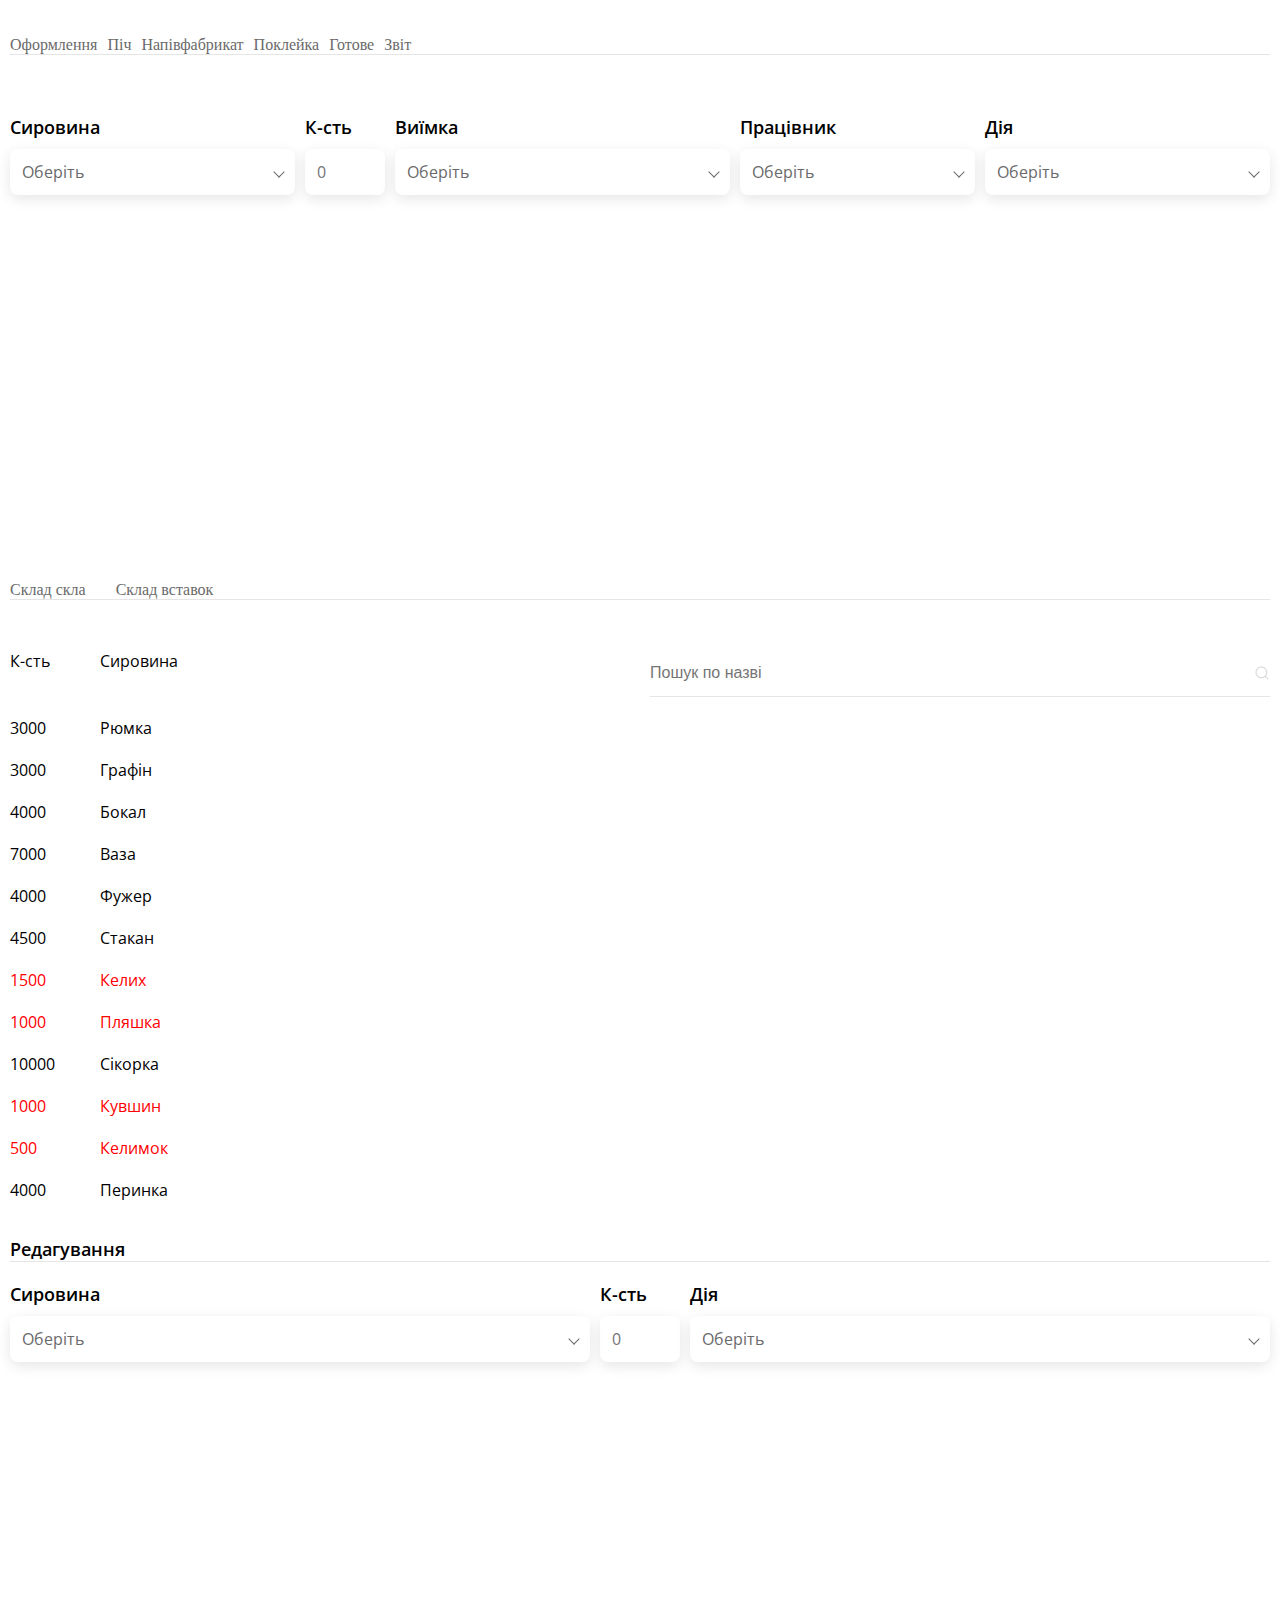
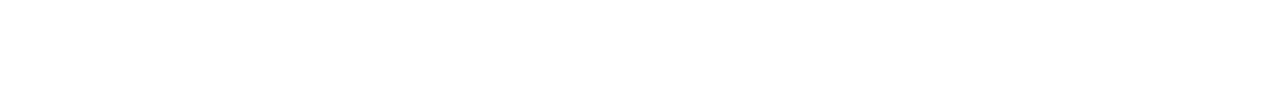
==== index.html @ 563b5770 "left report" ====
<!doctype html>
<html lang="en">
<head>
    <meta charset="UTF-8">
    <meta name="viewport"
          content="width=device-width, user-scalable=no, initial-scale=1.0, maximum-scale=1.0, minimum-scale=1.0">
    <meta http-equiv="X-UA-Compatible" content="ie=edge">
    <link rel="stylesheet" href="css/style.css">
    <link rel="stylesheet" href="https://fonts.googleapis.com/css2?family=Open+Sans:wght@400;700&display=swap">
    <title>Document</title>

</head>
<body>
<main class="f fc gap60 rel">

    <section id="id_header" class="f gap10 fac _b_g">
        <button class="btn_tab pad6t pad6b" onclick="showTab('id_design', this)">
            <span class="tab_chapter">
                Оформлення
            </span>
            <img class="tab_img" src="img/tab1.png" alt="">
        </button>
        <button class="btn_tab pad6t pad6b" onclick="showTab('id_oven', this)">
            <span class="tab_chapter">
                Піч
            </span>
            <img class="tab_img" src="img/tab2.png" alt="">
        </button>
        <button class="btn_tab pad6t pad6b" onclick="showTab('id_semifinished', this)">
            <span class="tab_chapter">
                Напівфабрикат
            </span>
            <img class="tab_img" src="img/tab3.png" alt="">
        </button>
        <button class="btn_tab pad6t pad6b" onclick="showTab('id_sticking', this)">
            <span class="tab_chapter">
                Поклейка
            </span>
            <img class="tab_img" src="img/tab4.png" alt="">
        </button>
        <button class="btn_tab pad6t pad6b" onclick="showTab('id_ready', this)">
            <span class="tab_chapter">
                Готове
            </span>
            <img class="tab_img" src="img/tab5.png" alt="">
        </button>
        <button class="btn_tab pad6t pad6b" onclick="showTab('id_report', this)">
            <span class="tab_chapter">
                Звіт
            </span>
            <img class="tab_img" src="img/tab6.png" alt="">
        </button>
    </section>
    <!--Оформлення-->
    <section id="id_design" class="tabs__block f w fc fw gap60 f_f">
        <div class="f fw w gap10 f_f h400m">
            <!--        Сировина-->
            <div class="f fc gap10 f_250 id_design_item js_menu">
                <div class="w">
                    <h6>
                        Сировина
                    </h6>
                </div>
                <div class="shadow pad12 f gap20 f_f _br8 c7 fac list_open" onclick="openMenu('js_cl_11','arrow_11')">
                <span id="selectedMaterial" class="fs16">
                        Оберіть
                </span>
                    <div id="arrow_11" class="btn_arrow">
                    </div>
                </div>
                <div class="shadow h300M _br8 f fc gap10 pad10 js_cl_11">
                    <div class="f f_f fac gap10 _b_g pad14t pad14b">
                        <input id="liveSearch_materials_list" class="input" type="text" placeholder="Пошук по назві" oninput="liveSearch('materials_list', this.value)">
                        <img class="contain icon" src="img/iconoir_search.png" alt="">
                    </div>
                    <ul id="materials_list" class="scroll f fc gap20 text_hover countRed" onclick="single_choice(event, 'selectedMaterial', 'li[data-id]', 'js_cl_11', 'act', 'liveSearch_materials_list','arrow_11')">
                        <li data-id="1" class="f gap10 list-item" data-count="3000" data-name="Стакан віскі">
                            <span class="list-item-count">3000</span>
                            <span class="list-item-name">Рюмка</span>
                        </li>
                        <li data-id="2" class="f gap10 list-item" data-count="3000" data-name="Чарка">
                            <span class="list-item-count">3000</span>
                            <span class="list-item-name">Графін</span>
                        </li>
                        <li data-id="3" class="f gap10 list-item" data-count="4000" data-name="Чашка">
                            <span class="list-item-count">4000</span>
                            <span class="list-item-name">Бокал</span>
                        </li>
                        <li data-id="4" class="f gap10 list-item" data-count="7000" data-name="Чашка">
                            <span class="list-item-count">7000</span>
                            <span class="list-item-name">Ваза</span>
                        </li>
                        <li data-id="5" class="f gap10 list-item" data-count="4500" data-name="Чашка">
                            <span class="list-item-count">4500</span>
                            <span class="list-item-name">Стакан</span>
                        </li>
                        <li data-id="6" class="f gap10 list-item" data-count="1500" data-name="Чашка">
                            <span class="list-item-count">1500</span>
                            <span class="list-item-name">Келих</span>
                        </li>
                        <li data-id="7" class="f gap10 list-item" data-count="1000" data-name="Чашка">
                            <span class="list-item-count">1000</span>
                            <span class="list-item-name">Пляшка</span>
                        </li>
                        <li data-id="8" class="f gap10 list-item" data-count="10000" data-name="Чашка">
                            <span class="list-item-count">10000</span>
                            <span class="list-item-name">Сікорка</span>
                        </li>
                        <li data-id="9" class="f gap10 list-item" data-count="1000" data-name="Чашка">
                            <span class="list-item-count">1000</span>
                            <span class="list-item-name">Кувшин</span>
                        </li>
                        <li data-id="10" class="f gap10 list-item" data-count="500" data-name="Чашка">
                            <span class="list-item-count">500</span>
                            <span class="list-item-name">Келимок</span>
                        </li>
                        <li data-id="11" class="f gap10 list-item" data-count="4000" data-name="Чашка">
                            <span class="list-item-count">4000</span>
                            <span class="list-item-name">Перинка</span>
                        </li>
                        <li data-id="12" class="f gap10 list-item" data-count="300" data-name="Чашка">
                            <span class="list-item-count">1000</span>
                            <span class="list-item-name">Перинка</span>
                        </li>
                        <li data-id="13" class="f gap10 list-item" data-count="3000" data-name="Чашка">
                            <span class="list-item-count">3000</span>
                            <span class="list-item-name">Бурштинка</span>
                        </li>
                        <li data-id="14" class="f gap10 list-item" data-count="4000" data-name="Чашка">
                            <span class="list-item-count">4000</span>
                            <span class="list-item-name">Глечик</span>
                        </li>
                        <li data-id="15" class="f gap10 list-item" data-count="5000" data-name="Чашка">
                            <span class="list-item-count">5000</span>
                            <span class="list-item-name">Пляшечка</span>
                        </li>
                    </ul>
                </div>
            </div>
            <!--        К-сть-->
            <div class="f fc gap10 f_80 id_design_item">
                <div class="">
                    <h6>
                        К-сть
                    </h6>
                </div>
                <div class="shadow pad12 f gap20 fac _br8 list_open">
                    <input id="selectedMaterial_count" type="text" style="all: unset;" placeholder="0" oninput="selectedCount('selectedMaterial','selectedMaterial_count')">
                </div>
            </div>
            <!--        Виїмка-->
            <div class="f fc gap10 f_300 id_design_item">
                <div class="">
                    <h6>
                        Виїмка
                    </h6>
                </div>
                <div class="list_open shadow pad12 f gap20 f_f _br8 c7 fac" onclick="openMenu('js_cl_13','arrow_13')">
                    <span class="fs16" id="selectedDesign">
                        Оберіть
                    </span>
                    <div id="arrow_13" class="btn_arrow">

                    </div>
                </div>
                <div class="shadow h300M _br8 f fc gap10 pad10 js_cl_13">
                    <div class="f f_f fac gap10 _b_g pad14t pad14b">
                        <input type="text" class="input" placeholder="Пошук по назві" oninput="filterHole()">
                        <img class="contain icon" src="img/iconoir_search.png" alt="">
                    </div>
                    <ul class="scroll text_hover f fc gap10 countRed" onclick="single_choice(event, 'selectedDesign', 'li[data-id]')">
                        <li class="f fc">
                            <div class="f f_f fac">
                                <div class="f fac gap10">
                                    <span>Індивідуально</span>
                                </div>
                                <div class="f fac f_f gap10 pad12">
                                    <button class="num_max"  type="button" onclick="openMenu('comment')"></button>
                                </div>
                            </div>
                            <input class="input comment _b_g pad6t pad6b" type="text" placeholder="Коментар">
                        </li>
                        <li id-data="1" class="f f_f fac">
                            <div class="f fac gap10 f_auto">
                                <span class="item_number" data-count="2500" data-max="2500">2500</span>
                                <span>Куля</span>
                            </div>
                            <div class="f fac f_f w_100M gap5">
                                <button class="num_min f" aria-label="Decrement number" onclick="changeNumber(this.parentNode.parentNode, -1)" tabindex="-1" title="Decrement number" type="button"></button>
                                <input class="f numberDisplay shadow _br4 shadow_non" type="number" value="0" min="0" max="100" oninput="handleManualInput(this)">
                                <button class="num_max f" aria-label="Increment number" onclick="changeNumber(this.parentNode.parentNode, 1)" tabindex="-1" title="Increment number" type="button"></button>
                            </div>
                        </li>
                        <li id-data="2" class="f f_f fac">
                            <div class="f fac gap10 f_auto">
                                <span class="item_number" data-count="1500" data-max="1500">1500</span>
                                <span>Герб</span>
                            </div>
                            <div class="f fac f_f w_100M gap5">
                                <button class="num_min f" aria-label="Decrement number" onclick="changeNumber(this.parentNode.parentNode, -1)" tabindex="-1" title="Decrement number" type="button"></button>
                                <input class="f numberDisplay shadow _br4 shadow_non" type="number" value="0" min="0" max="200" oninput="handleManualInput(this)">
                                <button class="num_max f" aria-label="Increment number" onclick="changeNumber(this.parentNode.parentNode, 1)" tabindex="-1" title="Increment number" type="button"></button>
                            </div>
                        </li>
                        <li id-data="3" class="f f_f fac">
                            <div class="f fac gap10 f_auto">
                                <span class="item_number" data-count="3000" data-max="3000">3000</span>
                                <span>Монета</span>
                            </div>
                            <div class="f fac f_f w_100M gap5">
                                <button class="num_min f" aria-label="Decrement number" onclick="changeNumber(this.parentNode.parentNode, -1)" tabindex="-1" title="Decrement number" type="button"></button>
                                <input class="f numberDisplay shadow _br4 shadow_non" type="number" value="0" min="0" max="200" oninput="handleManualInput(this)">
                                <button class="num_max f" aria-label="Increment number" onclick="changeNumber(this.parentNode.parentNode, 1)" tabindex="-1" title="Increment number" type="button"></button>
                            </div>
                        </li>
                        <li id-data="4" class="f f_f fac">
                            <div class="f fac gap10 f_auto">
                                <span class="item_number" data-count="4000" data-max="4000">4000</span>
                                <span>Якір</span>
                            </div>
                            <div class="f fac f_f w_100M gap5">
                                <button class="num_min f" aria-label="Decrement number" onclick="changeNumber(this.parentNode.parentNode, -1)" tabindex="-1" title="Decrement number" type="button"></button>
                                <input class="f numberDisplay shadow _br4 shadow_non" type="number" value="0" min="0" max="200" oninput="handleManualInput(this)">
                                <button class="num_max f" aria-label="Increment number" onclick="changeNumber(this.parentNode.parentNode, 1)" tabindex="-1" title="Increment number" type="button"></button>
                            </div>
                        </li>
                        <li id-data="5" class="f f_f fac">
                            <div class="f fac gap10 f_auto">
                                <span class="item_number" data-count="1000" data-max="1000">1000</span>
                                <span>Вушко</span>
                            </div>
                            <div class="f fac f_f w_100M gap5">
                                <button class="num_min f" aria-label="Decrement number" onclick="changeNumber(this.parentNode.parentNode, -1)" tabindex="-1" title="Decrement number" type="button"></button>
                                <input class="f numberDisplay shadow _br4 shadow_non" type="number" value="0" min="0" max="200" oninput="handleManualInput(this)">
                                <button class="num_max f" aria-label="Increment number" onclick="changeNumber(this.parentNode.parentNode, 1)" tabindex="-1" title="Increment number" type="button"></button>
                            </div>
                        </li>
                        <li id-data="6" class="f f_f fac">
                            <div class="f fac gap10 f_auto">
                                <span class="item_number" data-count="3000" data-max="3000">3000</span>
                                <span>Кильце</span>
                            </div>
                            <div class="f fac f_f w_100M gap5">
                                <button class="num_min f" aria-label="Decrement number" onclick="changeNumber(this.parentNode.parentNode, -1)" tabindex="-1" title="Decrement number" type="button"></button>
                                <input class="f numberDisplay shadow _br4 shadow_non" type="number" value="0" min="0" max="200" oninput="handleManualInput(this)">
                                <button class="num_max f" aria-label="Increment number" onclick="changeNumber(this.parentNode.parentNode, 1)" tabindex="-1" title="Increment number" type="button"></button>
                            </div>
                        </li>
                        <li id-data="6" class="f f_f fac">
                            <div class="f fac gap10 f_auto">
                                <span class="item_number" data-count="3000" data-max="3000">3000</span>
                                <span>Ручка</span>
                            </div>
                            <div class="f fac f_f w_100M gap5">
                                <button class="num_min f" aria-label="Decrement number" onclick="changeNumber(this.parentNode.parentNode, -1)" tabindex="-1" title="Decrement number" type="button"></button>
                                <input class="f numberDisplay shadow _br4 shadow_non" type="number" value="0" min="0" max="200" oninput="handleManualInput(this)">
                                <button class="num_max f" aria-label="Increment number" onclick="changeNumber(this.parentNode.parentNode, 1)" tabindex="-1" title="Increment number" type="button"></button>
                            </div>
                        </li>
                    </ul>
                    <div class="f fc gap10 _br8">
                        <button class="btn btn_black f_auto" type="submit">Застосувати</button>
                    </div>
                </div>
            </div>
            <!--        Працівник-->
            <div class="f fc gap10 f_200 id_design_item">
                <div class="w">
                    <h6>
                        Працівник
                    </h6>
                </div>
                <div class="shadow pad12 f gap20 f_f _br8 c7 fac w list_open" onclick="openMenu('js_cl_14','arrow_14')">
                    <span class="fs16" id="selectedWorker_tab1">Оберіть</span>
                    <div id="arrow_14" class="btn_arrow"></div>
                </div>
                <div class="shadow h300M _br8 f fc gap10 pad10 js_cl_14">
                    <div class="f f_f fac gap10 _b_g pad14t pad14b">
                        <input id="liveSearch_worker_list_tab1" class="input" type="text" placeholder="Пошук по назві" oninput="liveSearch('worker_list_tab1', this.value)">
                        <img class="contain icon" src="img/iconoir_search.png" alt="">
                    </div>
                    <ul id="worker_list_tab1" class="scroll f fc gap20 text_hover" onclick="single_choice(event, 'selectedWorker_tab1', 'li[data-id]', 'js_cl_14', 'act', 'liveSearch_worker_list_tab1','arrow_14')">
                        <li class="f gap10 list-item" data-id="1">
                            Марія Петрівна
                        </li>
                        <li class="f gap10 list-item" data-id="2">
                            Іван Горько
                        </li>
                        <li class="f gap10 list-item" data-id="3">
                            Леся Гончар
                        </li>
                        <li class="f gap10 list-item" data-id="4">
                            Ігор Євдин
                        </li>
                        <li class="f gap10 list-item" data-id="5">
                            Олексій Гашко
                        </li>
                        <li class="f gap10 list-item" data-id="6">
                            Володимир Якись
                        </li>
                        <li class="f gap10 list-item" data-id="7">
                            Олег Гринжа
                        </li>
                    </ul>
                </div>
            </div>
            <!--        Дія-->
            <div class="f fc gap10 f_250_10 id_design_item">
                <div class="w pad16r">
                    <h6>
                        Дія
                    </h6>
                </div>
                <div class="list_open shadow pad12 f gap20 f_f _br8 c7 fac w" onclick="openMenu('js_cl_15','arrow_15')">
                    <span class="fs16" id="buttons_tab1">Оберіть</span>
                    <div id="arrow_15" class="btn_arrow"></div>
                </div>
                <div id="select_act_tab1" class="shadow f fc gap10 pad12 _br8 js_cl_15">
                    <button class="btn btn_blue f_auto" type="submit"> В піч </button>
                    <button class="btn btn_border" type="submit"> У брак </button>
                </div>
            </div>
        </div>
        <div class="f w fw">
            <!--табы склада-->
            <div id="stock_tab" class="f w f gap30 fac _b_g">
                <button class="btn_tab pad6t pad6b" onclick="showTabStock('stock_glass', this)">
                    Склад скла
                </button>
                <button class="btn_tab pad6t pad6b" onclick="showTabStock('stock_insert', this)">
                    Склад вставок
                </button>
            </div>
            <!--        склад стекла-->
            <div id="stock_glass" class="f w fc gap20 tabs__block_stock mar50T">
                <div class="f gap20 w f_f fw">
                    <div class="f gap10 f_300">
                    <span class="f_80_00">
                        К-сть
                    </span>
                        <span class="f_100">
                        Сировина
                    </span>
                    </div>
                    <div class="f_300">
                        <div class="f f_f fac gap10 _b_g pad14t pad14b">
                            <input id="liveSearch_stock_glass" class="input" type="text" placeholder="Пошук по назві" oninput="liveSearch('stock_glass_list', this.value)">
                            <img class="contain icon" src="img/iconoir_search.png" alt="">
                        </div>
                    </div>
                </div>
                <!--            список-->
                <div class="f gap30 h500">
                    <ul id="stock_glass_list" class="scroll f fc gap20 text_hover countRed">
                        <li data-id="1" class="f gap10 list-item" data-count="3000" data-name="Стакан віскі">
                            <span class="list-item-count f_80_00">3000</span>
                            <span class="list-item-name">Рюмка</span>
                        </li>
                        <li data-id="2" class="f gap10 list-item" data-count="3000" data-name="Чарка">
                            <span class="list-item-count f_80_00">3000</span>
                            <span class="list-item-name">Графін</span>
                        </li>
                        <li data-id="3" class="f gap10 list-item" data-count="4000" data-name="Чашка">
                            <span class="list-item-count f_80_00">4000</span>
                            <span class="list-item-name">Бокал</span>
                        </li>
                        <li data-id="4" class="f gap10 list-item" data-count="7000" data-name="Стакан віскі">
                            <span class="list-item-count f_80_00">7000</span>
                            <span class="list-item-name">Ваза</span>
                        </li>
                        <li data-id="5" class="f gap10 list-item" data-count="4000" data-name="Чарка">
                            <span class="list-item-count f_80_00">4000</span>
                            <span class="list-item-name">Фужер</span>
                        </li>
                        <li data-id="6" class="f gap10 list-item" data-count="4500" data-name="Чашка">
                            <span class="list-item-count f_80_00">4500</span>
                            <span class="list-item-name">Стакан</span>
                        </li>
                        <li data-id="7" class="f gap10 list-item" data-count="1500" data-name="Стакан віскі">
                            <span class="list-item-count f_80_00">1500</span>
                            <span class="list-item-name">Келих</span>
                        </li>
                        <li data-id="8" class="f gap10 list-item" data-count="1000" data-name="Чарка">
                            <span class="list-item-count f_80_00">1000</span>
                            <span class="list-item-name">Пляшка</span>
                        </li>
                        <li data-id="9" class="f gap10 list-item" data-count="10000" data-name="Чашка">
                            <span class="list-item-count f_80_00">10000</span>
                            <span class="list-item-name">Сікорка</span>
                        </li>
                        <li data-id="10" class="f gap10 list-item" data-count="1000" data-name="Стакан віскі">
                            <span class="list-item-count f_80_00">1000</span>
                            <span class="list-item-name">Кувшин</span>
                        </li>
                        <li data-id="11" class="f gap10 list-item" data-count="500" data-name="Чарка">
                            <span class="list-item-count f_80_00">500</span>
                            <span class="list-item-name">Келимок</span>
                        </li>
                        <li data-id="12" class="f gap10 list-item" data-count="4000" data-name="Чашка">
                            <span class="list-item-count f_80_00">4000</span>
                            <span class="list-item-name">Перинка</span>
                        </li>
                        <li data-id="13" class="f gap10 list-item" data-count="3000" data-name="Стакан віскі">
                            <span class="list-item-count f_80_00">3000</span>
                            <span class="list-item-name">Бурштинка</span>
                        </li>
                        <li data-id="14" class="f gap10 list-item" data-count="4000" data-name="Чарка">
                            <span class="list-item-count f_80_00">4000</span>
                            <span class="list-item-name">Глечик</span>
                        </li>
                        <li data-id="15" class="f gap10 list-item" data-count="5000" data-name="Чашка">
                            <span class="list-item-count f_80_00">5000</span>
                            <span class="list-item-name">Пляшечка</span>
                        </li>
                    </ul>
                </div>
                <h6 class="w _b_g">
                    Редагування
                </h6>
                <!-- добавить -->
                <div class="f fw w gap10 f_f h400m">
                    <!--        Сировина-->
                    <div class="f fc gap10 f_250 id_design_item js_menu">
                        <div class="w">
                            <h6>
                                Сировина
                            </h6>
                        </div>
                        <div class="shadow pad12 f gap20 f_f _br8 c7 fac list_open" onclick="openMenu('js_cl_11_1','arrow_11_1')">
                <span id="selectedMaterial_stock" class="fs16">
                        Оберіть
                </span>
                            <div id="arrow_11_1" class="btn_arrow">
                            </div>
                        </div>
                        <div class="shadow h300M _br8 f fc gap10 pad10 js_cl_11_1">
                            <div class="f f_f fac gap10 _b_g pad14t pad14b">
                                <input id="liveSearch_materials_list_stock" class="input" type="text" placeholder="Пошук по назві" oninput="liveSearch('materials_list_stock', this.value)">
                                <img class="contain icon" src="img/iconoir_search.png" alt="">
                            </div>
                            <ul id="materials_list_stock" class="scroll f fc gap20 text_hover countRed" onclick="single_choice(event, 'selectedMaterial_stock', 'li[data-id]', 'js_cl_11_1', 'act', 'liveSearch_materials_list_stock','arrow_11_1')">
                                <li data-id="1" class="f gap10 list-item" data-count="3000" data-name="Стакан віскі">
                                    <span class="list-item-count">3000</span>
                                    <span class="list-item-name">Рюмка</span>
                                </li>
                                <li data-id="2" class="f gap10 list-item" data-count="3000" data-name="Чарка">
                                    <span class="list-item-count">3000</span>
                                    <span class="list-item-name">Графін</span>
                                </li>
                                <li data-id="3" class="f gap10 list-item" data-count="4000" data-name="Чашка">
                                    <span class="list-item-count">4000</span>
                                    <span class="list-item-name">Бокал</span>
                                </li>
                                <li data-id="4" class="f gap10 list-item" data-count="7000" data-name="Чашка">
                                    <span class="list-item-count">7000</span>
                                    <span class="list-item-name">Ваза</span>
                                </li>
                                <li data-id="5" class="f gap10 list-item" data-count="4500" data-name="Чашка">
                                    <span class="list-item-count">4500</span>
                                    <span class="list-item-name">Стакан</span>
                                </li>
                                <li data-id="6" class="f gap10 list-item" data-count="1500" data-name="Чашка">
                                    <span class="list-item-count">1500</span>
                                    <span class="list-item-name">Келих</span>
                                </li>
                                <li data-id="7" class="f gap10 list-item" data-count="1000" data-name="Чашка">
                                    <span class="list-item-count">1000</span>
                                    <span class="list-item-name">Пляшка</span>
                                </li>
                                <li data-id="8" class="f gap10 list-item" data-count="10000" data-name="Чашка">
                                    <span class="list-item-count">10000</span>
                                    <span class="list-item-name">Сікорка</span>
                                </li>
                                <li data-id="9" class="f gap10 list-item" data-count="1000" data-name="Чашка">
                                    <span class="list-item-count">1000</span>
                                    <span class="list-item-name">Кувшин</span>
                                </li>
                                <li data-id="10" class="f gap10 list-item" data-count="500" data-name="Чашка">
                                    <span class="list-item-count">500</span>
                                    <span class="list-item-name">Келимок</span>
                                </li>
                                <li data-id="11" class="f gap10 list-item" data-count="4000" data-name="Чашка">
                                    <span class="list-item-count">4000</span>
                                    <span class="list-item-name">Перинка</span>
                                </li>
                                <li data-id="12" class="f gap10 list-item" data-count="300" data-name="Чашка">
                                    <span class="list-item-count">1000</span>
                                    <span class="list-item-name">Перинка</span>
                                </li>
                                <li data-id="13" class="f gap10 list-item" data-count="3000" data-name="Чашка">
                                    <span class="list-item-count">3000</span>
                                    <span class="list-item-name">Бурштинка</span>
                                </li>
                                <li data-id="14" class="f gap10 list-item" data-count="4000" data-name="Чашка">
                                    <span class="list-item-count">4000</span>
                                    <span class="list-item-name">Глечик</span>
                                </li>
                                <li data-id="15" class="f gap10 list-item" data-count="5000" data-name="Чашка">
                                    <span class="list-item-count">5000</span>
                                    <span class="list-item-name">Пляшечка</span>
                                </li>
                            </ul>
                        </div>
                    </div>
                    <!--        К-сть-->
                    <div class="f fc gap10 f_80 id_design_item">
                        <div class="">
                            <h6>
                                К-сть
                            </h6>
                        </div>
                        <div class="shadow pad12 f gap20 fac _br8 list_open">
                            <input id="selectedMaterial_count_stock" type="text" style="all: unset;" placeholder="0" oninput="selectedCount('selectedMaterial_stock','selectedMaterial_count_stock')">
                        </div>
                    </div>
                    <!--        Дія-->
                    <div class="f fc gap10 f_250_10 id_design_item">
                        <div class="w pad16r">
                            <h6>
                                Дія
                            </h6>
                        </div>
                        <div class="list_open shadow pad12 f gap20 f_f _br8 c7 fac w" onclick="openMenu('js_cl_15_glass','arrow_15_glass')">
                            <span class="fs16" id="buttons_tab1_glass">Оберіть</span>
                            <div id="arrow_15_glass" class="btn_arrow"></div>
                        </div>
                        <div id="select_act_tab1_glass" class="shadow f fc gap10 pad12 _br8 js_cl_15_glass">
                            <button class="btn btn_blue f_auto" type="submit"> Додати </button>
                            <button class="btn btn_border" type="submit"> Видалити </button>
                        </div>
                    </div>
                </div>
            </div>
            <!--        склад вставок-->
            <div id="stock_insert" class="f w fc gap20 tabs__block_stock mar50T">
                <div class="f gap20 w f_f fw">
                    <div class="f gap10 f_300">
                    <span class="f_80_00">
                        К-сть
                    </span>
                        <span class="f_100">
                        Вставка
                    </span>

                    </div>
                    <div class="f_300">
                        <div class="f f_f fac gap10 _b_g pad14t pad14b">
                            <input id="liveSearch_stock_insert" class="input" type="text" placeholder="Пошук по назві" oninput="liveSearch('stock_insert_list', this.value)">
                            <img class="contain icon" src="img/iconoir_search.png" alt="">
                        </div>
                    </div>
                </div>
                <!--            список-->
                <div class="f gap30 h500">
                    <ul id="stock_insert_list" class="scroll f fc gap20 text_hover countRed">
                        <li data-id="1" class="f gap10 list-item" data-count="2500" data-name="Стакан віскі">
                            <span class="list-item-count f_80_00">2500</span>
                            <span class="list-item-name">Куля срібна</span>
                        </li>
                        <li data-id="2" class="f gap10 list-item" data-count="1500" data-name="Чарка">
                            <span class="list-item-count f_80_00">1500</span>
                            <span class="list-item-name">Куля бронза</span>
                        </li>
                        <li data-id="3" class="f gap10 list-item" data-count="3000" data-name="Чашка">
                            <span class="list-item-count f_80_00">3000</span>
                            <span class="list-item-name">Монета бронза</span>
                        </li>
                        <li data-id="4" class="f gap10 list-item" data-count="4000" data-name="Чашка">
                            <span class="list-item-count f_80_00">4000</span>
                            <span class="list-item-name">Монета срібло</span>
                        </li>
                        <li data-id="5" class="f gap10 list-item" data-count="1000" data-name="Чашка">
                            <span class="list-item-count f_80_00">1000</span>
                            <span class="list-item-name">Монета золото</span>
                        </li>
                        <li data-id="6" class="f gap10 list-item" data-count="3000" data-name="Чашка">
                            <span class="list-item-count f_80_00">3000</span>
                            <span class="list-item-name">Якір срібний</span>
                        </li>
                        <li data-id="7" class="f gap10 list-item" data-count="3000" data-name="Чашка">
                            <span class="list-item-count f_80_00">3000</span>
                            <span class="list-item-name">Герб України</span>
                        </li>
                        <li data-id="8" class="f gap10 list-item" data-count="3000" data-name="Чашка">
                            <span class="list-item-count f_80_00">3000</span>
                            <span class="list-item-name">Ручка</span>
                        </li>
                    </ul>
                </div>
                <h6 class="w _b_g">
                    Редагування
                </h6>
                <!-- добавить -->
                <div class="f fw w gap10 f_f h400m">
                    <!--        Сировина-->
                    <div class="f fc gap10 f_250 id_design_item js_menu">
                        <div class="w">
                            <h6>
                                Сировина
                            </h6>
                        </div>
                        <div class="shadow pad12 f gap20 f_f _br8 c7 fac list_open" onclick="openMenu('js_cl_Insert','arrow_Insert')">
                <span id="selectedInsert_stock" class="fs16">
                        Оберіть
                </span>
                            <div id="arrow_Insert" class="btn_arrow">
                            </div>
                        </div>
                        <div class="shadow h300M _br8 f fc gap10 pad10 js_cl_Insert">
                            <div class="f f_f fac gap10 _b_g pad14t pad14b">
                                <input id="liveSearch_Insert_stock" class="input" type="text" placeholder="Пошук по назві" oninput="liveSearch('Insert_stock', this.value)">
                                <img class="contain icon" src="img/iconoir_search.png" alt="">
                            </div>
                            <ul id="Insert_stock" class="scroll f fc gap20 text_hover countRed" onclick="single_choice(event, 'selectedInsert_stock', 'li[data-id]', 'js_cl_Insert', 'act', 'liveSearch_Insert_stock','arrow_Insert')">
                        <li data-id="1" class="f gap10 list-item" data-count="2500" data-name="Стакан віскі">
                            <span class="list-item-count f_80_00">2500</span>
                            <span class="list-item-name">Куля срібна</span>
                        </li>
                        <li data-id="2" class="f gap10 list-item" data-count="1500" data-name="Чарка">
                            <span class="list-item-count f_80_00">1500</span>
                            <span class="list-item-name">Куля бронза</span>
                        </li>
                        <li data-id="3" class="f gap10 list-item" data-count="3000" data-name="Чашка">
                            <span class="list-item-count f_80_00">3000</span>
                            <span class="list-item-name">Монета бронза</span>
                        </li>
                        <li data-id="4" class="f gap10 list-item" data-count="4000" data-name="Чашка">
                            <span class="list-item-count f_80_00">4000</span>
                            <span class="list-item-name">Монета срібло</span>
                        </li>
                        <li data-id="5" class="f gap10 list-item" data-count="1000" data-name="Чашка">
                            <span class="list-item-count f_80_00">1000</span>
                            <span class="list-item-name">Монета золото</span>
                        </li>
                        <li data-id="6" class="f gap10 list-item" data-count="3000" data-name="Чашка">
                            <span class="list-item-count f_80_00">3000</span>
                            <span class="list-item-name">Якір срібний</span>
                        </li>
                        <li data-id="7" class="f gap10 list-item" data-count="3000" data-name="Чашка">
                            <span class="list-item-count f_80_00">3000</span>
                            <span class="list-item-name">Герб України</span>
                        </li>
                        <li data-id="8" class="f gap10 list-item" data-count="3000" data-name="Чашка">
                            <span class="list-item-count f_80_00">3000</span>
                            <span class="list-item-name">Ручка</span>
                        </li>
                            </ul>
                        </div>
                    </div>
                    <!--        К-сть-->
                    <div class="f fc gap10 f_80 id_design_item">
                        <div class="">
                            <h6>
                                К-сть
                            </h6>
                        </div>
                        <div class="shadow pad12 f gap20 fac _br8 list_open">
                            <input id="selectedInsert_count_stock" type="text" style="all: unset;" placeholder="0" oninput="selectedCount('selectedInsert_stock','selectedInsert_count_stock')">
                        </div>
                    </div>
                    <!--        Дія-->
                    <div class="f fc gap10 f_250_10 id_design_item">
                        <div class="w pad16r">
                            <h6>
                                Дія
                            </h6>
                        </div>
                        <div class="list_open shadow pad12 f gap20 f_f _br8 c7 fac w" onclick="openMenu('js_cl_15_glass','arrow_15_glass')">
                            <span class="fs16" id="buttons_tab1_insert">Оберіть</span>
                            <div id="arrow_15_insert" class="btn_arrow"></div>
                        </div>
                        <div id="select_act_tab1_insert" class="shadow f fc gap10 pad12 _br8 js_cl_15_glass">
                            <button class="btn btn_blue f_auto" type="submit"> Додати </button>
                            <button class="btn btn_border" type="submit"> Видалити </button>
                        </div>
                    </div>
                </div>
            </div>
        </div>
    </section>
    <!--    Піч-->
    <section id="id_oven" class="tabs__block id_design fw">
        <div class="f fw w gap10 f_f h400m">
            <!--        Посуд-->
            <div class="f fc gap10 f_250 id_design_item js_menu">
                <div class="w">
                    <h6>
                        Посуд
                    </h6>
                </div>
                <div class="shadow pad12 f gap20 f_f _br8 c7 fac list_open" onclick="openMenu('js_cl_21','arrow_21')">
                <span id="selectedDishes" class="fs16">
                        Оберіть
                </span>
                    <div id="arrow_21" class="btn_arrow">
                    </div>
                </div>
                <div class="shadow h300M _br8 f fc gap10 pad10 js_cl_21">
                    <div class="f f_f fac gap10 _b_g pad14t pad14b">
                        <input id="liveSearch_Dishes_list" class="input" type="text" placeholder="Пошук по назві" oninput="liveSearch('Dishes_list', this.value)">
                        <img class="contain icon" src="img/iconoir_search.png" alt="">
                    </div>
                    <ul id="Dishes_list" class="scroll f fc gap20 text_hover" onclick="single_choice(event, 'selectedDishes', 'li[data-id]', 'js_cl_21', 'act', 'liveSearch_Dishes_list','arrow_21')">
                        <li data-id="1" class="f gap10 list-item" data-count="1000" data-name="Стакан віскі">
                            <span class="list-item-count">1000</span>
                            <span class="list-item-name">Фужер</span>
                            <span class="list-item-name">Куля (2)</span>
                        </li>
                        <li data-id="2" class="f gap10 list-item" data-count="2000" data-name="Чарка">
                            <span class="list-item-count">2000</span>
                            <span class="list-item-name">Стакан</span>
                            <span class="list-item-name">Герб (1)</span>
                        </li>
                        <li data-id="3" class="f gap10 list-item" data-count="3000" data-name="Чашка">
                            <span class="list-item-count">3000</span>
                            <span class="list-item-name">Келих</span>
                            <span class="list-item-name">Монета (3)</span>
                        </li>
                        <li data-id="4" class="f gap10 list-item" data-count="4000" data-name="Пляшка">
                            <span class="list-item-count">4000</span>
                            <span class="list-item-name">Пляшка</span>
                            <span class="list-item-name">Якір (1)</span>
                        </li>
                    </ul>
                </div>
            </div>
            <!--        К-сть-->
            <div class="f fc gap10 f_80 id_design_item">
                <div class="">
                    <h6>
                        К-сть
                    </h6>
                </div>
                <div class="shadow pad12 f gap20 fac _br8 list_open">
                    <input id="selectedDishes_count" type="text" style="all: unset;" placeholder="0" oninput="selectedCount('selectedDishes','selectedDishes_count')">
                </div>
            </div>
            <!--        Працівник-->
            <div class="f fc gap10 f_200 id_design_item">
                <div class="w">
                    <h6>
                        Працівник
                    </h6>
                </div>
                <div class="shadow pad12 f gap20 f_f _br8 c7 fac w list_open" onclick="openMenu('js_cl_23','arrow_23')">
                    <span class="fs16" id="selectedWorker_tab2">Оберіть</span>
                    <div id="arrow_23" class="btn_arrow"></div>
                </div>
                <div class="shadow h300M _br8 f fc gap10 pad10 js_cl_23">
                    <div class="f f_f fac gap10 _b_g pad14t pad14b">
                        <input id="liveSearch_worker_list_tab2" class="input" type="text" placeholder="Пошук по назві" oninput="liveSearch('worker_list_tab2', this.value)">
                        <img class="contain icon" src="img/iconoir_search.png" alt="">
                    </div>
                    <ul id="worker_list_tab2" class="scroll f fc gap20 text_hover" onclick="single_choice(event, 'selectedWorker_tab2', 'li[data-id]', 'js_cl_23', 'act', 'liveSearch_worker_list_tab2','arrow_23')">
                        <li class="f gap10 list-item" data-id="1">
                            Марія Петрівна
                        </li>
                        <li class="f gap10 list-item" data-id="2">
                            Іван Горько
                        </li>
                        <li class="f gap10 list-item" data-id="3">
                            Леся Гончар
                        </li>
                        <li class="f gap10 list-item" data-id="4">
                            Ігор Євдин
                        </li>
                        <li class="f gap10 list-item" data-id="5">
                            Олексій Гашко
                        </li>
                        <li class="f gap10 list-item" data-id="6">
                            Володимир Якись
                        </li>
                        <li class="f gap10 list-item" data-id="7">
                            Олег Гринжа
                        </li>
                    </ul>
                </div>
            </div>
            <!--        Дія-->
            <div class="f fc gap10 f_250_10 id_design_item">
                <div class="w pad16r">
                    <h6>
                        Дія
                    </h6>
                </div>
                <div class="list_open shadow pad12 f gap20 f_f _br8 c7 fac w" onclick="openMenu('js_cl_24','arrow_24')">
                    <span class="fs16" id="buttons_tab2">Оберіть</span>
                    <div id="arrow_24" class="btn_arrow"></div>
                </div>
                <div class="shadow f fc gap10 pad12 _br8 js_cl_24">
                    <button class="btn btn_blue f_auto" type="submit"> У напівфабрикат </button>
                    <button class="btn btn_red" type="submit"> У брак </button>
                    <button class="btn btn_black" type="submit"> Повернути на склад </button>
                </div>
            </div>
        </div>

        <!--список-->
        <div class="f w fw">
            <div class="f w fc gap20 mar50T w">
                <div class="f gap20 w f_f fw">
                    <div class="f gap10 f_300">
                    <span class="f_80_00">
                        К-сть
                    </span>
                        <span class="f_100">
                        У печі
                    </span>
                    </div>
                    <div class="f_300">
                        <div class="f f_f fac gap10 _b_g pad14t pad14b">
                            <input id="liveSearch_oven_list_2" class="input" type="text" placeholder="Пошук по назві" oninput="liveSearch('oven_list_2', this.value)">
                            <img class="contain icon" src="img/iconoir_search.png" alt="">
                        </div>
                    </div>
                </div>
                <!--            список-->
                <div class="f gap30">
                    <ul id="oven_list_2" class="scroll f fc gap20 text_hover">
                        <li data-id="1" class="f gap10 list-item" data-count="1000" data-name="Фужер">
                            <span class="list-item-count f_80_00">1000</span>
                            <span class="list-item-name">Фужер</span>
                            <span class="list-item-name">Куля (2)</span>
                        </li>
                        <li data-id="2" class="f gap10 list-item" data-count="2000" data-name="Стакан">
                            <span class="list-item-count f_80_00">2000</span>
                            <span class="list-item-name">Стакан</span>
                            <span class="list-item-name">Герб (1)</span>
                        </li>
                        <li data-id="3" class="f gap10 list-item" data-count="3000" data-name="Келих">
                            <span class="list-item-count f_80_00">3000</span>
                            <span class="list-item-name">Келих</span>
                            <span class="list-item-name">Монета (3)</span>
                        </li>
                        <li data-id="3" class="f gap10 list-item" data-count="4000" data-name="Пляшка">
                            <span class="list-item-count f_80_00">4000</span>
                            <span class="list-item-name">Пляшка</span>
                            <span class="list-item-name">Якір (1)</span>
                        </li>
                    </ul>
                </div>
            </div>
        </div>
    </section>
    <!--Напівфабрикат-->
    <section id="id_semifinished" class="tabs__block id_design fw">

        <div class="f fw w gap10 f_f h400m">
            <!--        Посуд-->
            <div class="f fc gap10 f_250 id_design_item js_menu">
                <div class="w">
                    <h6>
                        Посуд
                    </h6>
                </div>
                <div class="shadow pad12 f gap20 f_f _br8 c7 fac list_open" onclick="openMenu('js_cl_31','arrow_31')">
                <span id="selectedSemifinished" class="fs16">
                        Оберіть
                </span>
                    <div id="arrow_31" class="btn_arrow">
                    </div>
                </div>
                <div class="shadow h300M _br8 f fc gap10 pad10 js_cl_31">
                    <div class="f f_f fac gap10 _b_g pad14t pad14b">
                        <input id="liveSearch_Semifinished_list" class="input" type="text" placeholder="Пошук по назві" oninput="liveSearch('Semifinished_list', this.value)">
                        <img class="contain icon" src="img/iconoir_search.png" alt="">
                    </div>
                    <ul id="Semifinished_list" class="scroll f fc gap20 text_hover" onclick="single_choice(event, 'selectedSemifinished', 'li[data-id]', 'js_cl_31', 'act', 'liveSearch_Semifinished_list','arrow_31')">
                        <li data-id="1" class="f gap10 list-item" data-count="500" data-name="Стакан віскі">
                            <span class="list-item-count">500</span>
                            <span class="list-item-name">Фужер</span>
                            <span class="list-item-name">Куля (2)</span>
                        </li>
                        <li data-id="2" class="f gap10 list-item" data-count="1800" data-name="Чарка">
                            <span class="list-item-count">1800</span>
                            <span class="list-item-name">Стакан</span>
                            <span class="list-item-name">Герб (1)</span>
                        </li>
                        <li data-id="3" class="f gap10 list-item" data-count="2500" data-name="Чашка">
                            <span class="list-item-count">2500</span>
                            <span class="list-item-name">Келих</span>
                            <span class="list-item-name">Монета (3)</span>
                        </li>
                        <li data-id="4" class="f gap10 list-item" data-count="3000" data-name="Пляшка">
                            <span class="list-item-count">3000</span>
                            <span class="list-item-name">Пляшка</span>
                            <span class="list-item-name">Якір (1)</span>
                        </li>
                    </ul>
                </div>
            </div>
            <!--        К-сть-->
            <div class="f fc gap10 f_80 id_design_item">
                <div class="">
                    <h6>
                        К-сть
                    </h6>
                </div>
                <div class="shadow pad12 f gap20 fac _br8 list_open">
                    <input id="selectedSemifinished_count" type="text" style="all: unset;" placeholder="0" oninput="selectedCount('selectedSemifinished','selectedSemifinished_count')">
                </div>
            </div>
            <!--        Вставка-->
            <div class="f fc gap10 f_300 id_design_item">
                <div class="">
                    <h6>
                        Вставка
                    </h6>
                </div>
                <div class="list_open shadow pad12 f gap20 f_f _br8 c7 fac" onclick="openMenu('js_cl_33','arrow_33')">
                    <span class="fs16" id="selectedInsert">
                        Оберіть
                    </span>
                    <div id="arrow_33" class="btn_arrow">

                    </div>
                </div>
                <div class="shadow h300M _br8 f fc gap10 pad10 js_cl_33">
                    <div class="f f_f fac gap10 _b_g pad14t pad14b">
                        <input type="text" class="input" placeholder="Пошук по назві" oninput="filterHole()">
                        <img class="contain icon" src="img/iconoir_search.png" alt="">
                    </div>
                    <ul class="scroll text_hover f fc gap10 countRed" onclick="single_choice(event, 'selectedInsert', 'li[data-id]')">
                        <li class="f fc">
                            <div class="f f_f fac">
                                <div class="f fac gap10">
                                    <span>Індивідуально</span>
                                </div>
                                <div class="f fac f_f gap10 pad12">
                                    <button class="num_max"  type="button" onclick="openMenu('comment')"></button>
                                </div>
                            </div>
                            <input class="input comment _b_g pad6t pad6b" type="text" placeholder="Коментар">
                        </li>
                        <li id-data="1" class="f f_f fac">
                            <div class="f fac gap10 f_auto">
                                <span class="item_number" data-count="2500" data-max="2500">2500</span>
                                <span>Куля срібна</span>
                            </div>
                            <div class="f fac f_f w_100M gap5">
                                <button class="num_min f" aria-label="Decrement number" onclick="changeNumber(this.parentNode.parentNode, -1)" tabindex="-1" title="Decrement number" type="button"></button>
                                <input class="f numberDisplay shadow _br4 shadow_non" type="number" value="0" min="0" max="100" oninput="handleManualInput(this)">
                                <button class="num_max f" aria-label="Increment number" onclick="changeNumber(this.parentNode.parentNode, 1)" tabindex="-1" title="Increment number" type="button"></button>
                            </div>
                        </li>
                        <li id-data="2" class="f f_f fac">
                            <div class="f fac gap10 f_auto">
                                <span class="item_number" data-count="1500" data-max="1500">1500</span>
                                <span>Куля бронза</span>
                            </div>
                            <div class="f fac f_f w_100M gap5">
                                <button class="num_min f" aria-label="Decrement number" onclick="changeNumber(this.parentNode.parentNode, -1)" tabindex="-1" title="Decrement number" type="button"></button>
                                <input class="f numberDisplay shadow _br4 shadow_non" type="number" value="0" min="0" max="200" oninput="handleManualInput(this)">
                                <button class="num_max f" aria-label="Increment number" onclick="changeNumber(this.parentNode.parentNode, 1)" tabindex="-1" title="Increment number" type="button"></button>
                            </div>
                        </li>
                        <li id-data="3" class="f f_f fac">
                            <div class="f fac gap10 f_auto">
                                <span class="item_number" data-count="3000" data-max="3000">3000</span>
                                <span>Монета бронза</span>
                            </div>
                            <div class="f fac f_f w_100M gap5">
                                <button class="num_min f" aria-label="Decrement number" onclick="changeNumber(this.parentNode.parentNode, -1)" tabindex="-1" title="Decrement number" type="button"></button>
                                <input class="f numberDisplay shadow _br4 shadow_non" type="number" value="0" min="0" max="200" oninput="handleManualInput(this)">
                                <button class="num_max f" aria-label="Increment number" onclick="changeNumber(this.parentNode.parentNode, 1)" tabindex="-1" title="Increment number" type="button"></button>
                            </div>
                        </li>
                        <li id-data="4" class="f f_f fac">
                            <div class="f fac gap10 f_auto">
                                <span class="item_number" data-count="4000" data-max="4000">4000</span>
                                <span>Монета срібло</span>
                            </div>
                            <div class="f fac f_f w_100M gap5">
                                <button class="num_min f" aria-label="Decrement number" onclick="changeNumber(this.parentNode.parentNode, -1)" tabindex="-1" title="Decrement number" type="button"></button>
                                <input class="f numberDisplay shadow _br4 shadow_non" type="number" value="0" min="0" max="200" oninput="handleManualInput(this)">
                                <button class="num_max f" aria-label="Increment number" onclick="changeNumber(this.parentNode.parentNode, 1)" tabindex="-1" title="Increment number" type="button"></button>
                            </div>
                        </li>
                        <li id-data="5" class="f f_f fac">
                            <div class="f fac gap10 f_auto">
                                <span class="item_number" data-count="1000" data-max="1000">1000</span>
                                <span>Монета золото</span>
                            </div>
                            <div class="f fac f_f w_100M gap5">
                                <button class="num_min f" aria-label="Decrement number" onclick="changeNumber(this.parentNode.parentNode, -1)" tabindex="-1" title="Decrement number" type="button"></button>
                                <input class="f numberDisplay shadow _br4 shadow_non" type="number" value="0" min="0" max="200" oninput="handleManualInput(this)">
                                <button class="num_max f" aria-label="Increment number" onclick="changeNumber(this.parentNode.parentNode, 1)" tabindex="-1" title="Increment number" type="button"></button>
                            </div>
                        </li>
                        <li id-data="6" class="f f_f fac">
                            <div class="f fac gap10 f_auto">
                                <span class="item_number" data-count="3000" data-max="3000">3000</span>
                                <span>Якір срібло</span>
                            </div>
                            <div class="f fac f_f w_100M gap5">
                                <button class="num_min f" aria-label="Decrement number" onclick="changeNumber(this.parentNode.parentNode, -1)" tabindex="-1" title="Decrement number" type="button"></button>
                                <input class="f numberDisplay shadow _br4 shadow_non" type="number" value="0" min="0" max="200" oninput="handleManualInput(this)">
                                <button class="num_max f" aria-label="Increment number" onclick="changeNumber(this.parentNode.parentNode, 1)" tabindex="-1" title="Increment number" type="button"></button>
                            </div>
                        </li>
                        <li id-data="7" class="f f_f fac">
                            <div class="f fac gap10 f_auto">
                                <span class="item_number" data-count="3000" data-max="3000">3000</span>
                                <span>Герб України</span>
                            </div>
                            <div class="f fac f_f w_100M gap5">
                                <button class="num_min f" aria-label="Decrement number" onclick="changeNumber(this.parentNode.parentNode, -1)" tabindex="-1" title="Decrement number" type="button"></button>
                                <input class="f numberDisplay shadow _br4 shadow_non" type="number" value="0" min="0" max="200" oninput="handleManualInput(this)">
                                <button class="num_max f" aria-label="Increment number" onclick="changeNumber(this.parentNode.parentNode, 1)" tabindex="-1" title="Increment number" type="button"></button>
                            </div>
                        </li>
                        <li id-data="8" class="f f_f fac">
                            <div class="f fac gap10 f_auto">
                                <span class="item_number" data-count="3000" data-max="3000">3000</span>
                                <span>Ручка</span>
                            </div>
                            <div class="f fac f_f w_100M gap5">
                                <button class="num_min f" aria-label="Decrement number" onclick="changeNumber(this.parentNode.parentNode, -1)" tabindex="-1" title="Decrement number" type="button"></button>
                                <input class="f numberDisplay shadow _br4 shadow_non" type="number" value="0" min="0" max="200" oninput="handleManualInput(this)">
                                <button class="num_max f" aria-label="Increment number" onclick="changeNumber(this.parentNode.parentNode, 1)" tabindex="-1" title="Increment number" type="button"></button>
                            </div>
                        </li>
                    </ul>
                    <div class="f fc gap10 _br8">
                        <button class="btn btn_black f_auto" type="submit">Застосувати</button>
                    </div>
                </div>
            </div>
            <!--        Працівник-->
            <div class="f fc gap10 f_200 id_design_item">
                <div class="w">
                    <h6>
                        Працівник
                    </h6>
                </div>
                <div class="shadow pad12 f gap20 f_f _br8 c7 fac w list_open" onclick="openMenu('js_cl_34','arrow_34')">
                    <span class="fs16" id="selectedWorker_tab3">Оберіть</span>
                    <div id="arrow_34" class="btn_arrow"></div>
                </div>
                <div class="shadow h300M _br8 f fc gap10 pad10 js_cl_34">
                    <div class="f f_f fac gap10 _b_g pad14t pad14b">
                        <input id="liveSearch_worker_list_tab3" class="input" type="text" placeholder="Пошук по назві" oninput="liveSearch('worker_list_tab3', this.value)">
                        <img class="contain icon" src="img/iconoir_search.png" alt="">
                    </div>
                    <ul id="worker_list_tab3" class="scroll f fc gap20 text_hover" onclick="single_choice(event, 'selectedWorker_tab3', 'li[data-id]', 'js_cl_34', 'act', 'liveSearch_worker_list_tab3','arrow_34')">
                        <li class="f gap10 list-item" data-id="1">
                            Марія Петрівна
                        </li>
                        <li class="f gap10 list-item" data-id="2">
                            Іван Горько
                        </li>
                        <li class="f gap10 list-item" data-id="3">
                            Леся Гончар
                        </li>
                        <li class="f gap10 list-item" data-id="4">
                            Ігор Євдин
                        </li>
                        <li class="f gap10 list-item" data-id="5">
                            Олексій Гашко
                        </li>
                        <li class="f gap10 list-item" data-id="6">
                            Володимир Якись
                        </li>
                        <li class="f gap10 list-item" data-id="7">
                            Олег Гринжа
                        </li>
                    </ul>
                </div>
            </div>
            <!--        Дія-->
            <div class="f fc gap10 f_250_10 id_design_item">
                <div class="w pad16r">
                    <h6>
                        Дія
                    </h6>
                </div>
                <div class="list_open shadow pad12 f gap20 f_f _br8 c7 fac w" onclick="openMenu('js_cl_35','arrow_35')">
                    <span class="fs16" id="buttons_tab3">Оберіть</span>
                    <div id="arrow_35" class="btn_arrow"></div>
                </div>
                <div class="shadow f fc gap10 pad12 _br8 js_cl_35">
                    <button class="btn btn_blue f_auto" type="submit"> На поклейку </button>
                    <button class="btn btn_red" type="submit"> У брак </button>
                    <button class="btn btn_black" type="submit"> Повернути в піч </button>
                </div>
            </div>
        </div>

        <div class="f w fw">
            <!--список-->
            <div class="f w fc gap20 mar50T w">
                <div class="f gap20 w f_f fw">
                    <div class="f gap10 f_300">
                    <span class="f_80_00">
                        К-сть
                    </span>
                        <span class="f_100">
                        У напівфабрикаті
                    </span>
                    </div>
                    <div class="f_300">
                        <div class="f f_f fac gap10 _b_g pad14t pad14b">
                            <input id="liveSearch_Semifinished_list_2" class="input" type="text" placeholder="Пошук по назві" oninput="liveSearch('Semifinished_list_2', this.value)">
                            <img class="contain icon" src="img/iconoir_search.png" alt="">
                        </div>
                    </div>
                </div>
                <!--            список-->
                <div class="f gap30">
                    <ul id="Semifinished_list_2" class="scroll f fc gap20 text_hover">
                        <li data-id="1" class="f gap10 list-item" data-count="1000" data-name="Стакан віскі">
                            <span class="list-item-count">1000</span>
                            <span class="list-item-name">Фужер</span>
                            <span class="list-item-name">Куля (2)</span>
                        </li>
                        <li data-id="2" class="f gap10 list-item" data-count="2000" data-name="Чарка">
                            <span class="list-item-count">2000</span>
                            <span class="list-item-name">Стакан</span>
                            <span class="list-item-name">Герб (1)</span>
                        </li>
                        <li data-id="3" class="f gap10 list-item" data-count="3000" data-name="Чашка">
                            <span class="list-item-count">3000</span>
                            <span class="list-item-name">Келих</span>
                            <span class="list-item-name">Монета (3)</span>
                        </li>
                        <li data-id="4" class="f gap10 list-item" data-count="4000" data-name="Пляшка">
                            <span class="list-item-count">4000</span>
                            <span class="list-item-name">Пляшка</span>
                            <span class="list-item-name">Якір (1)</span>
                        </li>
                    </ul>
                </div>
            </div>
        </div>
    </section>
    <!--    Поклейка-->
    <section id="id_sticking" class="tabs__block id_design fw h400m">

        <div class="f fw w gap10 f_f">
            <!--        Продукт-->
            <div class="f fc gap10 f_auto id_design_item js_menu">
                <div class="w">
                    <h6>
                        Продукт
                    </h6>
                </div>
                <div class="shadow pad12 f gap20 f_f _br8 c7 fac list_open" onclick="openMenu('js_cl_41','arrow_41')">
                <span id="selectedProduct_tab4" class="fs16">
                        Оберіть
                </span>
                    <div id="arrow_41" class="btn_arrow">
                    </div>
                </div>
                <div class="shadow h300M _br8 f fc gap10 pad10 js_cl_41">
                    <div class="f f_f fac gap10 _b_g pad14t pad14b">
                        <input id="liveSearch_Product_list_tab4" class="input" type="text" placeholder="Пошук по назві" oninput="liveSearch('Product_list_tab4', this.value)">
                        <img class="contain icon" src="img/iconoir_search.png" alt="">
                    </div>
                    <ul id="Product_list_tab4" class="scroll f fc gap20 text_hover" onclick="single_choice(event, 'selectedProduct_tab4', 'li[data-id]', 'js_cl_41', 'act', 'liveSearch_Product_list_tab4','arrow_41')">
                        <li data-id="1" class="f gap10 list-item _b_g fw" data-count="500" data-name="Стакан віскі">
                            <span class="list-item-count f_50_00">500</span>
                            <span class="list-item-name f_100_00">Фужер</span>
                            <span class="list-item-name gold">Куля (2)</span>
                            <span class="list-item-name green">срібна (1)</span>
                            <span class="list-item-name green">бронза (1)</span>
                        </li>
                        <li data-id="2" class="f gap10 list-item _b_g fw" data-count="1800" data-name="Чарка">
                            <span class="list-item-count f_50_00">1800</span>
                            <span class="list-item-name f_100_00">Стакан</span>
                            <span class="list-item-name gold">Герб (1)</span>
                            <span class="list-item-name green">Україні (1)</span>
                        </li>
                        <li data-id="3" class="f gap10 list-item _b_g fw" data-count="2500" data-name="Чашка">
                            <span class="list-item-count f_50_00">2500</span>
                            <span class="list-item-name f_100_00">Келих</span>
                            <span class="list-item-name gold">Монета (3)</span>
                            <span class="list-item-name green">бронза (1)</span>
                            <span class="list-item-name green">срібло (1)</span>
                            <span class="list-item-name green">золото (1)</span>
                        </li>
                        <li data-id="4" class="f gap10 list-item _b_g fw" data-count="3000" data-name="Пляшка">
                            <span class="list-item-count f_50_00">3000</span>
                            <span class="list-item-name f_100_00">Пляшка</span>
                            <span class="list-item-name gold">Якір (1)</span>
                            <span class="list-item-name green">Срібний (1)</span>
                        </li>
                    </ul>
                </div>
            </div>
            <!--        К-сть-->
            <div class="f fc gap10 f_80 id_design_item">
                <div class="">
                    <h6>
                        К-сть
                    </h6>
                </div>
                <div class="shadow pad12 f gap20 fac _br8 list_open">
                    <input id="selectedProduct_count_tab4" type="text" style="all: unset;" placeholder="0" oninput="selectedCount('selectedProduct_tab4','selectedProduct_count_tab4')">
                </div>
            </div>
            <div class="f fw w gap10">
                <!--        брак Вставка-->
                <div class="f fc gap10 f_250 id_design_item">
                    <div class="">
                        <h6>
                            Брак вставки
                        </h6>
                    </div>
                    <div class="list_open shadow pad12 f gap20 f_f _br8 c7 fac" onclick="openMenu('js_cl_43','arrow_43')">
                    <span class="fs16" id="selectedInsert_broken">
                        Оберіть
                    </span>
                        <div id="arrow_43" class="btn_arrow">

                        </div>
                    </div>
                    <div class="shadow h300M _br8 f fc gap10 pad10 js_cl_43">
                        <div class="f f_f fac gap10 _b_g pad14t pad14b">
                            <input type="text" class="input" placeholder="Пошук по назві" oninput="filterHole()">
                            <img class="contain icon" src="img/iconoir_search.png" alt="">
                        </div>
                        <ul class="scroll text_hover f fc gap10" onclick="single_choice(event, 'selectedInsert_broken', 'li[data-id]')">
                            <li id-data="1" class="f f_f fac">
                                <div class="f fac gap10 f_auto">
                                    <span class="item_number" data-count="2500" data-max="2500">2500</span>
                                    <span>Куля срібна</span>
                                </div>
                                <div class="f fac f_f w_100M gap5">
                                    <button class="num_min f" aria-label="Decrement number" onclick="changeNumber(this.parentNode.parentNode, -1)" tabindex="-1" title="Decrement number" type="button"></button>
                                    <input class="f numberDisplay shadow _br4 shadow_non" type="number" value="0" min="0" max="100" oninput="handleManualInput(this)">
                                    <button class="num_max f" aria-label="Increment number" onclick="changeNumber(this.parentNode.parentNode, 1)" tabindex="-1" title="Increment number" type="button"></button>
                                </div>
                            </li>
                            <li id-data="2" class="f f_f fac">
                                <div class="f fac gap10 f_auto">
                                    <span class="item_number" data-count="1500" data-max="1500">1500</span>
                                    <span>Куля бронза</span>
                                </div>
                                <div class="f fac f_f w_100M gap5">
                                    <button class="num_min f" aria-label="Decrement number" onclick="changeNumber(this.parentNode.parentNode, -1)" tabindex="-1" title="Decrement number" type="button"></button>
                                    <input class="f numberDisplay shadow _br4 shadow_non" type="number" value="0" min="0" max="200" oninput="handleManualInput(this)">
                                    <button class="num_max f" aria-label="Increment number" onclick="changeNumber(this.parentNode.parentNode, 1)" tabindex="-1" title="Increment number" type="button"></button>
                                </div>
                            </li>
                            <li id-data="3" class="f f_f fac">
                                <div class="f fac gap10 f_auto">
                                    <span class="item_number" data-count="3000" data-max="3000">3000</span>
                                    <span>Монета бронза</span>
                                </div>
                                <div class="f fac f_f w_100M gap5">
                                    <button class="num_min f" aria-label="Decrement number" onclick="changeNumber(this.parentNode.parentNode, -1)" tabindex="-1" title="Decrement number" type="button"></button>
                                    <input class="f numberDisplay shadow _br4 shadow_non" type="number" value="0" min="0" max="200" oninput="handleManualInput(this)">
                                    <button class="num_max f" aria-label="Increment number" onclick="changeNumber(this.parentNode.parentNode, 1)" tabindex="-1" title="Increment number" type="button"></button>
                                </div>
                            </li>
                            <li id-data="4" class="f f_f fac">
                                <div class="f fac gap10 f_auto">
                                    <span class="item_number" data-count="4000" data-max="4000">4000</span>
                                    <span>Монета срібло</span>
                                </div>
                                <div class="f fac f_f w_100M gap5">
                                    <button class="num_min f" aria-label="Decrement number" onclick="changeNumber(this.parentNode.parentNode, -1)" tabindex="-1" title="Decrement number" type="button"></button>
                                    <input class="f numberDisplay shadow _br4 shadow_non" type="number" value="0" min="0" max="200" oninput="handleManualInput(this)">
                                    <button class="num_max f" aria-label="Increment number" onclick="changeNumber(this.parentNode.parentNode, 1)" tabindex="-1" title="Increment number" type="button"></button>
                                </div>
                            </li>
                            <li id-data="5" class="f f_f fac">
                                <div class="f fac gap10 f_auto">
                                    <span class="item_number" data-count="1000" data-max="1000">1000</span>
                                    <span>Монета золото</span>
                                </div>
                                <div class="f fac f_f w_100M gap5">
                                    <button class="num_min f" aria-label="Decrement number" onclick="changeNumber(this.parentNode.parentNode, -1)" tabindex="-1" title="Decrement number" type="button"></button>
                                    <input class="f numberDisplay shadow _br4 shadow_non" type="number" value="0" min="0" max="200" oninput="handleManualInput(this)">
                                    <button class="num_max f" aria-label="Increment number" onclick="changeNumber(this.parentNode.parentNode, 1)" tabindex="-1" title="Increment number" type="button"></button>
                                </div>
                            </li>
                            <li id-data="6" class="f f_f fac">
                                <div class="f fac gap10 f_auto">
                                    <span class="item_number" data-count="3000" data-max="3000">3000</span>
                                    <span>Якір срібло</span>
                                </div>
                                <div class="f fac f_f w_100M gap5">
                                    <button class="num_min f" aria-label="Decrement number" onclick="changeNumber(this.parentNode.parentNode, -1)" tabindex="-1" title="Decrement number" type="button"></button>
                                    <input class="f numberDisplay shadow _br4 shadow_non" type="number" value="0" min="0" max="200" oninput="handleManualInput(this)">
                                    <button class="num_max f" aria-label="Increment number" onclick="changeNumber(this.parentNode.parentNode, 1)" tabindex="-1" title="Increment number" type="button"></button>
                                </div>
                            </li>
                            <li id-data="7" class="f f_f fac">
                                <div class="f fac gap10 f_auto">
                                    <span class="item_number" data-count="3000" data-max="3000">3000</span>
                                    <span>Герб України</span>
                                </div>
                                <div class="f fac f_f w_100M gap5">
                                    <button class="num_min f" aria-label="Decrement number" onclick="changeNumber(this.parentNode.parentNode, -1)" tabindex="-1" title="Decrement number" type="button"></button>
                                    <input class="f numberDisplay shadow _br4 shadow_non" type="number" value="0" min="0" max="200" oninput="handleManualInput(this)">
                                    <button class="num_max f" aria-label="Increment number" onclick="changeNumber(this.parentNode.parentNode, 1)" tabindex="-1" title="Increment number" type="button"></button>
                                </div>
                            </li>
                            <li id-data="8" class="f f_f fac">
                                <div class="f fac gap10 f_auto">
                                    <span class="item_number" data-count="3000" data-max="3000">3000</span>
                                    <span>Ручка</span>
                                </div>
                                <div class="f fac f_f w_100M gap5">
                                    <button class="num_min f" aria-label="Decrement number" onclick="changeNumber(this.parentNode.parentNode, -1)" tabindex="-1" title="Decrement number" type="button"></button>
                                    <input class="f numberDisplay shadow _br4 shadow_non" type="number" value="0" min="0" max="200" oninput="handleManualInput(this)">
                                    <button class="num_max f" aria-label="Increment number" onclick="changeNumber(this.parentNode.parentNode, 1)" tabindex="-1" title="Increment number" type="button"></button>
                                </div>
                            </li>
                        </ul>
                        <div class="f fc gap10 _br8">
                            <button class="btn btn_black f_auto" type="submit">Застосувати</button>
                        </div>
                    </div>
                </div>
                <!--        Працівник-->
                <div class="f fc gap10 f_200 id_design_item">
                    <div class="w">
                        <h6>
                            Працівник
                        </h6>
                    </div>
                    <div class="shadow pad12 f gap20 f_f _br8 c7 fac w list_open" onclick="openMenu('js_cl_44','arrow_44')">
                        <span class="fs16" id="selectedWorker_tab4">Оберіть</span>
                        <div id="arrow_44" class="btn_arrow"></div>
                    </div>
                    <div class="shadow h300M _br8 f fc gap10 pad10 js_cl_44">
                        <div class="f f_f fac gap10 _b_g pad14t pad14b">
                            <input id="liveSearch_worker_list_tab4" class="input" type="text" placeholder="Пошук по назві" oninput="liveSearch('worker_list_tab4', this.value)">
                            <img class="contain icon" src="img/iconoir_search.png" alt="">
                        </div>
                        <ul id="worker_list_tab4" class="scroll f fc gap20 text_hover" onclick="single_choice(event, 'selectedWorker_tab4', 'li[data-id]', 'js_cl_44', 'act', 'liveSearch_worker_list_tab4','arrow_44')">
                            <li class="f gap10 list-item" data-id="1">
                                Марія Петрівна
                            </li>
                            <li class="f gap10 list-item" data-id="2">
                                Іван Горько
                            </li>
                            <li class="f gap10 list-item" data-id="3">
                                Леся Гончар
                            </li>
                            <li class="f gap10 list-item" data-id="4">
                                Ігор Євдин
                            </li>
                            <li class="f gap10 list-item" data-id="5">
                                Олексій Гашко
                            </li>
                            <li class="f gap10 list-item" data-id="6">
                                Володимир Якись
                            </li>
                            <li class="f gap10 list-item" data-id="7">
                                Олег Гринжа
                            </li>
                        </ul>
                    </div>
                </div>
                <!--        Дія-->
                <div class="f fc gap10 f_250_10 id_design_item">
                    <div class="w pad16r">
                        <h6>
                            Дія
                        </h6>
                    </div>
                    <div class="list_open shadow pad12 f gap20 f_f _br8 c7 fac" onclick="openMenu('js_cl_45','arrow_45')">
                        <span class="fs16" id="buttons_tab4">Оберіть</span>
                        <div id="arrow_45" class="btn_arrow"></div>
                    </div>
                    <div class="shadow f fc gap10 pad12 _br8 js_cl_45">
                        <button class="btn btn_blue f_auto" type="submit"> У готове </button>
                        <button class="btn btn_red" type="submit"> У брак </button>
                        <button class="btn btn_black" type="submit"> Повернути в напівфабрикат </button>
                    </div>
                </div>
            </div>
        </div>
        <div class="f w fw">
            <!--список-->
            <div class="f w fc gap20 mar50T w">
                <div class="f gap20 w f_f fw">
                    <div class="f gap10 f_300">
                    <span class="f_80_00">
                        К-сть
                    </span>
                        <span class="f_100">
                        На поклейці
                    </span>
                    </div>
                    <div class="f_300">
                        <div class="f f_f fac gap10 _b_g pad14t pad14b">
                            <input id="liveSearch_Product_list_tab4_2" class="input" type="text" placeholder="Пошук по назві" oninput="liveSearch('Product_list_tab4_2', this.value)">
                            <img class="contain icon" src="img/iconoir_search.png" alt="">
                        </div>
                    </div>
                </div>
                <!--            список-->
                <div class="f gap30">
                    <ul id="Product_list_tab4_2" class="scroll f fc gap20 text_hover">
                        <li data-id="1" class="f gap10 list-item _b_g fw" data-count="500" data-name="Стакан віскі">
                            <span class="list-item-count f_50_00">500</span>
                            <span class="list-item-name f_100_00">Фужер</span>
                            <span class="list-item-name gold">Куля (2)</span>
                            <span class="list-item-name green">срібна (1)</span>
                            <span class="list-item-name green">бронза (1)</span>
                        </li>
                        <li data-id="2" class="f gap10 list-item _b_g fw" data-count="1800" data-name="Чарка">
                            <span class="list-item-count f_50_00">1800</span>
                            <span class="list-item-name f_100_00">Стакан</span>
                            <span class="list-item-name gold">Герб (1)</span>
                            <span class="list-item-name green">Україні (1)</span>
                        </li>
                        <li data-id="3" class="f gap10 list-item _b_g fw" data-count="2500" data-name="Чашка">
                            <span class="list-item-count f_50_00">2500</span>
                            <span class="list-item-name f_100_00">Келих</span>
                            <span class="list-item-name gold">Монета (3)</span>
                            <span class="list-item-name green">бронза (1)</span>
                            <span class="list-item-name green">срібло (1)</span>
                            <span class="list-item-name green">золото (1)</span>
                        </li>
                        <li data-id="4" class="f gap10 list-item _b_g fw" data-count="3000" data-name="Пляшка">
                            <span class="list-item-count f_50_00">3000</span>
                            <span class="list-item-name f_100_00">Пляшка</span>
                            <span class="list-item-name gold">Якір (1)</span>
                            <span class="list-item-name green">Срібний (1)</span>
                        </li>
                    </ul>
                </div>
            </div>
        </div>
    </section>
    <!--    Готове-->
    <section id="id_ready" class="tabs__block id_design fw">

        <div class="f fw w gap10 f_f">

            <!--        Продукт-->
            <div class="f fc gap10 f_250 id_design_item js_menu">
                <div class="w">
                    <h6>
                        Продукт
                    </h6>
                </div>
                <div class="shadow pad12 f gap20 f_f _br8 c7 fac list_open" onclick="openMenu('js_cl_51','arrow_51')">
                <span id="selected_ready_Product" class="fs16">
                        Оберіть
                </span>
                    <div id="arrow_51" class="btn_arrow">
                    </div>
                </div>
                <div class="shadow h300M _br8 f fc gap10 pad10 js_cl_51">
                    <div class="f f_f fac gap10 _b_g pad14t pad14b">
                        <input id="liveSearch_Product_list_ready" class="input" type="text" placeholder="Пошук по назві" oninput="liveSearch('Product_list_ready', this.value)">
                        <img class="contain icon" src="img/iconoir_search.png" alt="">
                    </div>
                    <ul id="Product_list_ready" class="scroll f fc gap20 text_hover" onclick="single_choice(event, 'selected_ready_Product', 'li[data-id]', 'js_cl_51', 'act', 'liveSearch_Product_list_ready','arrow_51')">
                        <li data-id="1" class="f gap10 list-item _b_g fw" data-count="500" data-name="Стакан віскі">
                            <span class="list-item-count f_50_00">500</span>
                            <span class="list-item-name f_100_00">Фужер</span>
                            <span class="list-item-name gold">Куля (2)</span>
                            <span class="list-item-name green">срібна (1)</span>
                            <span class="list-item-name green">бронза (1)</span>
                        </li>
                        <li data-id="2" class="f gap10 list-item _b_g fw" data-count="1800" data-name="Чарка">
                            <span class="list-item-count f_50_00">1800</span>
                            <span class="list-item-name f_100_00">Стакан</span>
                            <span class="list-item-name gold">Герб (1)</span>
                            <span class="list-item-name green">Україні (1)</span>
                        </li>
                        <li data-id="3" class="f gap10 list-item _b_g fw" data-count="2500" data-name="Чашка">
                            <span class="list-item-count f_50_00">2500</span>
                            <span class="list-item-name f_100_00">Келих</span>
                            <span class="list-item-name gold">Монета (3)</span>
                            <span class="list-item-name green">бронза (1)</span>
                            <span class="list-item-name green">срібло (1)</span>
                            <span class="list-item-name green">золото (1)</span>
                        </li>
                        <li data-id="4" class="f gap10 list-item _b_g fw" data-count="3000" data-name="Пляшка">
                            <span class="list-item-count f_50_00">3000</span>
                            <span class="list-item-name f_100_00">Пляшка</span>
                            <span class="list-item-name gold">Якір (1)</span>
                            <span class="list-item-name green">Срібний (1)</span>
                        </li>
                    </ul>
                </div>
            </div>
            <!--        К-сть-->
            <div class="f fc gap10 f_80 id_design_item">
                <div class="">
                    <h6>
                        К-сть
                    </h6>
                </div>
                <div class="shadow pad12 f gap20 fac _br8 list_open">
                    <input id="selectedProduct_count" type="text" style="all: unset;" placeholder="0" oninput="selectedCount('selected_ready_Product','selectedProduct_count')">
                </div>
            </div>
            <div class="f fw w gap10">
                <!--        Вставка-->
                <div class="f fc gap10 f_300 id_design_item">
                    <div class="">
                        <h6>
                            Брак вставки
                        </h6>
                    </div>
                    <div class="list_open shadow pad12 f gap20 f_f _br8 c7 fac" onclick="openMenu('js_cl_53','arrow_53')">
                    <span class="fs16" id="selectedInsert_broken_tab5">
                        Оберіть
                    </span>
                        <div id="arrow_53" class="btn_arrow">

                        </div>
                    </div>
                    <div class="shadow h300M _br8 f fc gap10 pad10 js_cl_53">
                        <div class="f f_f fac gap10 _b_g pad14t pad14b">
                            <input type="text" class="input" placeholder="Пошук по назві" oninput="filterHole()">
                            <img class="contain icon" src="img/iconoir_search.png" alt="">
                        </div>
                        <ul class="scroll text_hover f fc gap10" onclick="single_choice(event, 'selectedInsert_broken_tab5', 'li[data-id]')">
                            <li id-data="1" class="f f_f fac">
                                <div class="f fac gap10 f_auto">
                                    <span class="item_number" data-count="2500" data-max="2500">2500</span>
                                    <span>Куля срібна</span>
                                </div>
                                <div class="f fac f_f w_100M gap5">
                                    <button class="num_min f" aria-label="Decrement number" onclick="changeNumber(this.parentNode.parentNode, -1)" tabindex="-1" title="Decrement number" type="button"></button>
                                    <input class="f numberDisplay shadow _br4 shadow_non" type="number" value="0" min="0" max="100" oninput="handleManualInput(this)">
                                    <button class="num_max f" aria-label="Increment number" onclick="changeNumber(this.parentNode.parentNode, 1)" tabindex="-1" title="Increment number" type="button"></button>
                                </div>
                            </li>
                            <li id-data="2" class="f f_f fac">
                                <div class="f fac gap10 f_auto">
                                    <span class="item_number" data-count="1500" data-max="1500">1500</span>
                                    <span>Куля бронза</span>
                                </div>
                                <div class="f fac f_f w_100M gap5">
                                    <button class="num_min f" aria-label="Decrement number" onclick="changeNumber(this.parentNode.parentNode, -1)" tabindex="-1" title="Decrement number" type="button"></button>
                                    <input class="f numberDisplay shadow _br4 shadow_non" type="number" value="0" min="0" max="200" oninput="handleManualInput(this)">
                                    <button class="num_max f" aria-label="Increment number" onclick="changeNumber(this.parentNode.parentNode, 1)" tabindex="-1" title="Increment number" type="button"></button>
                                </div>
                            </li>
                            <li id-data="3" class="f f_f fac">
                                <div class="f fac gap10 f_auto">
                                    <span class="item_number" data-count="3000" data-max="3000">3000</span>
                                    <span>Монета бронза</span>
                                </div>
                                <div class="f fac f_f w_100M gap5">
                                    <button class="num_min f" aria-label="Decrement number" onclick="changeNumber(this.parentNode.parentNode, -1)" tabindex="-1" title="Decrement number" type="button"></button>
                                    <input class="f numberDisplay shadow _br4 shadow_non" type="number" value="0" min="0" max="200" oninput="handleManualInput(this)">
                                    <button class="num_max f" aria-label="Increment number" onclick="changeNumber(this.parentNode.parentNode, 1)" tabindex="-1" title="Increment number" type="button"></button>
                                </div>
                            </li>
                            <li id-data="4" class="f f_f fac">
                                <div class="f fac gap10 f_auto">
                                    <span class="item_number" data-count="4000" data-max="4000">4000</span>
                                    <span>Монета срібло</span>
                                </div>
                                <div class="f fac f_f w_100M gap5">
                                    <button class="num_min f" aria-label="Decrement number" onclick="changeNumber(this.parentNode.parentNode, -1)" tabindex="-1" title="Decrement number" type="button"></button>
                                    <input class="f numberDisplay shadow _br4 shadow_non" type="number" value="0" min="0" max="200" oninput="handleManualInput(this)">
                                    <button class="num_max f" aria-label="Increment number" onclick="changeNumber(this.parentNode.parentNode, 1)" tabindex="-1" title="Increment number" type="button"></button>
                                </div>
                            </li>
                            <li id-data="5" class="f f_f fac">
                                <div class="f fac gap10 f_auto">
                                    <span class="item_number" data-count="1000" data-max="1000">1000</span>
                                    <span>Монета золото</span>
                                </div>
                                <div class="f fac f_f w_100M gap5">
                                    <button class="num_min f" aria-label="Decrement number" onclick="changeNumber(this.parentNode.parentNode, -1)" tabindex="-1" title="Decrement number" type="button"></button>
                                    <input class="f numberDisplay shadow _br4 shadow_non" type="number" value="0" min="0" max="200" oninput="handleManualInput(this)">
                                    <button class="num_max f" aria-label="Increment number" onclick="changeNumber(this.parentNode.parentNode, 1)" tabindex="-1" title="Increment number" type="button"></button>
                                </div>
                            </li>
                            <li id-data="6" class="f f_f fac">
                                <div class="f fac gap10 f_auto">
                                    <span class="item_number" data-count="3000" data-max="3000">3000</span>
                                    <span>Якір срібло</span>
                                </div>
                                <div class="f fac f_f w_100M gap5">
                                    <button class="num_min f" aria-label="Decrement number" onclick="changeNumber(this.parentNode.parentNode, -1)" tabindex="-1" title="Decrement number" type="button"></button>
                                    <input class="f numberDisplay shadow _br4 shadow_non" type="number" value="0" min="0" max="200" oninput="handleManualInput(this)">
                                    <button class="num_max f" aria-label="Increment number" onclick="changeNumber(this.parentNode.parentNode, 1)" tabindex="-1" title="Increment number" type="button"></button>
                                </div>
                            </li>
                            <li id-data="7" class="f f_f fac">
                                <div class="f fac gap10 f_auto">
                                    <span class="item_number" data-count="3000" data-max="3000">3000</span>
                                    <span>Герб України</span>
                                </div>
                                <div class="f fac f_f w_100M gap5">
                                    <button class="num_min f" aria-label="Decrement number" onclick="changeNumber(this.parentNode.parentNode, -1)" tabindex="-1" title="Decrement number" type="button"></button>
                                    <input class="f numberDisplay shadow _br4 shadow_non" type="number" value="0" min="0" max="200" oninput="handleManualInput(this)">
                                    <button class="num_max f" aria-label="Increment number" onclick="changeNumber(this.parentNode.parentNode, 1)" tabindex="-1" title="Increment number" type="button"></button>
                                </div>
                            </li>
                            <li id-data="8" class="f f_f fac">
                                <div class="f fac gap10 f_auto">
                                    <span class="item_number" data-count="3000" data-max="3000">3000</span>
                                    <span>Ручка</span>
                                </div>
                                <div class="f fac f_f w_100M gap5">
                                    <button class="num_min f" aria-label="Decrement number" onclick="changeNumber(this.parentNode.parentNode, -1)" tabindex="-1" title="Decrement number" type="button"></button>
                                    <input class="f numberDisplay shadow _br4 shadow_non" type="number" value="0" min="0" max="200" oninput="handleManualInput(this)">
                                    <button class="num_max f" aria-label="Increment number" onclick="changeNumber(this.parentNode.parentNode, 1)" tabindex="-1" title="Increment number" type="button"></button>
                                </div>
                            </li>
                        </ul>
                        <div class="f fc gap10 _br8">
                            <button class="btn btn_black f_auto" type="submit">Застосувати</button>
                        </div>
                    </div>
                </div>
                <!--        Працівник-->
                <div class="f fc gap10 f_200 id_design_item">
                    <div class="w">
                        <h6>
                            Працівник
                        </h6>
                    </div>
                    <div class="shadow pad12 f gap20 f_f _br8 c7 fac w list_open" onclick="openMenu('js_cl_54','arrow_54')">
                        <span class="fs16" id="selectedWorker_tab5">Оберіть</span>
                        <div id="arrow_54" class="btn_arrow"></div>
                    </div>
                    <div class="shadow h300M _br8 f fc gap10 pad10 js_cl_54">
                        <div class="f f_f fac gap10 _b_g pad14t pad14b">
                            <input id="liveSearch_worker_list_tab5" class="input" type="text" placeholder="Пошук по назві" oninput="liveSearch('worker_list_tab5', this.value)">
                            <img class="contain icon" src="img/iconoir_search.png" alt="">
                        </div>
                        <ul id="worker_list_tab5" class="scroll f fc gap20 text_hover" onclick="single_choice(event, 'selectedWorker_tab5', 'li[data-id]', 'js_cl_54', 'act', 'liveSearch_worker_list_tab5','arrow_54')">
                            <li class="f gap10 list-item" data-id="1">
                                Марія Петрівна
                            </li>
                            <li class="f gap10 list-item" data-id="2">
                                Іван Горько
                            </li>
                            <li class="f gap10 list-item" data-id="3">
                                Леся Гончар
                            </li>
                            <li class="f gap10 list-item" data-id="4">
                                Ігор Євдин
                            </li>
                            <li class="f gap10 list-item" data-id="5">
                                Олексій Гашко
                            </li>
                            <li class="f gap10 list-item" data-id="6">
                                Володимир Якись
                            </li>
                            <li class="f gap10 list-item" data-id="7">
                                Олег Гринжа
                            </li>
                        </ul>
                    </div>
                </div>
                <!--        Дія-->
                <div class="f fc gap10 f_250_10 id_design_item">
                    <div class="w pad16r">
                        <h6>
                            Дія
                        </h6>
                    </div>
                    <div class="list_open shadow pad12 f gap20 f_f _br8 c7 fac w" onclick="openMenu('js_cl_55','arrow_55')">
                        <span class="fs16" id="buttons_tab5">Оберіть</span>
                        <div id="arrow_55" class="btn_arrow"></div>
                    </div>
                    <div class="shadow f fc gap10 pad12 _br8 js_cl_55">
                        <button class="btn btn_blue f_auto" type="submit"> Продаж </button>
                        <button class="btn btn_red" type="submit"> У брак </button>
                        <button class="btn btn_black" type="submit"> Повернути на поклейку </button>
                    </div>
                </div>
            </div>
        </div>

        <div class="f w fw">
            <!--список-->
            <div class="f w fc gap20 mar50T w">
                <div class="f gap20 w f_f fw">
                    <div class="f gap10 f_300">
                    <span class="f_80_00">
                        К-сть
                    </span>
                        <span class="f_100">
                        Продукт
                    </span>
                    </div>
                    <div class="f_300">
                        <div class="f f_f fac gap10 _b_g pad14t pad14b">
                            <input id="liveSearch_Product_list_ready_2" class="input" type="text" placeholder="Пошук по назві" oninput="liveSearch('Product_list_ready_2', this.value)">
                            <img class="contain icon" src="img/iconoir_search.png" alt="">
                        </div>
                    </div>
                </div>
                <!--            список-->
                <div class="f gap30">
                    <ul id="Product_list_ready_2" class="scroll f fc gap20 text_hover">
                        <li data-id="1" class="f gap10 list-item _b_g fw" data-count="500" data-name="Стакан віскі">
                            <span class="list-item-count f_50_00">500</span>
                            <span class="list-item-name f_100_00">Фужер</span>
                            <span class="list-item-name gold">Куля (2)</span>
                            <span class="list-item-name green">срібна (1)</span>
                            <span class="list-item-name green">бронза (1)</span>
                        </li>
                        <li data-id="2" class="f gap10 list-item _b_g fw" data-count="1800" data-name="Чарка">
                            <span class="list-item-count f_50_00">1800</span>
                            <span class="list-item-name f_100_00">Стакан</span>
                            <span class="list-item-name gold">Герб (1)</span>
                            <span class="list-item-name green">Україні (1)</span>
                        </li>
                        <li data-id="3" class="f gap10 list-item _b_g fw" data-count="2500" data-name="Чашка">
                            <span class="list-item-count f_50_00">2500</span>
                            <span class="list-item-name f_100_00">Келих</span>
                            <span class="list-item-name gold">Монета (3)</span>
                            <span class="list-item-name green">бронза (1)</span>
                            <span class="list-item-name green">срібло (1)</span>
                            <span class="list-item-name green">золото (1)</span>
                        </li>
                        <li data-id="4" class="f gap10 list-item _b_g fw" data-count="3000" data-name="Пляшка">
                            <span class="list-item-count f_50_00">3000</span>
                            <span class="list-item-name f_100_00">Пляшка</span>
                            <span class="list-item-name gold">Якір (1)</span>
                            <span class="list-item-name green">Срібний (1)</span>
                        </li>
                    </ul>
                </div>
            </div>
        </div>

    </section>
    <!--    Звіт-->
    <section id="id_report" class="tabs__block id_design fw">

    </section>



</main>
<script src="js/liveSearch.js"></script>
<script src="js/script.js"></script>
<script src="js/showTab.js"></script>
<script src="js/openMenu.js"></script>
<script src="js/single_choice.js"></script>
<script src="js/multiple_choice.js"></script>
<script src="js/removeActClass.js"></script>
<script src="js/clearInput.js"></script>
<script src="js/selectedCount.js"></script>
<script src="js/changeNumber.js"></script>
<script src="js/removeArrowActivateClass.js"></script>
<script src="js/showTabStock.js"></script>
<script src="js/countRed.js"></script>
</body>
</html>
---- css/style.css ----
@import url('reset.css');
@import url('library.css');
@import url('btn.css');
@import url('media.css');


.js_cl_11,
.js_cl_12,
.js_cl_13,
.js_cl_14,
.js_cl_15,
.js_cl_21,
.js_cl_23,
.js_cl_24,
.js_cl_31,
.js_cl_33,
.js_cl_34,
.js_cl_35,
.js_cl_41,
.js_cl_43,
.js_cl_44,
.js_cl_45,
.js_cl_51,
.js_cl_53,
.js_cl_54,
.js_cl_55,
.js_cl_11_1,
.js_cl_15_glass,
.js_cl_Insert,
 .comment {
    display:none;
}


.js_list {
    display: none;
}

.act {
    display: flex;
}



.tabs__block {
    display:none;
}
.tabs__block:target {
    display:-webkit-box;
    display:-ms-flexbox;
    display:flex;
}
.active-tab {
    display: -webkit-box;
    display: -ms-flexbox;
    display: flex;
}

.tabs__block_stock {
    display:none;
}
.tabs__block_stock:target {
    display:-webkit-box;
    display:-ms-flexbox;
    display:flex;
}
.active-tab-stock {
    display: -webkit-box;
    display: -ms-flexbox;
    display: flex;
}

.stock_glass_popup {
    background:rgba(0,0,0,0.5);
    position:absolute;
    z-index:99;
    height:100vw;
    width:100%;
    display:none;
}
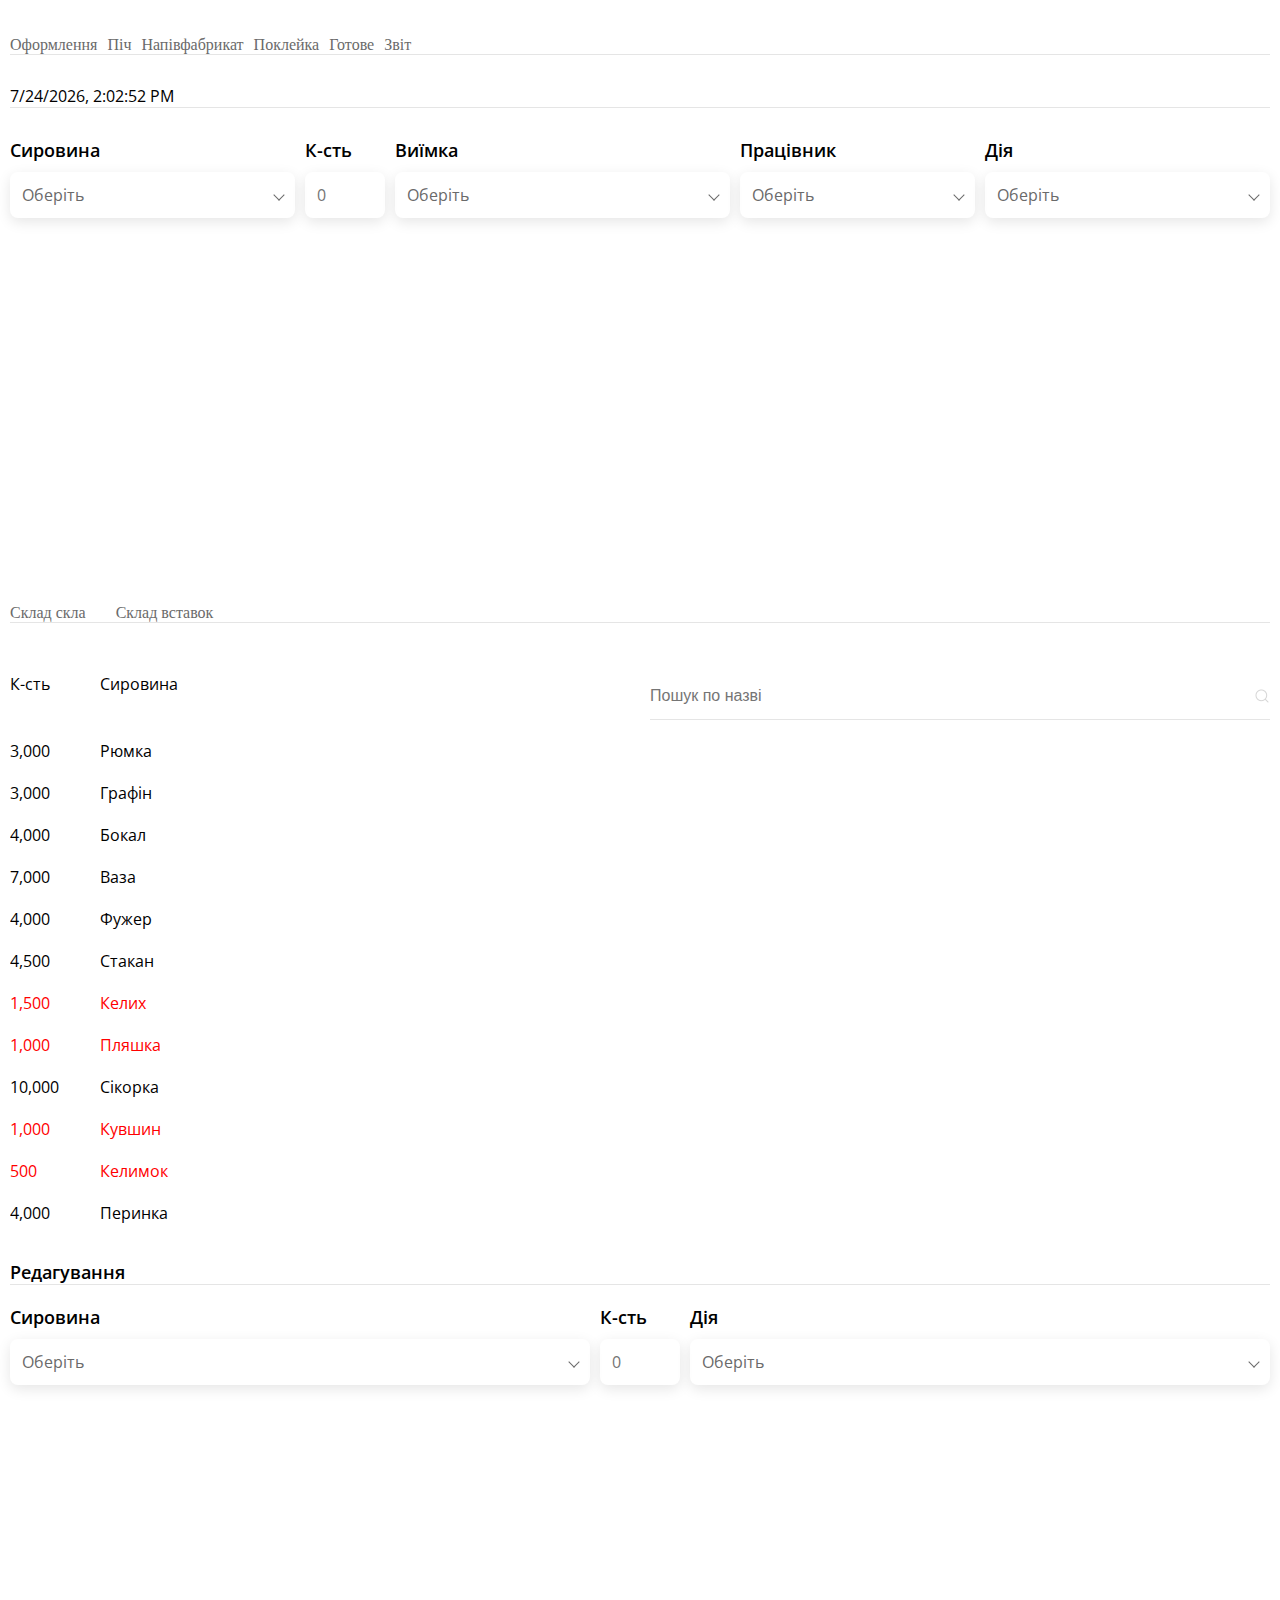
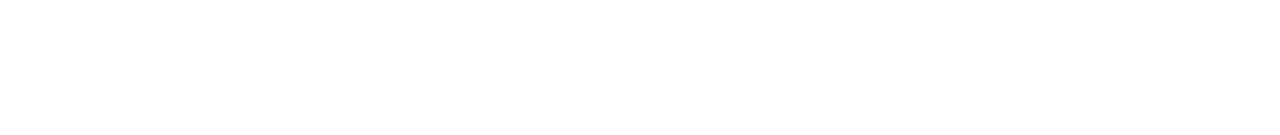
==== commit c45159c0: "left report list" ====
--- a/index.html
+++ b/index.html
@@ -11,7 +11,7 @@
 
 </head>
 <body>
-<main class="f fc gap60 rel">
+<main class="f fc gap30 rel">
 
     <section id="id_header" class="f gap10 fac _b_g">
         <button class="btn_tab pad6t pad6b" onclick="showTab('id_design', this)">
@@ -51,6 +51,12 @@
             <img class="tab_img" src="img/tab6.png" alt="">
         </button>
     </section>
+
+    <section class="f gap10 fac _b_g">
+        <span id="currentDateTime">
+
+        </span>
+    </section>
     <!--Оформлення-->
     <section id="id_design" class="tabs__block f w fc fw gap60 f_f">
         <div class="f fw w gap10 f_f h400m">
@@ -73,7 +79,7 @@
                         <input id="liveSearch_materials_list" class="input" type="text" placeholder="Пошук по назві" oninput="liveSearch('materials_list', this.value)">
                         <img class="contain icon" src="img/iconoir_search.png" alt="">
                     </div>
-                    <ul id="materials_list" class="scroll f fc gap20 text_hover countRed" onclick="single_choice(event, 'selectedMaterial', 'li[data-id]', 'js_cl_11', 'act', 'liveSearch_materials_list','arrow_11')">
+                    <ul id="materials_list" class="scroll f fc gap20 text_hover countRed commaThousand" onclick="single_choice(event, 'selectedMaterial', 'li[data-id]', 'js_cl_11', 'act', 'liveSearch_materials_list','arrow_11')">
                         <li data-id="1" class="f gap10 list-item" data-count="3000" data-name="Стакан віскі">
                             <span class="list-item-count">3000</span>
                             <span class="list-item-name">Рюмка</span>
@@ -168,7 +174,7 @@
                         <input type="text" class="input" placeholder="Пошук по назві" oninput="filterHole()">
                         <img class="contain icon" src="img/iconoir_search.png" alt="">
                     </div>
-                    <ul class="scroll text_hover f fc gap10 countRed" onclick="single_choice(event, 'selectedDesign', 'li[data-id]')">
+                    <ul class="scroll text_hover f fc gap10 countRed commaThousand" onclick="single_choice(event, 'selectedDesign', 'li[data-id]')">
                         <li class="f fc">
                             <div class="f f_f fac">
                                 <div class="f fac gap10">
@@ -180,7 +186,7 @@
                             </div>
                             <input class="input comment _b_g pad6t pad6b" type="text" placeholder="Коментар">
                         </li>
-                        <li id-data="1" class="f f_f fac">
+                        <li id-data="1" class="f f_f fac gold">
                             <div class="f fac gap10 f_auto">
                                 <span class="item_number" data-count="2500" data-max="2500">2500</span>
                                 <span>Куля</span>
@@ -191,7 +197,7 @@
                                 <button class="num_max f" aria-label="Increment number" onclick="changeNumber(this.parentNode.parentNode, 1)" tabindex="-1" title="Increment number" type="button"></button>
                             </div>
                         </li>
-                        <li id-data="2" class="f f_f fac">
+                        <li id-data="2" class="f f_f fac gold">
                             <div class="f fac gap10 f_auto">
                                 <span class="item_number" data-count="1500" data-max="1500">1500</span>
                                 <span>Герб</span>
@@ -202,7 +208,7 @@
                                 <button class="num_max f" aria-label="Increment number" onclick="changeNumber(this.parentNode.parentNode, 1)" tabindex="-1" title="Increment number" type="button"></button>
                             </div>
                         </li>
-                        <li id-data="3" class="f f_f fac">
+                        <li id-data="3" class="f f_f fac gold">
                             <div class="f fac gap10 f_auto">
                                 <span class="item_number" data-count="3000" data-max="3000">3000</span>
                                 <span>Монета</span>
@@ -213,7 +219,7 @@
                                 <button class="num_max f" aria-label="Increment number" onclick="changeNumber(this.parentNode.parentNode, 1)" tabindex="-1" title="Increment number" type="button"></button>
                             </div>
                         </li>
-                        <li id-data="4" class="f f_f fac">
+                        <li id-data="4" class="f f_f fac gold">
                             <div class="f fac gap10 f_auto">
                                 <span class="item_number" data-count="4000" data-max="4000">4000</span>
                                 <span>Якір</span>
@@ -224,7 +230,7 @@
                                 <button class="num_max f" aria-label="Increment number" onclick="changeNumber(this.parentNode.parentNode, 1)" tabindex="-1" title="Increment number" type="button"></button>
                             </div>
                         </li>
-                        <li id-data="5" class="f f_f fac">
+                        <li id-data="5" class="f f_f fac gold">
                             <div class="f fac gap10 f_auto">
                                 <span class="item_number" data-count="1000" data-max="1000">1000</span>
                                 <span>Вушко</span>
@@ -235,7 +241,7 @@
                                 <button class="num_max f" aria-label="Increment number" onclick="changeNumber(this.parentNode.parentNode, 1)" tabindex="-1" title="Increment number" type="button"></button>
                             </div>
                         </li>
-                        <li id-data="6" class="f f_f fac">
+                        <li id-data="6" class="f f_f fac gold">
                             <div class="f fac gap10 f_auto">
                                 <span class="item_number" data-count="3000" data-max="3000">3000</span>
                                 <span>Кильце</span>
@@ -246,7 +252,7 @@
                                 <button class="num_max f" aria-label="Increment number" onclick="changeNumber(this.parentNode.parentNode, 1)" tabindex="-1" title="Increment number" type="button"></button>
                             </div>
                         </li>
-                        <li id-data="6" class="f f_f fac">
+                        <li id-data="6" class="f f_f fac gold">
                             <div class="f fac gap10 f_auto">
                                 <span class="item_number" data-count="3000" data-max="3000">3000</span>
                                 <span>Ручка</span>
@@ -351,7 +357,7 @@
                 </div>
                 <!--            список-->
                 <div class="f gap30 h500">
-                    <ul id="stock_glass_list" class="scroll f fc gap20 text_hover countRed">
+                    <ul id="stock_glass_list" class="scroll f fc gap20 text_hover countRed commaThousand">
                         <li data-id="1" class="f gap10 list-item" data-count="3000" data-name="Стакан віскі">
                             <span class="list-item-count f_80_00">3000</span>
                             <span class="list-item-name">Рюмка</span>
@@ -438,7 +444,7 @@
                                 <input id="liveSearch_materials_list_stock" class="input" type="text" placeholder="Пошук по назві" oninput="liveSearch('materials_list_stock', this.value)">
                                 <img class="contain icon" src="img/iconoir_search.png" alt="">
                             </div>
-                            <ul id="materials_list_stock" class="scroll f fc gap20 text_hover countRed" onclick="single_choice(event, 'selectedMaterial_stock', 'li[data-id]', 'js_cl_11_1', 'act', 'liveSearch_materials_list_stock','arrow_11_1')">
+                            <ul id="materials_list_stock" class="scroll f fc gap20 text_hover countRed commaThousand" onclick="single_choice(event, 'selectedMaterial_stock', 'li[data-id]', 'js_cl_11_1', 'act', 'liveSearch_materials_list_stock','arrow_11_1')">
                                 <li data-id="1" class="f gap10 list-item" data-count="3000" data-name="Стакан віскі">
                                     <span class="list-item-count">3000</span>
                                     <span class="list-item-name">Рюмка</span>
@@ -552,7 +558,7 @@
                 </div>
                 <!--            список-->
                 <div class="f gap30 h500">
-                    <ul id="stock_insert_list" class="scroll f fc gap20 text_hover countRed">
+                    <ul id="stock_insert_list" class="scroll f fc gap20 text_hover countRed commaThousand">
                         <li data-id="1" class="f gap10 list-item" data-count="2500" data-name="Стакан віскі">
                             <span class="list-item-count f_80_00">2500</span>
                             <span class="list-item-name">Куля срібна</span>
@@ -611,39 +617,39 @@
                                 <input id="liveSearch_Insert_stock" class="input" type="text" placeholder="Пошук по назві" oninput="liveSearch('Insert_stock', this.value)">
                                 <img class="contain icon" src="img/iconoir_search.png" alt="">
                             </div>
-                            <ul id="Insert_stock" class="scroll f fc gap20 text_hover countRed" onclick="single_choice(event, 'selectedInsert_stock', 'li[data-id]', 'js_cl_Insert', 'act', 'liveSearch_Insert_stock','arrow_Insert')">
-                        <li data-id="1" class="f gap10 list-item" data-count="2500" data-name="Стакан віскі">
-                            <span class="list-item-count f_80_00">2500</span>
-                            <span class="list-item-name">Куля срібна</span>
-                        </li>
-                        <li data-id="2" class="f gap10 list-item" data-count="1500" data-name="Чарка">
-                            <span class="list-item-count f_80_00">1500</span>
-                            <span class="list-item-name">Куля бронза</span>
-                        </li>
-                        <li data-id="3" class="f gap10 list-item" data-count="3000" data-name="Чашка">
-                            <span class="list-item-count f_80_00">3000</span>
-                            <span class="list-item-name">Монета бронза</span>
-                        </li>
-                        <li data-id="4" class="f gap10 list-item" data-count="4000" data-name="Чашка">
-                            <span class="list-item-count f_80_00">4000</span>
-                            <span class="list-item-name">Монета срібло</span>
-                        </li>
-                        <li data-id="5" class="f gap10 list-item" data-count="1000" data-name="Чашка">
-                            <span class="list-item-count f_80_00">1000</span>
-                            <span class="list-item-name">Монета золото</span>
-                        </li>
-                        <li data-id="6" class="f gap10 list-item" data-count="3000" data-name="Чашка">
-                            <span class="list-item-count f_80_00">3000</span>
-                            <span class="list-item-name">Якір срібний</span>
-                        </li>
-                        <li data-id="7" class="f gap10 list-item" data-count="3000" data-name="Чашка">
-                            <span class="list-item-count f_80_00">3000</span>
-                            <span class="list-item-name">Герб України</span>
-                        </li>
-                        <li data-id="8" class="f gap10 list-item" data-count="3000" data-name="Чашка">
-                            <span class="list-item-count f_80_00">3000</span>
-                            <span class="list-item-name">Ручка</span>
-                        </li>
+                            <ul id="Insert_stock" class="scroll f fc gap20 text_hover countRed commaThousand" onclick="single_choice(event, 'selectedInsert_stock', 'li[data-id]', 'js_cl_Insert', 'act', 'liveSearch_Insert_stock','arrow_Insert')">
+                                <li data-id="1" class="f gap10 list-item" data-count="2500" data-name="Стакан віскі">
+                                    <span class="list-item-count f_80_00">2500</span>
+                                    <span class="list-item-name">Куля срібна</span>
+                                </li>
+                                <li data-id="2" class="f gap10 list-item" data-count="1500" data-name="Чарка">
+                                    <span class="list-item-count f_80_00">1500</span>
+                                    <span class="list-item-name">Куля бронза</span>
+                                </li>
+                                <li data-id="3" class="f gap10 list-item" data-count="3000" data-name="Чашка">
+                                    <span class="list-item-count f_80_00">3000</span>
+                                    <span class="list-item-name">Монета бронза</span>
+                                </li>
+                                <li data-id="4" class="f gap10 list-item" data-count="4000" data-name="Чашка">
+                                    <span class="list-item-count f_80_00">4000</span>
+                                    <span class="list-item-name">Монета срібло</span>
+                                </li>
+                                <li data-id="5" class="f gap10 list-item" data-count="1000" data-name="Чашка">
+                                    <span class="list-item-count f_80_00">1000</span>
+                                    <span class="list-item-name">Монета золото</span>
+                                </li>
+                                <li data-id="6" class="f gap10 list-item" data-count="3000" data-name="Чашка">
+                                    <span class="list-item-count f_80_00">3000</span>
+                                    <span class="list-item-name">Якір срібний</span>
+                                </li>
+                                <li data-id="7" class="f gap10 list-item" data-count="3000" data-name="Чашка">
+                                    <span class="list-item-count f_80_00">3000</span>
+                                    <span class="list-item-name">Герб України</span>
+                                </li>
+                                <li data-id="8" class="f gap10 list-item" data-count="3000" data-name="Чашка">
+                                    <span class="list-item-count f_80_00">3000</span>
+                                    <span class="list-item-name">Ручка</span>
+                                </li>
                             </ul>
                         </div>
                     </div>
@@ -700,26 +706,26 @@
                         <input id="liveSearch_Dishes_list" class="input" type="text" placeholder="Пошук по назві" oninput="liveSearch('Dishes_list', this.value)">
                         <img class="contain icon" src="img/iconoir_search.png" alt="">
                     </div>
-                    <ul id="Dishes_list" class="scroll f fc gap20 text_hover" onclick="single_choice(event, 'selectedDishes', 'li[data-id]', 'js_cl_21', 'act', 'liveSearch_Dishes_list','arrow_21')">
+                    <ul id="Dishes_list" class="scroll f fc gap20 text_hover commaThousand" onclick="single_choice(event, 'selectedDishes', 'li[data-id]', 'js_cl_21', 'act', 'liveSearch_Dishes_list','arrow_21')">
                         <li data-id="1" class="f gap10 list-item" data-count="1000" data-name="Стакан віскі">
                             <span class="list-item-count">1000</span>
                             <span class="list-item-name">Фужер</span>
-                            <span class="list-item-name">Куля (2)</span>
+                            <span class="list-item-name gold">Куля (2)</span>
                         </li>
                         <li data-id="2" class="f gap10 list-item" data-count="2000" data-name="Чарка">
                             <span class="list-item-count">2000</span>
                             <span class="list-item-name">Стакан</span>
-                            <span class="list-item-name">Герб (1)</span>
+                            <span class="list-item-name gold">Герб (1)</span>
                         </li>
                         <li data-id="3" class="f gap10 list-item" data-count="3000" data-name="Чашка">
                             <span class="list-item-count">3000</span>
                             <span class="list-item-name">Келих</span>
-                            <span class="list-item-name">Монета (3)</span>
+                            <span class="list-item-name gold">Монета (3)</span>
                         </li>
                         <li data-id="4" class="f gap10 list-item" data-count="4000" data-name="Пляшка">
                             <span class="list-item-count">4000</span>
                             <span class="list-item-name">Пляшка</span>
-                            <span class="list-item-name">Якір (1)</span>
+                            <span class="list-item-name gold">Якір (1)</span>
                         </li>
                     </ul>
                 </div>
@@ -816,26 +822,26 @@
                 </div>
                 <!--            список-->
                 <div class="f gap30">
-                    <ul id="oven_list_2" class="scroll f fc gap20 text_hover">
+                    <ul id="oven_list_2" class="scroll f fc gap20 text_hover commaThousand">
                         <li data-id="1" class="f gap10 list-item" data-count="1000" data-name="Фужер">
                             <span class="list-item-count f_80_00">1000</span>
                             <span class="list-item-name">Фужер</span>
-                            <span class="list-item-name">Куля (2)</span>
+                            <span class="list-item-name gold">Куля (2)</span>
                         </li>
                         <li data-id="2" class="f gap10 list-item" data-count="2000" data-name="Стакан">
                             <span class="list-item-count f_80_00">2000</span>
                             <span class="list-item-name">Стакан</span>
-                            <span class="list-item-name">Герб (1)</span>
+                            <span class="list-item-name gold">Герб (1)</span>
                         </li>
                         <li data-id="3" class="f gap10 list-item" data-count="3000" data-name="Келих">
                             <span class="list-item-count f_80_00">3000</span>
                             <span class="list-item-name">Келих</span>
-                            <span class="list-item-name">Монета (3)</span>
+                            <span class="list-item-name gold">Монета (3)</span>
                         </li>
                         <li data-id="3" class="f gap10 list-item" data-count="4000" data-name="Пляшка">
                             <span class="list-item-count f_80_00">4000</span>
                             <span class="list-item-name">Пляшка</span>
-                            <span class="list-item-name">Якір (1)</span>
+                            <span class="list-item-name gold">Якір (1)</span>
                         </li>
                     </ul>
                 </div>
@@ -865,26 +871,26 @@
                         <input id="liveSearch_Semifinished_list" class="input" type="text" placeholder="Пошук по назві" oninput="liveSearch('Semifinished_list', this.value)">
                         <img class="contain icon" src="img/iconoir_search.png" alt="">
                     </div>
-                    <ul id="Semifinished_list" class="scroll f fc gap20 text_hover" onclick="single_choice(event, 'selectedSemifinished', 'li[data-id]', 'js_cl_31', 'act', 'liveSearch_Semifinished_list','arrow_31')">
+                    <ul id="Semifinished_list" class="scroll f fc gap20 text_hover commaThousand" onclick="single_choice(event, 'selectedSemifinished', 'li[data-id]', 'js_cl_31', 'act', 'liveSearch_Semifinished_list','arrow_31')">
                         <li data-id="1" class="f gap10 list-item" data-count="500" data-name="Стакан віскі">
                             <span class="list-item-count">500</span>
                             <span class="list-item-name">Фужер</span>
-                            <span class="list-item-name">Куля (2)</span>
+                            <span class="list-item-name gold">Куля (2)</span>
                         </li>
                         <li data-id="2" class="f gap10 list-item" data-count="1800" data-name="Чарка">
                             <span class="list-item-count">1800</span>
                             <span class="list-item-name">Стакан</span>
-                            <span class="list-item-name">Герб (1)</span>
+                            <span class="list-item-name gold">Герб (1)</span>
                         </li>
                         <li data-id="3" class="f gap10 list-item" data-count="2500" data-name="Чашка">
                             <span class="list-item-count">2500</span>
                             <span class="list-item-name">Келих</span>
-                            <span class="list-item-name">Монета (3)</span>
+                            <span class="list-item-name gold">Монета (3)</span>
                         </li>
                         <li data-id="4" class="f gap10 list-item" data-count="3000" data-name="Пляшка">
                             <span class="list-item-count">3000</span>
                             <span class="list-item-name">Пляшка</span>
-                            <span class="list-item-name">Якір (1)</span>
+                            <span class="list-item-name gold">Якір (1)</span>
                         </li>
                     </ul>
                 </div>
@@ -920,7 +926,7 @@
                         <input type="text" class="input" placeholder="Пошук по назві" oninput="filterHole()">
                         <img class="contain icon" src="img/iconoir_search.png" alt="">
                     </div>
-                    <ul class="scroll text_hover f fc gap10 countRed" onclick="single_choice(event, 'selectedInsert', 'li[data-id]')">
+                    <ul class="scroll text_hover f fc gap10 countRed commaThousand" onclick="single_choice(event, 'selectedInsert', 'li[data-id]')">
                         <li class="f fc">
                             <div class="f f_f fac">
                                 <div class="f fac gap10">
@@ -932,7 +938,7 @@
                             </div>
                             <input class="input comment _b_g pad6t pad6b" type="text" placeholder="Коментар">
                         </li>
-                        <li id-data="1" class="f f_f fac">
+                        <li id-data="1" class="f f_f fac green">
                             <div class="f fac gap10 f_auto">
                                 <span class="item_number" data-count="2500" data-max="2500">2500</span>
                                 <span>Куля срібна</span>
@@ -943,7 +949,7 @@
                                 <button class="num_max f" aria-label="Increment number" onclick="changeNumber(this.parentNode.parentNode, 1)" tabindex="-1" title="Increment number" type="button"></button>
                             </div>
                         </li>
-                        <li id-data="2" class="f f_f fac">
+                        <li id-data="2" class="f f_f fac green">
                             <div class="f fac gap10 f_auto">
                                 <span class="item_number" data-count="1500" data-max="1500">1500</span>
                                 <span>Куля бронза</span>
@@ -954,7 +960,7 @@
                                 <button class="num_max f" aria-label="Increment number" onclick="changeNumber(this.parentNode.parentNode, 1)" tabindex="-1" title="Increment number" type="button"></button>
                             </div>
                         </li>
-                        <li id-data="3" class="f f_f fac">
+                        <li id-data="3" class="f f_f fac green">
                             <div class="f fac gap10 f_auto">
                                 <span class="item_number" data-count="3000" data-max="3000">3000</span>
                                 <span>Монета бронза</span>
@@ -965,7 +971,7 @@
                                 <button class="num_max f" aria-label="Increment number" onclick="changeNumber(this.parentNode.parentNode, 1)" tabindex="-1" title="Increment number" type="button"></button>
                             </div>
                         </li>
-                        <li id-data="4" class="f f_f fac">
+                        <li id-data="4" class="f f_f fac green">
                             <div class="f fac gap10 f_auto">
                                 <span class="item_number" data-count="4000" data-max="4000">4000</span>
                                 <span>Монета срібло</span>
@@ -976,7 +982,7 @@
                                 <button class="num_max f" aria-label="Increment number" onclick="changeNumber(this.parentNode.parentNode, 1)" tabindex="-1" title="Increment number" type="button"></button>
                             </div>
                         </li>
-                        <li id-data="5" class="f f_f fac">
+                        <li id-data="5" class="f f_f fac green">
                             <div class="f fac gap10 f_auto">
                                 <span class="item_number" data-count="1000" data-max="1000">1000</span>
                                 <span>Монета золото</span>
@@ -987,7 +993,7 @@
                                 <button class="num_max f" aria-label="Increment number" onclick="changeNumber(this.parentNode.parentNode, 1)" tabindex="-1" title="Increment number" type="button"></button>
                             </div>
                         </li>
-                        <li id-data="6" class="f f_f fac">
+                        <li id-data="6" class="f f_f fac green">
                             <div class="f fac gap10 f_auto">
                                 <span class="item_number" data-count="3000" data-max="3000">3000</span>
                                 <span>Якір срібло</span>
@@ -998,7 +1004,7 @@
                                 <button class="num_max f" aria-label="Increment number" onclick="changeNumber(this.parentNode.parentNode, 1)" tabindex="-1" title="Increment number" type="button"></button>
                             </div>
                         </li>
-                        <li id-data="7" class="f f_f fac">
+                        <li id-data="7" class="f f_f fac green">
                             <div class="f fac gap10 f_auto">
                                 <span class="item_number" data-count="3000" data-max="3000">3000</span>
                                 <span>Герб України</span>
@@ -1009,7 +1015,7 @@
                                 <button class="num_max f" aria-label="Increment number" onclick="changeNumber(this.parentNode.parentNode, 1)" tabindex="-1" title="Increment number" type="button"></button>
                             </div>
                         </li>
-                        <li id-data="8" class="f f_f fac">
+                        <li id-data="8" class="f f_f fac green">
                             <div class="f fac gap10 f_auto">
                                 <span class="item_number" data-count="3000" data-max="3000">3000</span>
                                 <span>Ручка</span>
@@ -1042,7 +1048,7 @@
                         <input id="liveSearch_worker_list_tab3" class="input" type="text" placeholder="Пошук по назві" oninput="liveSearch('worker_list_tab3', this.value)">
                         <img class="contain icon" src="img/iconoir_search.png" alt="">
                     </div>
-                    <ul id="worker_list_tab3" class="scroll f fc gap20 text_hover" onclick="single_choice(event, 'selectedWorker_tab3', 'li[data-id]', 'js_cl_34', 'act', 'liveSearch_worker_list_tab3','arrow_34')">
+                    <ul id="worker_list_tab3" class="scroll f fc gap20 text_hover commaThousand" onclick="single_choice(event, 'selectedWorker_tab3', 'li[data-id]', 'js_cl_34', 'act', 'liveSearch_worker_list_tab3','arrow_34')">
                         <li class="f gap10 list-item" data-id="1">
                             Марія Петрівна
                         </li>
@@ -1107,26 +1113,26 @@
                 </div>
                 <!--            список-->
                 <div class="f gap30">
-                    <ul id="Semifinished_list_2" class="scroll f fc gap20 text_hover">
+                    <ul id="Semifinished_list_2" class="scroll f fc gap20 text_hover commaThousand">
                         <li data-id="1" class="f gap10 list-item" data-count="1000" data-name="Стакан віскі">
                             <span class="list-item-count">1000</span>
                             <span class="list-item-name">Фужер</span>
-                            <span class="list-item-name">Куля (2)</span>
+                            <span class="list-item-name gold">Куля (2)</span>
                         </li>
                         <li data-id="2" class="f gap10 list-item" data-count="2000" data-name="Чарка">
                             <span class="list-item-count">2000</span>
                             <span class="list-item-name">Стакан</span>
-                            <span class="list-item-name">Герб (1)</span>
+                            <span class="list-item-name gold">Герб (1)</span>
                         </li>
                         <li data-id="3" class="f gap10 list-item" data-count="3000" data-name="Чашка">
                             <span class="list-item-count">3000</span>
                             <span class="list-item-name">Келих</span>
-                            <span class="list-item-name">Монета (3)</span>
+                            <span class="list-item-name gold">Монета (3)</span>
                         </li>
                         <li data-id="4" class="f gap10 list-item" data-count="4000" data-name="Пляшка">
                             <span class="list-item-count">4000</span>
                             <span class="list-item-name">Пляшка</span>
-                            <span class="list-item-name">Якір (1)</span>
+                            <span class="list-item-name gold">Якір (1)</span>
                         </li>
                     </ul>
                 </div>
@@ -1156,7 +1162,7 @@
                         <input id="liveSearch_Product_list_tab4" class="input" type="text" placeholder="Пошук по назві" oninput="liveSearch('Product_list_tab4', this.value)">
                         <img class="contain icon" src="img/iconoir_search.png" alt="">
                     </div>
-                    <ul id="Product_list_tab4" class="scroll f fc gap20 text_hover" onclick="single_choice(event, 'selectedProduct_tab4', 'li[data-id]', 'js_cl_41', 'act', 'liveSearch_Product_list_tab4','arrow_41')">
+                    <ul id="Product_list_tab4" class="scroll f fc gap20 text_hover commaThousand" onclick="single_choice(event, 'selectedProduct_tab4', 'li[data-id]', 'js_cl_41', 'act', 'liveSearch_Product_list_tab4','arrow_41')">
                         <li data-id="1" class="f gap10 list-item _b_g fw" data-count="500" data-name="Стакан віскі">
                             <span class="list-item-count f_50_00">500</span>
                             <span class="list-item-name f_100_00">Фужер</span>
@@ -1219,7 +1225,7 @@
                             <input type="text" class="input" placeholder="Пошук по назві" oninput="filterHole()">
                             <img class="contain icon" src="img/iconoir_search.png" alt="">
                         </div>
-                        <ul class="scroll text_hover f fc gap10" onclick="single_choice(event, 'selectedInsert_broken', 'li[data-id]')">
+                        <ul class="scroll text_hover f fc gap10 commaThousand" onclick="single_choice(event, 'selectedInsert_broken', 'li[data-id]')">
                             <li id-data="1" class="f f_f fac">
                                 <div class="f fac gap10 f_auto">
                                     <span class="item_number" data-count="2500" data-max="2500">2500</span>
@@ -1395,7 +1401,7 @@
                 </div>
                 <!--            список-->
                 <div class="f gap30">
-                    <ul id="Product_list_tab4_2" class="scroll f fc gap20 text_hover">
+                    <ul id="Product_list_tab4_2" class="scroll f fc gap20 text_hover commaThousand">
                         <li data-id="1" class="f gap10 list-item _b_g fw" data-count="500" data-name="Стакан віскі">
                             <span class="list-item-count f_50_00">500</span>
                             <span class="list-item-name f_100_00">Фужер</span>
@@ -1452,7 +1458,7 @@
                         <input id="liveSearch_Product_list_ready" class="input" type="text" placeholder="Пошук по назві" oninput="liveSearch('Product_list_ready', this.value)">
                         <img class="contain icon" src="img/iconoir_search.png" alt="">
                     </div>
-                    <ul id="Product_list_ready" class="scroll f fc gap20 text_hover" onclick="single_choice(event, 'selected_ready_Product', 'li[data-id]', 'js_cl_51', 'act', 'liveSearch_Product_list_ready','arrow_51')">
+                    <ul id="Product_list_ready" class="scroll f fc gap20 text_hover commaThousand" onclick="single_choice(event, 'selected_ready_Product', 'li[data-id]', 'js_cl_51', 'act', 'liveSearch_Product_list_ready','arrow_51')">
                         <li data-id="1" class="f gap10 list-item _b_g fw" data-count="500" data-name="Стакан віскі">
                             <span class="list-item-count f_50_00">500</span>
                             <span class="list-item-name f_100_00">Фужер</span>
@@ -1515,7 +1521,7 @@
                             <input type="text" class="input" placeholder="Пошук по назві" oninput="filterHole()">
                             <img class="contain icon" src="img/iconoir_search.png" alt="">
                         </div>
-                        <ul class="scroll text_hover f fc gap10" onclick="single_choice(event, 'selectedInsert_broken_tab5', 'li[data-id]')">
+                        <ul class="scroll text_hover f fc gap10 commaThousand" onclick="single_choice(event, 'selectedInsert_broken_tab5', 'li[data-id]')">
                             <li id-data="1" class="f f_f fac">
                                 <div class="f fac gap10 f_auto">
                                     <span class="item_number" data-count="2500" data-max="2500">2500</span>
@@ -1692,7 +1698,7 @@
                 </div>
                 <!--            список-->
                 <div class="f gap30">
-                    <ul id="Product_list_ready_2" class="scroll f fc gap20 text_hover">
+                    <ul id="Product_list_ready_2" class="scroll f fc gap20 text_hover commaThousand">
                         <li data-id="1" class="f gap10 list-item _b_g fw" data-count="500" data-name="Стакан віскі">
                             <span class="list-item-count f_50_00">500</span>
                             <span class="list-item-name f_100_00">Фужер</span>
@@ -1747,5 +1753,7 @@
 <script src="js/removeArrowActivateClass.js"></script>
 <script src="js/showTabStock.js"></script>
 <script src="js/countRed.js"></script>
+<script src="js/commaThousand.js"></script>
+<script src="js/currentDateTime.js"></script>
 </body>
 </html>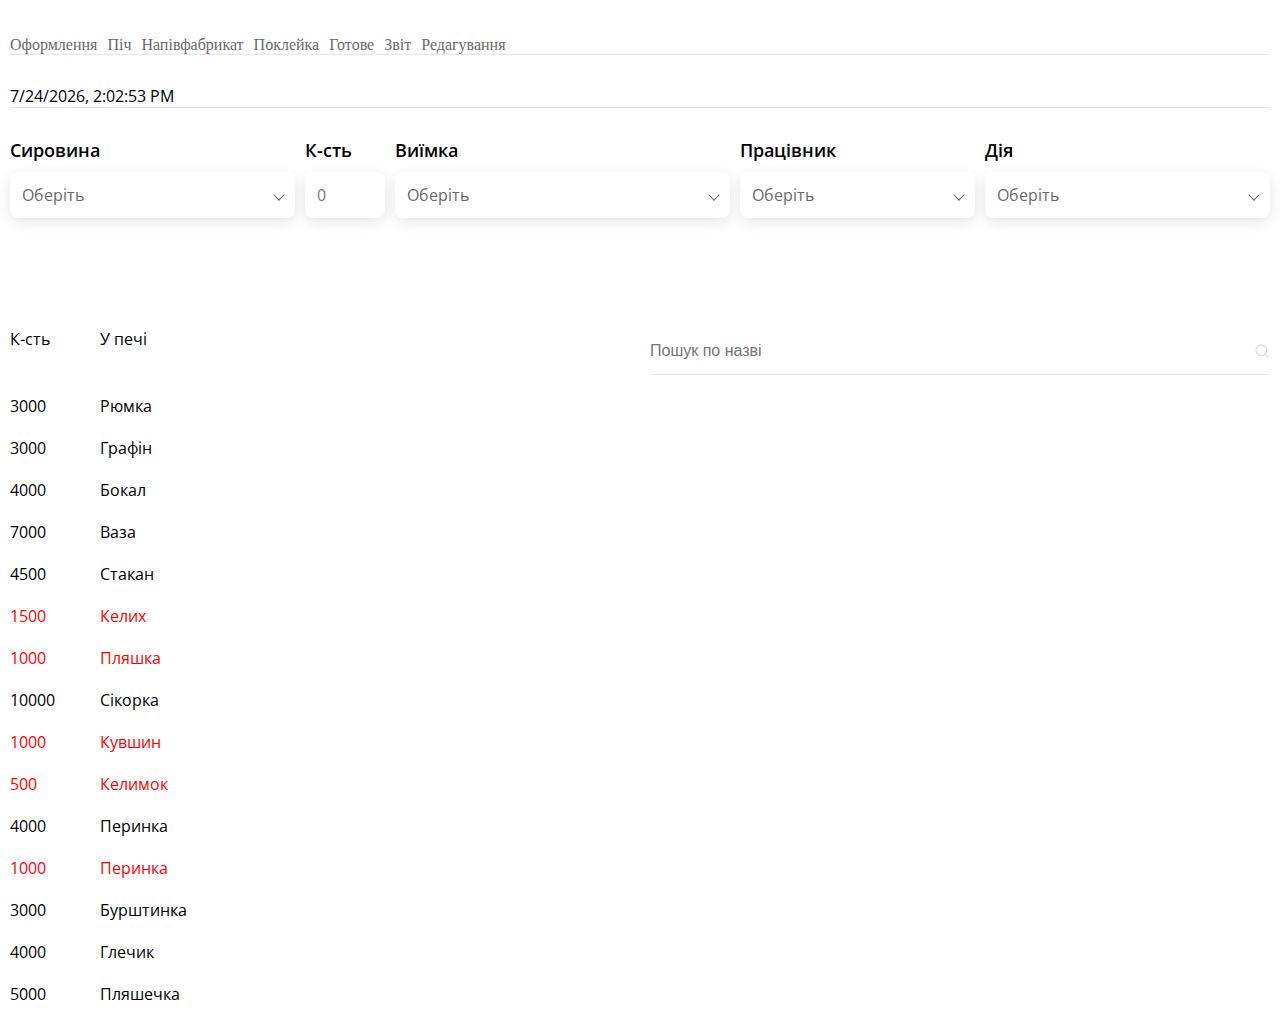
==== commit 69e58841: "add report" ====
--- a/index.html
+++ b/index.html
@@ -13,7 +13,7 @@
 <body>
 <main class="f fc gap30 rel">
 
-    <section id="id_header" class="f gap10 fac _b_g">
+    <section id="id_header" class="f gap10 fac _b_b">
         <button class="btn_tab pad6t pad6b" onclick="showTab('id_design', this)">
             <span class="tab_chapter">
                 Оформлення
@@ -50,32 +50,38 @@
             </span>
             <img class="tab_img" src="img/tab6.png" alt="">
         </button>
+        <button class="btn_tab pad6t pad6b" onclick="showTab('id_stock', this)">
+            <span class="tab_chapter">
+                Редагування
+            </span>
+            <img class="tab_img" src="img/tab7.png" alt="">
+        </button>
     </section>
 
-    <section class="f gap10 fac _b_g">
+    <section class="f gap10 fac _b_b">
         <span id="currentDateTime">
 
         </span>
     </section>
     <!--Оформлення-->
     <section id="id_design" class="tabs__block f w fc fw gap60 f_f">
-        <div class="f fw w gap10 f_f h400m">
+        <div class="f fw w gap10 f_f">
             <!--        Сировина-->
-            <div class="f fc gap10 f_250 id_design_item js_menu">
+            <div class="f fc gap10 f_250 id_design_item js_menu rel">
                 <div class="w">
                     <h6>
                         Сировина
                     </h6>
                 </div>
-                <div class="shadow pad12 f gap20 f_f _br8 c7 fac list_open" onclick="openMenu('js_cl_11','arrow_11')">
-                <span id="selectedMaterial" class="fs16">
-                        Оберіть
-                </span>
+                <div class=" shadow pad12 f gap20 f_f _br8 c7 fac list_open rel" onclick="openMenu('js_cl_11','arrow_11')">
+                    <span id="selectedMaterial" class="fs16">
+                            Оберіть
+                    </span>
                     <div id="arrow_11" class="btn_arrow">
                     </div>
                 </div>
-                <div class="shadow h300M _br8 f fc gap10 pad10 js_cl_11">
-                    <div class="f f_f fac gap10 _b_g pad14t pad14b">
+                <div class="shadow h300M _br8 f fc gap10 pad10 js_cl_11 b2">
+                    <div class="f f_f fac gap10 _b_b pad14t pad14b">
                         <input id="liveSearch_materials_list" class="input" type="text" placeholder="Пошук по назві" oninput="liveSearch('materials_list', this.value)">
                         <img class="contain icon" src="img/iconoir_search.png" alt="">
                     </div>
@@ -170,7 +176,7 @@
                     </div>
                 </div>
                 <div class="shadow h300M _br8 f fc gap10 pad10 js_cl_13">
-                    <div class="f f_f fac gap10 _b_g pad14t pad14b">
+                    <div class="f f_f fac gap10 _b_b pad14t pad14b">
                         <input type="text" class="input" placeholder="Пошук по назві" oninput="filterHole()">
                         <img class="contain icon" src="img/iconoir_search.png" alt="">
                     </div>
@@ -184,7 +190,7 @@
                                     <button class="num_max"  type="button" onclick="openMenu('comment')"></button>
                                 </div>
                             </div>
-                            <input class="input comment _b_g pad6t pad6b" type="text" placeholder="Коментар">
+                            <input class="input comment _b_b pad6t pad6b" type="text" placeholder="Коментар">
                         </li>
                         <li id-data="1" class="f f_f fac gold">
                             <div class="f fac gap10 f_auto">
@@ -281,7 +287,7 @@
                     <div id="arrow_14" class="btn_arrow"></div>
                 </div>
                 <div class="shadow h300M _br8 f fc gap10 pad10 js_cl_14">
-                    <div class="f f_f fac gap10 _b_g pad14t pad14b">
+                    <div class="f f_f fac gap10 _b_b pad14t pad14b">
                         <input id="liveSearch_worker_list_tab1" class="input" type="text" placeholder="Пошук по назві" oninput="liveSearch('worker_list_tab1', this.value)">
                         <img class="contain icon" src="img/iconoir_search.png" alt="">
                     </div>
@@ -327,37 +333,28 @@
                 </div>
             </div>
         </div>
+        <!--список-->
         <div class="f w fw">
-            <!--табы склада-->
-            <div id="stock_tab" class="f w f gap30 fac _b_g">
-                <button class="btn_tab pad6t pad6b" onclick="showTabStock('stock_glass', this)">
-                    Склад скла
-                </button>
-                <button class="btn_tab pad6t pad6b" onclick="showTabStock('stock_insert', this)">
-                    Склад вставок
-                </button>
-            </div>
-            <!--        склад стекла-->
-            <div id="stock_glass" class="f w fc gap20 tabs__block_stock mar50T">
+            <div class="f w fc gap20 mar50T w">
                 <div class="f gap20 w f_f fw">
                     <div class="f gap10 f_300">
                     <span class="f_80_00">
                         К-сть
                     </span>
                         <span class="f_100">
-                        Сировина
+                        У печі
                     </span>
                     </div>
                     <div class="f_300">
-                        <div class="f f_f fac gap10 _b_g pad14t pad14b">
-                            <input id="liveSearch_stock_glass" class="input" type="text" placeholder="Пошук по назві" oninput="liveSearch('stock_glass_list', this.value)">
+                        <div class="f f_f fac gap10 _b_b pad14t pad14b">
+                            <input id="liveSearch_oven_list" class="input" type="text" placeholder="Пошук по назві" oninput="liveSearch('oven_list', this.value)">
                             <img class="contain icon" src="img/iconoir_search.png" alt="">
                         </div>
                     </div>
                 </div>
                 <!--            список-->
-                <div class="f gap30 h500">
-                    <ul id="stock_glass_list" class="scroll f fc gap20 text_hover countRed commaThousand">
+                <div class="f gap30">
+                    <ul id="oven_list" class="scroll f fc gap20 text_hover commaThousand countRed">
                         <li data-id="1" class="f gap10 list-item" data-count="3000" data-name="Стакан віскі">
                             <span class="list-item-count f_80_00">3000</span>
                             <span class="list-item-name">Рюмка</span>
@@ -370,47 +367,47 @@
                             <span class="list-item-count f_80_00">4000</span>
                             <span class="list-item-name">Бокал</span>
                         </li>
-                        <li data-id="4" class="f gap10 list-item" data-count="7000" data-name="Стакан віскі">
+                        <li data-id="4" class="f gap10 list-item" data-count="7000" data-name="Чашка">
                             <span class="list-item-count f_80_00">7000</span>
                             <span class="list-item-name">Ваза</span>
                         </li>
-                        <li data-id="5" class="f gap10 list-item" data-count="4000" data-name="Чарка">
-                            <span class="list-item-count f_80_00">4000</span>
-                            <span class="list-item-name">Фужер</span>
-                        </li>
-                        <li data-id="6" class="f gap10 list-item" data-count="4500" data-name="Чашка">
+                        <li data-id="5" class="f gap10 list-item" data-count="4500" data-name="Чашка">
                             <span class="list-item-count f_80_00">4500</span>
                             <span class="list-item-name">Стакан</span>
                         </li>
-                        <li data-id="7" class="f gap10 list-item" data-count="1500" data-name="Стакан віскі">
+                        <li data-id="6" class="f gap10 list-item" data-count="1500" data-name="Чашка">
                             <span class="list-item-count f_80_00">1500</span>
                             <span class="list-item-name">Келих</span>
                         </li>
-                        <li data-id="8" class="f gap10 list-item" data-count="1000" data-name="Чарка">
+                        <li data-id="7" class="f gap10 list-item" data-count="1000" data-name="Чашка">
                             <span class="list-item-count f_80_00">1000</span>
                             <span class="list-item-name">Пляшка</span>
                         </li>
-                        <li data-id="9" class="f gap10 list-item" data-count="10000" data-name="Чашка">
+                        <li data-id="8" class="f gap10 list-item" data-count="10000" data-name="Чашка">
                             <span class="list-item-count f_80_00">10000</span>
                             <span class="list-item-name">Сікорка</span>
                         </li>
-                        <li data-id="10" class="f gap10 list-item" data-count="1000" data-name="Стакан віскі">
+                        <li data-id="9" class="f gap10 list-item" data-count="1000" data-name="Чашка">
                             <span class="list-item-count f_80_00">1000</span>
                             <span class="list-item-name">Кувшин</span>
                         </li>
-                        <li data-id="11" class="f gap10 list-item" data-count="500" data-name="Чарка">
+                        <li data-id="10" class="f gap10 list-item" data-count="500" data-name="Чашка">
                             <span class="list-item-count f_80_00">500</span>
                             <span class="list-item-name">Келимок</span>
                         </li>
-                        <li data-id="12" class="f gap10 list-item" data-count="4000" data-name="Чашка">
+                        <li data-id="11" class="f gap10 list-item" data-count="4000" data-name="Чашка">
                             <span class="list-item-count f_80_00">4000</span>
                             <span class="list-item-name">Перинка</span>
                         </li>
-                        <li data-id="13" class="f gap10 list-item" data-count="3000" data-name="Стакан віскі">
+                        <li data-id="12" class="f gap10 list-item" data-count="300" data-name="Чашка">
+                            <span class="list-item-count f_80_00">1000</span>
+                            <span class="list-item-name">Перинка</span>
+                        </li>
+                        <li data-id="13" class="f gap10 list-item" data-count="3000" data-name="Чашка">
                             <span class="list-item-count f_80_00">3000</span>
                             <span class="list-item-name">Бурштинка</span>
                         </li>
-                        <li data-id="14" class="f gap10 list-item" data-count="4000" data-name="Чарка">
+                        <li data-id="14" class="f gap10 list-item" data-count="4000" data-name="Чашка">
                             <span class="list-item-count f_80_00">4000</span>
                             <span class="list-item-name">Глечик</span>
                         </li>
@@ -419,274 +416,13 @@
                             <span class="list-item-name">Пляшечка</span>
                         </li>
                     </ul>
-                </div>
-                <h6 class="w _b_g">
-                    Редагування
-                </h6>
-                <!-- добавить -->
-                <div class="f fw w gap10 f_f h400m">
-                    <!--        Сировина-->
-                    <div class="f fc gap10 f_250 id_design_item js_menu">
-                        <div class="w">
-                            <h6>
-                                Сировина
-                            </h6>
-                        </div>
-                        <div class="shadow pad12 f gap20 f_f _br8 c7 fac list_open" onclick="openMenu('js_cl_11_1','arrow_11_1')">
-                <span id="selectedMaterial_stock" class="fs16">
-                        Оберіть
-                </span>
-                            <div id="arrow_11_1" class="btn_arrow">
-                            </div>
-                        </div>
-                        <div class="shadow h300M _br8 f fc gap10 pad10 js_cl_11_1">
-                            <div class="f f_f fac gap10 _b_g pad14t pad14b">
-                                <input id="liveSearch_materials_list_stock" class="input" type="text" placeholder="Пошук по назві" oninput="liveSearch('materials_list_stock', this.value)">
-                                <img class="contain icon" src="img/iconoir_search.png" alt="">
-                            </div>
-                            <ul id="materials_list_stock" class="scroll f fc gap20 text_hover countRed commaThousand" onclick="single_choice(event, 'selectedMaterial_stock', 'li[data-id]', 'js_cl_11_1', 'act', 'liveSearch_materials_list_stock','arrow_11_1')">
-                                <li data-id="1" class="f gap10 list-item" data-count="3000" data-name="Стакан віскі">
-                                    <span class="list-item-count">3000</span>
-                                    <span class="list-item-name">Рюмка</span>
-                                </li>
-                                <li data-id="2" class="f gap10 list-item" data-count="3000" data-name="Чарка">
-                                    <span class="list-item-count">3000</span>
-                                    <span class="list-item-name">Графін</span>
-                                </li>
-                                <li data-id="3" class="f gap10 list-item" data-count="4000" data-name="Чашка">
-                                    <span class="list-item-count">4000</span>
-                                    <span class="list-item-name">Бокал</span>
-                                </li>
-                                <li data-id="4" class="f gap10 list-item" data-count="7000" data-name="Чашка">
-                                    <span class="list-item-count">7000</span>
-                                    <span class="list-item-name">Ваза</span>
-                                </li>
-                                <li data-id="5" class="f gap10 list-item" data-count="4500" data-name="Чашка">
-                                    <span class="list-item-count">4500</span>
-                                    <span class="list-item-name">Стакан</span>
-                                </li>
-                                <li data-id="6" class="f gap10 list-item" data-count="1500" data-name="Чашка">
-                                    <span class="list-item-count">1500</span>
-                                    <span class="list-item-name">Келих</span>
-                                </li>
-                                <li data-id="7" class="f gap10 list-item" data-count="1000" data-name="Чашка">
-                                    <span class="list-item-count">1000</span>
-                                    <span class="list-item-name">Пляшка</span>
-                                </li>
-                                <li data-id="8" class="f gap10 list-item" data-count="10000" data-name="Чашка">
-                                    <span class="list-item-count">10000</span>
-                                    <span class="list-item-name">Сікорка</span>
-                                </li>
-                                <li data-id="9" class="f gap10 list-item" data-count="1000" data-name="Чашка">
-                                    <span class="list-item-count">1000</span>
-                                    <span class="list-item-name">Кувшин</span>
-                                </li>
-                                <li data-id="10" class="f gap10 list-item" data-count="500" data-name="Чашка">
-                                    <span class="list-item-count">500</span>
-                                    <span class="list-item-name">Келимок</span>
-                                </li>
-                                <li data-id="11" class="f gap10 list-item" data-count="4000" data-name="Чашка">
-                                    <span class="list-item-count">4000</span>
-                                    <span class="list-item-name">Перинка</span>
-                                </li>
-                                <li data-id="12" class="f gap10 list-item" data-count="300" data-name="Чашка">
-                                    <span class="list-item-count">1000</span>
-                                    <span class="list-item-name">Перинка</span>
-                                </li>
-                                <li data-id="13" class="f gap10 list-item" data-count="3000" data-name="Чашка">
-                                    <span class="list-item-count">3000</span>
-                                    <span class="list-item-name">Бурштинка</span>
-                                </li>
-                                <li data-id="14" class="f gap10 list-item" data-count="4000" data-name="Чашка">
-                                    <span class="list-item-count">4000</span>
-                                    <span class="list-item-name">Глечик</span>
-                                </li>
-                                <li data-id="15" class="f gap10 list-item" data-count="5000" data-name="Чашка">
-                                    <span class="list-item-count">5000</span>
-                                    <span class="list-item-name">Пляшечка</span>
-                                </li>
-                            </ul>
-                        </div>
-                    </div>
-                    <!--        К-сть-->
-                    <div class="f fc gap10 f_80 id_design_item">
-                        <div class="">
-                            <h6>
-                                К-сть
-                            </h6>
-                        </div>
-                        <div class="shadow pad12 f gap20 fac _br8 list_open">
-                            <input id="selectedMaterial_count_stock" type="text" style="all: unset;" placeholder="0" oninput="selectedCount('selectedMaterial_stock','selectedMaterial_count_stock')">
-                        </div>
-                    </div>
-                    <!--        Дія-->
-                    <div class="f fc gap10 f_250_10 id_design_item">
-                        <div class="w pad16r">
-                            <h6>
-                                Дія
-                            </h6>
-                        </div>
-                        <div class="list_open shadow pad12 f gap20 f_f _br8 c7 fac w" onclick="openMenu('js_cl_15_glass','arrow_15_glass')">
-                            <span class="fs16" id="buttons_tab1_glass">Оберіть</span>
-                            <div id="arrow_15_glass" class="btn_arrow"></div>
-                        </div>
-                        <div id="select_act_tab1_glass" class="shadow f fc gap10 pad12 _br8 js_cl_15_glass">
-                            <button class="btn btn_blue f_auto" type="submit"> Додати </button>
-                            <button class="btn btn_border" type="submit"> Видалити </button>
-                        </div>
-                    </div>
-                </div>
-            </div>
-            <!--        склад вставок-->
-            <div id="stock_insert" class="f w fc gap20 tabs__block_stock mar50T">
-                <div class="f gap20 w f_f fw">
-                    <div class="f gap10 f_300">
-                    <span class="f_80_00">
-                        К-сть
-                    </span>
-                        <span class="f_100">
-                        Вставка
-                    </span>
-
-                    </div>
-                    <div class="f_300">
-                        <div class="f f_f fac gap10 _b_g pad14t pad14b">
-                            <input id="liveSearch_stock_insert" class="input" type="text" placeholder="Пошук по назві" oninput="liveSearch('stock_insert_list', this.value)">
-                            <img class="contain icon" src="img/iconoir_search.png" alt="">
-                        </div>
-                    </div>
-                </div>
-                <!--            список-->
-                <div class="f gap30 h500">
-                    <ul id="stock_insert_list" class="scroll f fc gap20 text_hover countRed commaThousand">
-                        <li data-id="1" class="f gap10 list-item" data-count="2500" data-name="Стакан віскі">
-                            <span class="list-item-count f_80_00">2500</span>
-                            <span class="list-item-name">Куля срібна</span>
-                        </li>
-                        <li data-id="2" class="f gap10 list-item" data-count="1500" data-name="Чарка">
-                            <span class="list-item-count f_80_00">1500</span>
-                            <span class="list-item-name">Куля бронза</span>
-                        </li>
-                        <li data-id="3" class="f gap10 list-item" data-count="3000" data-name="Чашка">
-                            <span class="list-item-count f_80_00">3000</span>
-                            <span class="list-item-name">Монета бронза</span>
-                        </li>
-                        <li data-id="4" class="f gap10 list-item" data-count="4000" data-name="Чашка">
-                            <span class="list-item-count f_80_00">4000</span>
-                            <span class="list-item-name">Монета срібло</span>
-                        </li>
-                        <li data-id="5" class="f gap10 list-item" data-count="1000" data-name="Чашка">
-                            <span class="list-item-count f_80_00">1000</span>
-                            <span class="list-item-name">Монета золото</span>
-                        </li>
-                        <li data-id="6" class="f gap10 list-item" data-count="3000" data-name="Чашка">
-                            <span class="list-item-count f_80_00">3000</span>
-                            <span class="list-item-name">Якір срібний</span>
-                        </li>
-                        <li data-id="7" class="f gap10 list-item" data-count="3000" data-name="Чашка">
-                            <span class="list-item-count f_80_00">3000</span>
-                            <span class="list-item-name">Герб України</span>
-                        </li>
-                        <li data-id="8" class="f gap10 list-item" data-count="3000" data-name="Чашка">
-                            <span class="list-item-count f_80_00">3000</span>
-                            <span class="list-item-name">Ручка</span>
-                        </li>
-                    </ul>
-                </div>
-                <h6 class="w _b_g">
-                    Редагування
-                </h6>
-                <!-- добавить -->
-                <div class="f fw w gap10 f_f h400m">
-                    <!--        Сировина-->
-                    <div class="f fc gap10 f_250 id_design_item js_menu">
-                        <div class="w">
-                            <h6>
-                                Сировина
-                            </h6>
-                        </div>
-                        <div class="shadow pad12 f gap20 f_f _br8 c7 fac list_open" onclick="openMenu('js_cl_Insert','arrow_Insert')">
-                <span id="selectedInsert_stock" class="fs16">
-                        Оберіть
-                </span>
-                            <div id="arrow_Insert" class="btn_arrow">
-                            </div>
-                        </div>
-                        <div class="shadow h300M _br8 f fc gap10 pad10 js_cl_Insert">
-                            <div class="f f_f fac gap10 _b_g pad14t pad14b">
-                                <input id="liveSearch_Insert_stock" class="input" type="text" placeholder="Пошук по назві" oninput="liveSearch('Insert_stock', this.value)">
-                                <img class="contain icon" src="img/iconoir_search.png" alt="">
-                            </div>
-                            <ul id="Insert_stock" class="scroll f fc gap20 text_hover countRed commaThousand" onclick="single_choice(event, 'selectedInsert_stock', 'li[data-id]', 'js_cl_Insert', 'act', 'liveSearch_Insert_stock','arrow_Insert')">
-                                <li data-id="1" class="f gap10 list-item" data-count="2500" data-name="Стакан віскі">
-                                    <span class="list-item-count f_80_00">2500</span>
-                                    <span class="list-item-name">Куля срібна</span>
-                                </li>
-                                <li data-id="2" class="f gap10 list-item" data-count="1500" data-name="Чарка">
-                                    <span class="list-item-count f_80_00">1500</span>
-                                    <span class="list-item-name">Куля бронза</span>
-                                </li>
-                                <li data-id="3" class="f gap10 list-item" data-count="3000" data-name="Чашка">
-                                    <span class="list-item-count f_80_00">3000</span>
-                                    <span class="list-item-name">Монета бронза</span>
-                                </li>
-                                <li data-id="4" class="f gap10 list-item" data-count="4000" data-name="Чашка">
-                                    <span class="list-item-count f_80_00">4000</span>
-                                    <span class="list-item-name">Монета срібло</span>
-                                </li>
-                                <li data-id="5" class="f gap10 list-item" data-count="1000" data-name="Чашка">
-                                    <span class="list-item-count f_80_00">1000</span>
-                                    <span class="list-item-name">Монета золото</span>
-                                </li>
-                                <li data-id="6" class="f gap10 list-item" data-count="3000" data-name="Чашка">
-                                    <span class="list-item-count f_80_00">3000</span>
-                                    <span class="list-item-name">Якір срібний</span>
-                                </li>
-                                <li data-id="7" class="f gap10 list-item" data-count="3000" data-name="Чашка">
-                                    <span class="list-item-count f_80_00">3000</span>
-                                    <span class="list-item-name">Герб України</span>
-                                </li>
-                                <li data-id="8" class="f gap10 list-item" data-count="3000" data-name="Чашка">
-                                    <span class="list-item-count f_80_00">3000</span>
-                                    <span class="list-item-name">Ручка</span>
-                                </li>
-                            </ul>
-                        </div>
-                    </div>
-                    <!--        К-сть-->
-                    <div class="f fc gap10 f_80 id_design_item">
-                        <div class="">
-                            <h6>
-                                К-сть
-                            </h6>
-                        </div>
-                        <div class="shadow pad12 f gap20 fac _br8 list_open">
-                            <input id="selectedInsert_count_stock" type="text" style="all: unset;" placeholder="0" oninput="selectedCount('selectedInsert_stock','selectedInsert_count_stock')">
-                        </div>
-                    </div>
-                    <!--        Дія-->
-                    <div class="f fc gap10 f_250_10 id_design_item">
-                        <div class="w pad16r">
-                            <h6>
-                                Дія
-                            </h6>
-                        </div>
-                        <div class="list_open shadow pad12 f gap20 f_f _br8 c7 fac w" onclick="openMenu('js_cl_15_glass','arrow_15_glass')">
-                            <span class="fs16" id="buttons_tab1_insert">Оберіть</span>
-                            <div id="arrow_15_insert" class="btn_arrow"></div>
-                        </div>
-                        <div id="select_act_tab1_insert" class="shadow f fc gap10 pad12 _br8 js_cl_15_glass">
-                            <button class="btn btn_blue f_auto" type="submit"> Додати </button>
-                            <button class="btn btn_border" type="submit"> Видалити </button>
-                        </div>
-                    </div>
                 </div>
             </div>
         </div>
     </section>
     <!--    Піч-->
     <section id="id_oven" class="tabs__block id_design fw">
-        <div class="f fw w gap10 f_f h400m">
+        <div class="f fw w gap10 f_f">
             <!--        Посуд-->
             <div class="f fc gap10 f_250 id_design_item js_menu">
                 <div class="w">
@@ -702,7 +438,7 @@
                     </div>
                 </div>
                 <div class="shadow h300M _br8 f fc gap10 pad10 js_cl_21">
-                    <div class="f f_f fac gap10 _b_g pad14t pad14b">
+                    <div class="f f_f fac gap10 _b_b pad14t pad14b">
                         <input id="liveSearch_Dishes_list" class="input" type="text" placeholder="Пошук по назві" oninput="liveSearch('Dishes_list', this.value)">
                         <img class="contain icon" src="img/iconoir_search.png" alt="">
                     </div>
@@ -753,7 +489,7 @@
                     <div id="arrow_23" class="btn_arrow"></div>
                 </div>
                 <div class="shadow h300M _br8 f fc gap10 pad10 js_cl_23">
-                    <div class="f f_f fac gap10 _b_g pad14t pad14b">
+                    <div class="f f_f fac gap10 _b_b pad14t pad14b">
                         <input id="liveSearch_worker_list_tab2" class="input" type="text" placeholder="Пошук по назві" oninput="liveSearch('worker_list_tab2', this.value)">
                         <img class="contain icon" src="img/iconoir_search.png" alt="">
                     </div>
@@ -814,7 +550,7 @@
                     </span>
                     </div>
                     <div class="f_300">
-                        <div class="f f_f fac gap10 _b_g pad14t pad14b">
+                        <div class="f f_f fac gap10 _b_b pad14t pad14b">
                             <input id="liveSearch_oven_list_2" class="input" type="text" placeholder="Пошук по назві" oninput="liveSearch('oven_list_2', this.value)">
                             <img class="contain icon" src="img/iconoir_search.png" alt="">
                         </div>
@@ -851,7 +587,7 @@
     <!--Напівфабрикат-->
     <section id="id_semifinished" class="tabs__block id_design fw">
 
-        <div class="f fw w gap10 f_f h400m">
+        <div class="f fw w gap10 f_f">
             <!--        Посуд-->
             <div class="f fc gap10 f_250 id_design_item js_menu">
                 <div class="w">
@@ -867,7 +603,7 @@
                     </div>
                 </div>
                 <div class="shadow h300M _br8 f fc gap10 pad10 js_cl_31">
-                    <div class="f f_f fac gap10 _b_g pad14t pad14b">
+                    <div class="f f_f fac gap10 _b_b pad14t pad14b">
                         <input id="liveSearch_Semifinished_list" class="input" type="text" placeholder="Пошук по назві" oninput="liveSearch('Semifinished_list', this.value)">
                         <img class="contain icon" src="img/iconoir_search.png" alt="">
                     </div>
@@ -922,7 +658,7 @@
                     </div>
                 </div>
                 <div class="shadow h300M _br8 f fc gap10 pad10 js_cl_33">
-                    <div class="f f_f fac gap10 _b_g pad14t pad14b">
+                    <div class="f f_f fac gap10 _b_b pad14t pad14b">
                         <input type="text" class="input" placeholder="Пошук по назві" oninput="filterHole()">
                         <img class="contain icon" src="img/iconoir_search.png" alt="">
                     </div>
@@ -936,7 +672,7 @@
                                     <button class="num_max"  type="button" onclick="openMenu('comment')"></button>
                                 </div>
                             </div>
-                            <input class="input comment _b_g pad6t pad6b" type="text" placeholder="Коментар">
+                            <input class="input comment _b_b pad6t pad6b" type="text" placeholder="Коментар">
                         </li>
                         <li id-data="1" class="f f_f fac green">
                             <div class="f fac gap10 f_auto">
@@ -1044,7 +780,7 @@
                     <div id="arrow_34" class="btn_arrow"></div>
                 </div>
                 <div class="shadow h300M _br8 f fc gap10 pad10 js_cl_34">
-                    <div class="f f_f fac gap10 _b_g pad14t pad14b">
+                    <div class="f f_f fac gap10 _b_b pad14t pad14b">
                         <input id="liveSearch_worker_list_tab3" class="input" type="text" placeholder="Пошук по назві" oninput="liveSearch('worker_list_tab3', this.value)">
                         <img class="contain icon" src="img/iconoir_search.png" alt="">
                     </div>
@@ -1105,7 +841,7 @@
                     </span>
                     </div>
                     <div class="f_300">
-                        <div class="f f_f fac gap10 _b_g pad14t pad14b">
+                        <div class="f f_f fac gap10 _b_b pad14t pad14b">
                             <input id="liveSearch_Semifinished_list_2" class="input" type="text" placeholder="Пошук по назві" oninput="liveSearch('Semifinished_list_2', this.value)">
                             <img class="contain icon" src="img/iconoir_search.png" alt="">
                         </div>
@@ -1140,7 +876,7 @@
         </div>
     </section>
     <!--    Поклейка-->
-    <section id="id_sticking" class="tabs__block id_design fw h400m">
+    <section id="id_sticking" class="tabs__block id_design fw">
 
         <div class="f fw w gap10 f_f">
             <!--        Продукт-->
@@ -1158,25 +894,25 @@
                     </div>
                 </div>
                 <div class="shadow h300M _br8 f fc gap10 pad10 js_cl_41">
-                    <div class="f f_f fac gap10 _b_g pad14t pad14b">
+                    <div class="f f_f fac gap10 _b_b pad14t pad14b">
                         <input id="liveSearch_Product_list_tab4" class="input" type="text" placeholder="Пошук по назві" oninput="liveSearch('Product_list_tab4', this.value)">
                         <img class="contain icon" src="img/iconoir_search.png" alt="">
                     </div>
                     <ul id="Product_list_tab4" class="scroll f fc gap20 text_hover commaThousand" onclick="single_choice(event, 'selectedProduct_tab4', 'li[data-id]', 'js_cl_41', 'act', 'liveSearch_Product_list_tab4','arrow_41')">
-                        <li data-id="1" class="f gap10 list-item _b_g fw" data-count="500" data-name="Стакан віскі">
+                        <li data-id="1" class="f gap10 list-item _b_b fw" data-count="500" data-name="Стакан віскі">
                             <span class="list-item-count f_50_00">500</span>
                             <span class="list-item-name f_100_00">Фужер</span>
                             <span class="list-item-name gold">Куля (2)</span>
                             <span class="list-item-name green">срібна (1)</span>
                             <span class="list-item-name green">бронза (1)</span>
                         </li>
-                        <li data-id="2" class="f gap10 list-item _b_g fw" data-count="1800" data-name="Чарка">
+                        <li data-id="2" class="f gap10 list-item _b_b fw" data-count="1800" data-name="Чарка">
                             <span class="list-item-count f_50_00">1800</span>
                             <span class="list-item-name f_100_00">Стакан</span>
                             <span class="list-item-name gold">Герб (1)</span>
                             <span class="list-item-name green">Україні (1)</span>
                         </li>
-                        <li data-id="3" class="f gap10 list-item _b_g fw" data-count="2500" data-name="Чашка">
+                        <li data-id="3" class="f gap10 list-item _b_b fw" data-count="2500" data-name="Чашка">
                             <span class="list-item-count f_50_00">2500</span>
                             <span class="list-item-name f_100_00">Келих</span>
                             <span class="list-item-name gold">Монета (3)</span>
@@ -1184,7 +920,7 @@
                             <span class="list-item-name green">срібло (1)</span>
                             <span class="list-item-name green">золото (1)</span>
                         </li>
-                        <li data-id="4" class="f gap10 list-item _b_g fw" data-count="3000" data-name="Пляшка">
+                        <li data-id="4" class="f gap10 list-item _b_b fw" data-count="3000" data-name="Пляшка">
                             <span class="list-item-count f_50_00">3000</span>
                             <span class="list-item-name f_100_00">Пляшка</span>
                             <span class="list-item-name gold">Якір (1)</span>
@@ -1221,7 +957,7 @@
                         </div>
                     </div>
                     <div class="shadow h300M _br8 f fc gap10 pad10 js_cl_43">
-                        <div class="f f_f fac gap10 _b_g pad14t pad14b">
+                        <div class="f f_f fac gap10 _b_b pad14t pad14b">
                             <input type="text" class="input" placeholder="Пошук по назві" oninput="filterHole()">
                             <img class="contain icon" src="img/iconoir_search.png" alt="">
                         </div>
@@ -1332,7 +1068,7 @@
                         <div id="arrow_44" class="btn_arrow"></div>
                     </div>
                     <div class="shadow h300M _br8 f fc gap10 pad10 js_cl_44">
-                        <div class="f f_f fac gap10 _b_g pad14t pad14b">
+                        <div class="f f_f fac gap10 _b_b pad14t pad14b">
                             <input id="liveSearch_worker_list_tab4" class="input" type="text" placeholder="Пошук по назві" oninput="liveSearch('worker_list_tab4', this.value)">
                             <img class="contain icon" src="img/iconoir_search.png" alt="">
                         </div>
@@ -1393,7 +1129,7 @@
                     </span>
                     </div>
                     <div class="f_300">
-                        <div class="f f_f fac gap10 _b_g pad14t pad14b">
+                        <div class="f f_f fac gap10 _b_b pad14t pad14b">
                             <input id="liveSearch_Product_list_tab4_2" class="input" type="text" placeholder="Пошук по назві" oninput="liveSearch('Product_list_tab4_2', this.value)">
                             <img class="contain icon" src="img/iconoir_search.png" alt="">
                         </div>
@@ -1402,20 +1138,20 @@
                 <!--            список-->
                 <div class="f gap30">
                     <ul id="Product_list_tab4_2" class="scroll f fc gap20 text_hover commaThousand">
-                        <li data-id="1" class="f gap10 list-item _b_g fw" data-count="500" data-name="Стакан віскі">
+                        <li data-id="1" class="f gap10 list-item _b_b fw" data-count="500" data-name="Стакан віскі">
                             <span class="list-item-count f_50_00">500</span>
                             <span class="list-item-name f_100_00">Фужер</span>
                             <span class="list-item-name gold">Куля (2)</span>
                             <span class="list-item-name green">срібна (1)</span>
                             <span class="list-item-name green">бронза (1)</span>
                         </li>
-                        <li data-id="2" class="f gap10 list-item _b_g fw" data-count="1800" data-name="Чарка">
+                        <li data-id="2" class="f gap10 list-item _b_b fw" data-count="1800" data-name="Чарка">
                             <span class="list-item-count f_50_00">1800</span>
                             <span class="list-item-name f_100_00">Стакан</span>
                             <span class="list-item-name gold">Герб (1)</span>
                             <span class="list-item-name green">Україні (1)</span>
                         </li>
-                        <li data-id="3" class="f gap10 list-item _b_g fw" data-count="2500" data-name="Чашка">
+                        <li data-id="3" class="f gap10 list-item _b_b fw" data-count="2500" data-name="Чашка">
                             <span class="list-item-count f_50_00">2500</span>
                             <span class="list-item-name f_100_00">Келих</span>
                             <span class="list-item-name gold">Монета (3)</span>
@@ -1423,7 +1159,7 @@
                             <span class="list-item-name green">срібло (1)</span>
                             <span class="list-item-name green">золото (1)</span>
                         </li>
-                        <li data-id="4" class="f gap10 list-item _b_g fw" data-count="3000" data-name="Пляшка">
+                        <li data-id="4" class="f gap10 list-item _b_b fw" data-count="3000" data-name="Пляшка">
                             <span class="list-item-count f_50_00">3000</span>
                             <span class="list-item-name f_100_00">Пляшка</span>
                             <span class="list-item-name gold">Якір (1)</span>
@@ -1454,25 +1190,25 @@
                     </div>
                 </div>
                 <div class="shadow h300M _br8 f fc gap10 pad10 js_cl_51">
-                    <div class="f f_f fac gap10 _b_g pad14t pad14b">
+                    <div class="f f_f fac gap10 _b_b pad14t pad14b">
                         <input id="liveSearch_Product_list_ready" class="input" type="text" placeholder="Пошук по назві" oninput="liveSearch('Product_list_ready', this.value)">
                         <img class="contain icon" src="img/iconoir_search.png" alt="">
                     </div>
                     <ul id="Product_list_ready" class="scroll f fc gap20 text_hover commaThousand" onclick="single_choice(event, 'selected_ready_Product', 'li[data-id]', 'js_cl_51', 'act', 'liveSearch_Product_list_ready','arrow_51')">
-                        <li data-id="1" class="f gap10 list-item _b_g fw" data-count="500" data-name="Стакан віскі">
+                        <li data-id="1" class="f gap10 list-item _b_b fw" data-count="500" data-name="Стакан віскі">
                             <span class="list-item-count f_50_00">500</span>
                             <span class="list-item-name f_100_00">Фужер</span>
                             <span class="list-item-name gold">Куля (2)</span>
                             <span class="list-item-name green">срібна (1)</span>
                             <span class="list-item-name green">бронза (1)</span>
                         </li>
-                        <li data-id="2" class="f gap10 list-item _b_g fw" data-count="1800" data-name="Чарка">
+                        <li data-id="2" class="f gap10 list-item _b_b fw" data-count="1800" data-name="Чарка">
                             <span class="list-item-count f_50_00">1800</span>
                             <span class="list-item-name f_100_00">Стакан</span>
                             <span class="list-item-name gold">Герб (1)</span>
                             <span class="list-item-name green">Україні (1)</span>
                         </li>
-                        <li data-id="3" class="f gap10 list-item _b_g fw" data-count="2500" data-name="Чашка">
+                        <li data-id="3" class="f gap10 list-item _b_b fw" data-count="2500" data-name="Чашка">
                             <span class="list-item-count f_50_00">2500</span>
                             <span class="list-item-name f_100_00">Келих</span>
                             <span class="list-item-name gold">Монета (3)</span>
@@ -1480,7 +1216,7 @@
                             <span class="list-item-name green">срібло (1)</span>
                             <span class="list-item-name green">золото (1)</span>
                         </li>
-                        <li data-id="4" class="f gap10 list-item _b_g fw" data-count="3000" data-name="Пляшка">
+                        <li data-id="4" class="f gap10 list-item _b_b fw" data-count="3000" data-name="Пляшка">
                             <span class="list-item-count f_50_00">3000</span>
                             <span class="list-item-name f_100_00">Пляшка</span>
                             <span class="list-item-name gold">Якір (1)</span>
@@ -1517,7 +1253,7 @@
                         </div>
                     </div>
                     <div class="shadow h300M _br8 f fc gap10 pad10 js_cl_53">
-                        <div class="f f_f fac gap10 _b_g pad14t pad14b">
+                        <div class="f f_f fac gap10 _b_b pad14t pad14b">
                             <input type="text" class="input" placeholder="Пошук по назві" oninput="filterHole()">
                             <img class="contain icon" src="img/iconoir_search.png" alt="">
                         </div>
@@ -1628,7 +1364,7 @@
                         <div id="arrow_54" class="btn_arrow"></div>
                     </div>
                     <div class="shadow h300M _br8 f fc gap10 pad10 js_cl_54">
-                        <div class="f f_f fac gap10 _b_g pad14t pad14b">
+                        <div class="f f_f fac gap10 _b_b pad14t pad14b">
                             <input id="liveSearch_worker_list_tab5" class="input" type="text" placeholder="Пошук по назві" oninput="liveSearch('worker_list_tab5', this.value)">
                             <img class="contain icon" src="img/iconoir_search.png" alt="">
                         </div>
@@ -1690,7 +1426,7 @@
                     </span>
                     </div>
                     <div class="f_300">
-                        <div class="f f_f fac gap10 _b_g pad14t pad14b">
+                        <div class="f f_f fac gap10 _b_b pad14t pad14b">
                             <input id="liveSearch_Product_list_ready_2" class="input" type="text" placeholder="Пошук по назві" oninput="liveSearch('Product_list_ready_2', this.value)">
                             <img class="contain icon" src="img/iconoir_search.png" alt="">
                         </div>
@@ -1699,20 +1435,20 @@
                 <!--            список-->
                 <div class="f gap30">
                     <ul id="Product_list_ready_2" class="scroll f fc gap20 text_hover commaThousand">
-                        <li data-id="1" class="f gap10 list-item _b_g fw" data-count="500" data-name="Стакан віскі">
+                        <li data-id="1" class="f gap10 list-item _b_b fw" data-count="500" data-name="Стакан віскі">
                             <span class="list-item-count f_50_00">500</span>
                             <span class="list-item-name f_100_00">Фужер</span>
                             <span class="list-item-name gold">Куля (2)</span>
                             <span class="list-item-name green">срібна (1)</span>
                             <span class="list-item-name green">бронза (1)</span>
                         </li>
-                        <li data-id="2" class="f gap10 list-item _b_g fw" data-count="1800" data-name="Чарка">
+                        <li data-id="2" class="f gap10 list-item _b_b fw" data-count="1800" data-name="Чарка">
                             <span class="list-item-count f_50_00">1800</span>
                             <span class="list-item-name f_100_00">Стакан</span>
                             <span class="list-item-name gold">Герб (1)</span>
                             <span class="list-item-name green">Україні (1)</span>
                         </li>
-                        <li data-id="3" class="f gap10 list-item _b_g fw" data-count="2500" data-name="Чашка">
+                        <li data-id="3" class="f gap10 list-item _b_b fw" data-count="2500" data-name="Чашка">
                             <span class="list-item-count f_50_00">2500</span>
                             <span class="list-item-name f_100_00">Келих</span>
                             <span class="list-item-name gold">Монета (3)</span>
@@ -1720,7 +1456,7 @@
                             <span class="list-item-name green">срібло (1)</span>
                             <span class="list-item-name green">золото (1)</span>
                         </li>
-                        <li data-id="4" class="f gap10 list-item _b_g fw" data-count="3000" data-name="Пляшка">
+                        <li data-id="4" class="f gap10 list-item _b_b fw" data-count="3000" data-name="Пляшка">
                             <span class="list-item-count f_50_00">3000</span>
                             <span class="list-item-name f_100_00">Пляшка</span>
                             <span class="list-item-name gold">Якір (1)</span>
@@ -1734,9 +1470,469 @@
     </section>
     <!--    Звіт-->
     <section id="id_report" class="tabs__block id_design fw">
+        <!--названия таблицы-->
+        <div id="id_report_chapter" class="w f gap10 f_f _b_b _b_t pad8t pad8b">
+            <div class="id_report_chapter_item f f_f fac f_200 pad8l pad8r _b_l _b_r">
+                <span class="id_report_chapter_item_chapter">
+                    Дія
+                </span>
+                <img class="id_report_chapter_item_img" src="img/stock_tab1.png" alt="">
+                <span class="id_report_chapter_item_arrow sorting_action" onclick="Action()">
+                    &#8595;
+                </span>
+            </div>
+            <div class="id_report_chapter_item f f_f fac f_200 pad8l pad8r _b_l _b_r">
+                <span class="id_report_chapter_item_chapter">
+                   Найменування
+                </span>
+                <img class="id_report_chapter_item_img" src="img/stock_tab3.png" alt="">
+                <span class="id_report_chapter_item_arrow sorting_name" onclick="Action()">
+                    &#8595;
+                </span>
+            </div>
+            <div class="id_report_chapter_item f f_f fac f_200 pad8l pad8r _b_l _b_r">
+                <span class="id_report_chapter_item_chapter">
+                   К-сть
+                </span>
+                <img class="id_report_chapter_item_img" src="img/stock_tab2.png" alt="">
+                <span class="id_report_chapter_item_arrow sorting_count" onclick="Action()">
+                    &#8595;
+                </span>
+            </div>
+            <div class="id_report_chapter_item f f_f fac f_200 pad8l pad8r _b_l _b_r">
+                <span class="id_report_chapter_item_chapter">
+                   Фахівець
+                </span>
+                <img class="id_report_chapter_item_img" src="img/stock_tab4.png" alt="">
+                <span class="id_report_chapter_item_arrow sorting_master" onclick="Action()">
+                    &#8595;
+                </span>
+            </div>
+            <div class="id_report_chapter_item f f_f fac f_200 pad8l pad8r _b_l _b_r">
+                <span class="id_report_chapter_item_chapter">
+                   Час
+                </span>
+                <img class="id_report_chapter_item_img" src="img/stock_tab5.png" alt="">
+            </div>
+        </div>
+        <!--Перечень таблицы-->
+        <div id="id_report_post" class="w f gap10 f_f fc">
+            <div class="id_report_post_item f f_f gap10 w shadow fac pad8t pad8b _br4">
+                <div class="id_report_post_item_action pad8l pad8r f_200 _b_l _b_r id_report_post_column">
+                    <span class="id_report_post_item_action_name">
+                        Піч
+                    </span>
+                    <img class="id_report_post_item_img" src="img/tab2.png" alt="">
+                </div>
+                <div class="id_report_post_item_name pad8l pad8r f_200 _b_l _b_r id_report_post_column">
+                    <span class="gold">
+                        Рюмка с кулею (2)
+                    </span>
+                </div>
+                <div class="id_report_post_item_count pad8l pad8r f_200 _b_l _b_r id_report_post_column">
+                    <span>
+                        3000
+                    </span>
+                </div>
+                <div class="id_report_post_item_master pad8l pad8r f_200 _b_l _b_r id_report_post_column">
+                    <span>
+                        Марія Петрівна
+                    </span>
+                </div>
+                <div class="id_report_post_item_time pad8l pad8r f_200 _b_l _b_r id_report_post_column">
+                    <span>
+                        09:10
+                    </span>
+                </div>
+            </div>
+            <div class="id_report_post_item f f_f gap10 w shadow fac pad8t pad8b _br4">
+                <div class="id_report_post_item_action pad8l pad8r f_200 _b_l _b_r id_report_post_column">
+                    <span class="id_report_post_item_action_name">
+                        Піч
+                    </span>
+                    <img class="id_report_post_item_img" src="img/tab5.png" alt="">
+                </div>
+                <div class="id_report_post_item_name pad8l pad8r f_200 f fc gap5 _b_l _b_r id_report_post_column">
+                    <span class="">
+                        Стакан
+                    </span>
+                </div>
+                <div class="id_report_post_item_count pad8l pad8r f_200 _b_l _b_r id_report_post_column">
+                    <span>
+                        500
+                    </span>
+                </div>
+                <div class="id_report_post_item_master pad8l pad8r f_200 _b_l _b_r id_report_post_column">
+                    <span>
+                        Володимир Гринько
+                    </span>
+                </div>
+                <div class="id_report_post_item_time pad8l pad8r f_200 _b_l _b_r id_report_post_column">
+                    <span>
+                        09:00
+                    </span>
+                </div>
+            </div>
+            <div class="id_report_post_item f f_f gap10 w shadow fac pad8t pad8b _br4 red">
+                <div class="id_report_post_item_action pad8l pad8r f_200 _b_l _b_r id_report_post_column">
+                    <span class="id_report_post_item_action_name">
+                        Брак
+                    </span>
+                    <img class="id_report_post_item_img" src="img/stock_tab_error.png" alt="">
+                </div>
+                <div class="id_report_post_item_name pad8l pad8r f_200 _b_l _b_r id_report_post_column">
+                    <span class="gold">
+                        Рюмка с кулею (2)
+                    </span>
+                </div>
+                <div class="id_report_post_item_count pad8l pad8r f_200 _b_l _b_r id_report_post_column">
+                    <span>
+                        1000
+                    </span>
+                </div>
+                <div class="id_report_post_item_master pad8l pad8r f_200 _b_l _b_r id_report_post_column">
+                    <span>
+                        Марія Петрівна
+                    </span>
+                </div>
+                <div class="id_report_post_item_time pad8l pad8r f_200 _b_l _b_r id_report_post_column">
+                    <span>
+                        10:00
+                    </span>
+                </div>
+            </div>
+            <div class="id_report_post_item f f_f gap10 w shadow fac pad8t pad8b _br4">
+                <div class="id_report_post_item_action pad8l pad8r f_200 _b_l _b_r id_report_post_column">
+                    <span class="id_report_post_item_action_name">
+                        Напівфабрикат
+                    </span>
+                    <img class="id_report_post_item_img" src="img/tab3.png" alt="">
+                </div>
+                <div class="id_report_post_item_name pad8l pad8r f_200 _b_l _b_r id_report_post_column">
+                    <span class="gold">
+                        Рюмка с кулею (2)
+                    </span>
+                </div>
+                <div class="id_report_post_item_count pad8l pad8r f_200 _b_l _b_r id_report_post_column">
+                    <span>
+                        2000
+                    </span>
+                </div>
+                <div class="id_report_post_item_master pad8l pad8r f_200 _b_l _b_r id_report_post_column">
+                    <span>
+                        Марія Петрівна
+                    </span>
+                </div>
+                <div class="id_report_post_item_time pad8l pad8r f_200 _b_l _b_r id_report_post_column">
+                    <span>
+                        10:05
+                    </span>
+                </div>
+            </div>
+            <div class="id_report_post_item f f_f gap10 w shadow fac pad8t pad8b _br4">
+                <div class="id_report_post_item_action pad8l pad8r f_200 _b_l _b_r id_report_post_column">
+                    <span class="id_report_post_item_action_name">
+                        Поклейка
+                    </span>
+                    <img class="id_report_post_item_img" src="img/tab4.png" alt="">
+                </div>
+                <div class="id_report_post_item_name pad8l pad8r f_200 f fc gap5 _b_l _b_r id_report_post_column">
+                    <span class="gold">
+                        Рюмка с кулею (2)
+                    </span>
+                    <span class="green">
+                        Куля срібло (1)
+                    </span>
+                    <span class="green">
+                        Куля золото (1)
+                    </span>
+                </div>
+                <div class="id_report_post_item_count pad8l pad8r f_200 _b_l _b_r id_report_post_column">
+                    <span>
+                        2000
+                    </span>
+                </div>
+                <div class="id_report_post_item_master pad8l pad8r f_200 _b_l _b_r id_report_post_column">
+                    <span>
+                        Марія Петрівна
+                    </span>
+                </div>
+                <div class="id_report_post_item_time pad8l pad8r f_200 _b_l _b_r id_report_post_column">
+                    <span>
+                        11:00
+                    </span>
+                </div>
+            </div>
+            <div class="id_report_post_item f f_f gap10 w shadow fac pad8t pad8b _br4">
+                <div class="id_report_post_item_action pad8l pad8r f_200 _b_l _b_r id_report_post_column">
+                    <span class="id_report_post_item_action_name">
+                        Готове
+                    </span>
+                    <img class="id_report_post_item_img" src="img/tab5.png" alt="">
+                </div>
+                <div class="id_report_post_item_name pad8l pad8r f_200 f fc gap5 _b_l _b_r id_report_post_column">
+                    <span class="gold">
+                        Рюмка с кулею (2)
+                    </span>
+                    <span class="green">
+                        Куля срібло (1)
+                    </span>
+                    <span class="green">
+                        Куля золото (1)
+                    </span>
+                </div>
+                <div class="id_report_post_item_count pad8l pad8r f_200 _b_l _b_r id_report_post_column">
+                    <span>
+                        2000
+                    </span>
+                </div>
+                <div class="id_report_post_item_master pad8l pad8r f_200 _b_l _b_r id_report_post_column">
+                    <span>
+                        Марія Петрівна
+                    </span>
+                </div>
+                <div class="id_report_post_item_time pad8l pad8r f_200 _b_l _b_r id_report_post_column">
+                    <span>
+                        14:00
+                    </span>
+                </div>
+            </div>
+            <div class="id_report_post_item f f_f gap10 w shadow fac pad8t pad8b _br4 red">
+                <div class="id_report_post_item_action pad8l pad8r f_200 _b_l _b_r id_report_post_column">
+                    <span class="id_report_post_item_action_name">
+                        Брак
+                    </span>
+                    <img class="id_report_post_item_img" src="img/tab5.png" alt="">
+                </div>
+                <div class="id_report_post_item_name pad8l pad8r f_200 f fc gap5 _b_l _b_r id_report_post_column">
+                    <span class="gold">
+                        Стакан
+                    </span>
+                </div>
+                <div class="id_report_post_item_count pad8l pad8r f_200 _b_l _b_r id_report_post_column">
+                    <span>
+                        500
+                    </span>
+                </div>
+                <div class="id_report_post_item_master pad8l pad8r f_200 _b_l _b_r id_report_post_column">
+                    <span>
+                        Володимир Гринько
+                    </span>
+                </div>
+                <div class="id_report_post_item_time pad8l pad8r f_200 _b_l _b_r id_report_post_column">
+                    <span>
+                        12:00
+                    </span>
+                </div>
+            </div>
+        </div>
 
     </section>
-
+    <!--    editing-->
+    <section id="id_stock" class="tabs__block id_design fw">
+        <div class="f w fw">
+            <!--        склад стекла-->
+            <div id="stock_glass" class="f w fc gap20  mar50T">
+                <!-- добавить -->
+                <div class="f fw w gap10 f_f">
+                    <!--        Сировина-->
+                    <div class="f fc gap10 f_250 id_design_item js_menu">
+                        <div class="w">
+                            <h6>
+                                Сировина
+                            </h6>
+                        </div>
+                        <div class="shadow pad12 f gap20 f_f _br8 c7 fac list_open" onclick="openMenu('js_cl_11_1','arrow_11_1')">
+                <span id="selectedMaterial_stock" class="fs16">
+                        Оберіть
+                </span>
+                            <div id="arrow_11_1" class="btn_arrow">
+                            </div>
+                        </div>
+                        <div class="shadow h300M _br8 f fc gap10 pad10 js_cl_11_1">
+                            <div class="f f_f fac gap10 _b_b pad14t pad14b">
+                                <input id="liveSearch_materials_list_stock" class="input" type="text" placeholder="Пошук по назві" oninput="liveSearch('materials_list_stock', this.value)">
+                                <img class="contain icon" src="img/iconoir_search.png" alt="">
+                            </div>
+                            <ul id="materials_list_stock" class="scroll f fc gap20 text_hover countRed commaThousand" onclick="single_choice(event, 'selectedMaterial_stock', 'li[data-id]', 'js_cl_11_1', 'act', 'liveSearch_materials_list_stock','arrow_11_1')">
+                                <li data-id="1" class="f gap10 list-item" data-count="3000" data-name="Стакан віскі">
+                                    <span class="list-item-count">3000</span>
+                                    <span class="list-item-name">Рюмка</span>
+                                </li>
+                                <li data-id="2" class="f gap10 list-item" data-count="3000" data-name="Чарка">
+                                    <span class="list-item-count">3000</span>
+                                    <span class="list-item-name">Графін</span>
+                                </li>
+                                <li data-id="3" class="f gap10 list-item" data-count="4000" data-name="Чашка">
+                                    <span class="list-item-count">4000</span>
+                                    <span class="list-item-name">Бокал</span>
+                                </li>
+                                <li data-id="4" class="f gap10 list-item" data-count="7000" data-name="Чашка">
+                                    <span class="list-item-count">7000</span>
+                                    <span class="list-item-name">Ваза</span>
+                                </li>
+                                <li data-id="5" class="f gap10 list-item" data-count="4500" data-name="Чашка">
+                                    <span class="list-item-count">4500</span>
+                                    <span class="list-item-name">Стакан</span>
+                                </li>
+                                <li data-id="6" class="f gap10 list-item" data-count="1500" data-name="Чашка">
+                                    <span class="list-item-count">1500</span>
+                                    <span class="list-item-name">Келих</span>
+                                </li>
+                                <li data-id="7" class="f gap10 list-item" data-count="1000" data-name="Чашка">
+                                    <span class="list-item-count">1000</span>
+                                    <span class="list-item-name">Пляшка</span>
+                                </li>
+                                <li data-id="8" class="f gap10 list-item" data-count="10000" data-name="Чашка">
+                                    <span class="list-item-count">10000</span>
+                                    <span class="list-item-name">Сікорка</span>
+                                </li>
+                                <li data-id="9" class="f gap10 list-item" data-count="1000" data-name="Чашка">
+                                    <span class="list-item-count">1000</span>
+                                    <span class="list-item-name">Кувшин</span>
+                                </li>
+                                <li data-id="10" class="f gap10 list-item" data-count="500" data-name="Чашка">
+                                    <span class="list-item-count">500</span>
+                                    <span class="list-item-name">Келимок</span>
+                                </li>
+                                <li data-id="11" class="f gap10 list-item" data-count="4000" data-name="Чашка">
+                                    <span class="list-item-count">4000</span>
+                                    <span class="list-item-name">Перинка</span>
+                                </li>
+                                <li data-id="12" class="f gap10 list-item" data-count="300" data-name="Чашка">
+                                    <span class="list-item-count">1000</span>
+                                    <span class="list-item-name">Перинка</span>
+                                </li>
+                                <li data-id="13" class="f gap10 list-item" data-count="3000" data-name="Чашка">
+                                    <span class="list-item-count">3000</span>
+                                    <span class="list-item-name">Бурштинка</span>
+                                </li>
+                                <li data-id="14" class="f gap10 list-item" data-count="4000" data-name="Чашка">
+                                    <span class="list-item-count">4000</span>
+                                    <span class="list-item-name">Глечик</span>
+                                </li>
+                                <li data-id="15" class="f gap10 list-item" data-count="5000" data-name="Чашка">
+                                    <span class="list-item-count">5000</span>
+                                    <span class="list-item-name">Пляшечка</span>
+                                </li>
+                            </ul>
+                        </div>
+                    </div>
+                    <!--        К-сть-->
+                    <div class="f fc gap10 f_80 id_design_item">
+                        <div class="">
+                            <h6>
+                                К-сть
+                            </h6>
+                        </div>
+                        <div class="shadow pad12 f gap20 fac _br8 list_open">
+                            <input id="selectedMaterial_count_stock" type="text" style="all: unset;" placeholder="0" oninput="selectedCount('selectedMaterial_stock','selectedMaterial_count_stock')">
+                        </div>
+                    </div>
+                    <!--        Дія-->
+                    <div class="f fc gap10 f_250_10 id_design_item">
+                        <div class="w pad16r">
+                            <h6>
+                                Дія
+                            </h6>
+                        </div>
+                        <div class="list_open shadow pad12 f gap20 f_f _br8 c7 fac w" onclick="openMenu('id_stock_buttons_1','id_stock_buttons_arrow_1')">
+                            <span class="fs16" id="buttons_tab1_glass">Оберіть</span>
+                            <div id="id_stock_buttons_arrow_1" class="btn_arrow"></div>
+                        </div>
+                        <div id="id_stock_buttons_1" class="shadow f fc gap10 pad12 _br8 id_stock_buttons_1">
+                            <button class="btn btn_blue f_auto" type="submit"> Додати </button>
+                            <button class="btn btn_border" type="submit"> Видалити </button>
+                        </div>
+                    </div>
+                </div>
+                <div class="f fw w gap10 f_f">
+                    <!--        Сировина-->
+                    <div class="f fc gap10 f_250 id_design_item js_menu">
+                        <div class="w">
+                            <h6>
+                                Вставка
+                            </h6>
+                        </div>
+                        <div class="shadow pad12 f gap20 f_f _br8 c7 fac list_open" onclick="openMenu('js_cl_Insert','arrow_Insert')">
+                <span id="selectedInsert_stock" class="fs16">
+                        Оберіть
+                </span>
+                            <div id="arrow_Insert" class="btn_arrow">
+                            </div>
+                        </div>
+                        <div class="shadow h300M _br8 f fc gap10 pad10 js_cl_Insert">
+                            <div class="f f_f fac gap10 _b_b pad14t pad14b">
+                                <input id="liveSearch_Insert_stock" class="input" type="text" placeholder="Пошук по назві" oninput="liveSearch('Insert_stock', this.value)">
+                                <img class="contain icon" src="img/iconoir_search.png" alt="">
+                            </div>
+                            <ul id="Insert_stock" class="scroll f fc gap20 text_hover countRed commaThousand" onclick="single_choice(event, 'selectedInsert_stock', 'li[data-id]', 'js_cl_Insert', 'act', 'liveSearch_Insert_stock','arrow_Insert')">
+                                <li data-id="1" class="f gap10 list-item" data-count="2500" data-name="Стакан віскі">
+                                    <span class="list-item-count f_80_00">2500</span>
+                                    <span class="list-item-name">Куля срібна</span>
+                                </li>
+                                <li data-id="2" class="f gap10 list-item" data-count="1500" data-name="Чарка">
+                                    <span class="list-item-count f_80_00">1500</span>
+                                    <span class="list-item-name">Куля бронза</span>
+                                </li>
+                                <li data-id="3" class="f gap10 list-item" data-count="3000" data-name="Чашка">
+                                    <span class="list-item-count f_80_00">3000</span>
+                                    <span class="list-item-name">Монета бронза</span>
+                                </li>
+                                <li data-id="4" class="f gap10 list-item" data-count="4000" data-name="Чашка">
+                                    <span class="list-item-count f_80_00">4000</span>
+                                    <span class="list-item-name">Монета срібло</span>
+                                </li>
+                                <li data-id="5" class="f gap10 list-item" data-count="1000" data-name="Чашка">
+                                    <span class="list-item-count f_80_00">1000</span>
+                                    <span class="list-item-name">Монета золото</span>
+                                </li>
+                                <li data-id="6" class="f gap10 list-item" data-count="3000" data-name="Чашка">
+                                    <span class="list-item-count f_80_00">3000</span>
+                                    <span class="list-item-name">Якір срібний</span>
+                                </li>
+                                <li data-id="7" class="f gap10 list-item" data-count="3000" data-name="Чашка">
+                                    <span class="list-item-count f_80_00">3000</span>
+                                    <span class="list-item-name">Герб України</span>
+                                </li>
+                                <li data-id="8" class="f gap10 list-item" data-count="3000" data-name="Чашка">
+                                    <span class="list-item-count f_80_00">3000</span>
+                                    <span class="list-item-name">Ручка</span>
+                                </li>
+                            </ul>
+                        </div>
+                    </div>
+                    <!--        К-сть-->
+                    <div class="f fc gap10 f_80 id_design_item">
+                        <div class="">
+                            <h6>
+                                К-сть
+                            </h6>
+                        </div>
+                        <div class="shadow pad12 f gap20 fac _br8 list_open">
+                            <input id="selectedInsert_count_stock" type="text" style="all: unset;" placeholder="0" oninput="selectedCount('selectedInsert_stock','selectedInsert_count_stock')">
+                        </div>
+                    </div>
+                    <!--        Дія-->
+                    <div class="f fc gap10 f_250_10 id_design_item">
+                        <div class="w pad16r">
+                            <h6>
+                                Дія
+                            </h6>
+                        </div>
+                        <div class="list_open shadow pad12 f gap20 f_f _br8 c7 fac w" onclick="openMenu('id_stock_buttons_2','id_stock_buttons_arrow_2')">
+                            <span class="fs16" id="buttons_tab1_insert">Оберіть</span>
+                            <div id="id_stock_buttons_arrow_2" class="btn_arrow"></div>
+                        </div>
+                        <div id="id_stock_buttons_2" class="shadow f fc gap10 pad12 _br8 id_stock_buttons_2">
+                            <button class="btn btn_blue f_auto" type="submit"> Додати </button>
+                            <button class="btn btn_border" type="submit"> Видалити </button>
+                        </div>
+                    </div>
+                </div>
+            </div>
+        </div>
+    </section>
 
 
 </main>
@@ -1755,5 +1951,7 @@
 <script src="js/countRed.js"></script>
 <script src="js/commaThousand.js"></script>
 <script src="js/currentDateTime.js"></script>
+<script src="js/column_width.js"></script>
+<script src="js/sorting.js"></script>
 </body>
 </html>--- a/css/style.css
+++ b/css/style.css
@@ -27,6 +27,8 @@
 .js_cl_11_1,
 .js_cl_15_glass,
 .js_cl_Insert,
+.id_stock_buttons_1,
+.id_stock_buttons_2,
  .comment {
     display:none;
 }
@@ -39,7 +41,6 @@
 .act {
     display: flex;
 }
-
 
 
 .tabs__block {
@@ -70,11 +71,15 @@
     display: flex;
 }
 
-.stock_glass_popup {
-    background:rgba(0,0,0,0.5);
-    position:absolute;
-    z-index:99;
-    height:100vw;
-    width:100%;
-    display:none;
+.id_report_chapter_item_arrow {
+    display:flex;
+    align-items:center;
+    font-size:30px;
+    justify-content:center;
 }
+
+
+/*
+* {
+    border:1px solid green;
+}
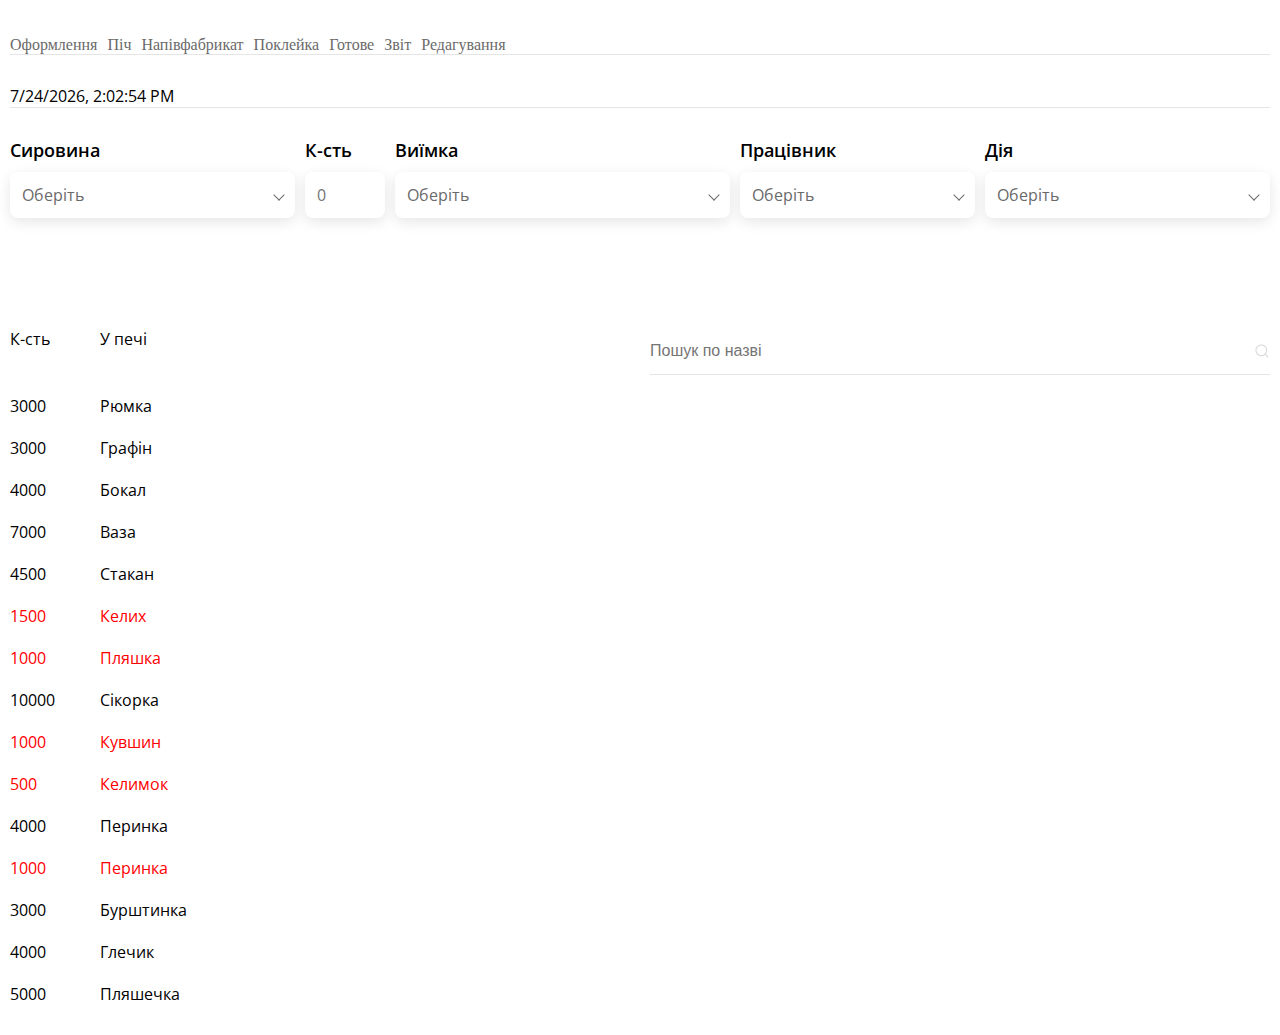
==== commit ac607590: "change width column" ====
--- a/index.html
+++ b/index.html
@@ -1472,7 +1472,7 @@
     <section id="id_report" class="tabs__block id_design fw">
         <!--названия таблицы-->
         <div id="id_report_chapter" class="w f gap10 f_f _b_b _b_t pad8t pad8b">
-            <div class="id_report_chapter_item f f_f fac f_200 pad8l pad8r _b_l _b_r">
+            <div class="id_report_chapter_item f f_f fac f_100 pad8l pad8r _b_l _b_r">
                 <span class="id_report_chapter_item_chapter">
                     Дія
                 </span>
@@ -1490,7 +1490,7 @@
                     &#8595;
                 </span>
             </div>
-            <div class="id_report_chapter_item f f_f fac f_200 pad8l pad8r _b_l _b_r">
+            <div class="id_report_chapter_item f f_f fac f_100 pad8l pad8r _b_l _b_r">
                 <span class="id_report_chapter_item_chapter">
                    К-сть
                 </span>
@@ -1508,7 +1508,7 @@
                     &#8595;
                 </span>
             </div>
-            <div class="id_report_chapter_item f f_f fac f_200 pad8l pad8r _b_l _b_r">
+            <div class="id_report_chapter_item f f_f fac f_100 pad8l pad8r _b_l _b_r">
                 <span class="id_report_chapter_item_chapter">
                    Час
                 </span>
@@ -1518,7 +1518,7 @@
         <!--Перечень таблицы-->
         <div id="id_report_post" class="w f gap10 f_f fc">
             <div class="id_report_post_item f f_f gap10 w shadow fac pad8t pad8b _br4">
-                <div class="id_report_post_item_action pad8l pad8r f_200 _b_l _b_r id_report_post_column">
+                <div class="id_report_post_item_action pad8l pad8r f_100 _b_l _b_r id_report_post_column">
                     <span class="id_report_post_item_action_name">
                         Піч
                     </span>
@@ -1529,7 +1529,7 @@
                         Рюмка с кулею (2)
                     </span>
                 </div>
-                <div class="id_report_post_item_count pad8l pad8r f_200 _b_l _b_r id_report_post_column">
+                <div class="id_report_post_item_count pad8l pad8r f_100 _b_l _b_r id_report_post_column">
                     <span>
                         3000
                     </span>
@@ -1539,14 +1539,14 @@
                         Марія Петрівна
                     </span>
                 </div>
-                <div class="id_report_post_item_time pad8l pad8r f_200 _b_l _b_r id_report_post_column">
+                <div class="id_report_post_item_time pad8l pad8r f_100 _b_l _b_r id_report_post_column">
                     <span>
                         09:10
                     </span>
                 </div>
             </div>
             <div class="id_report_post_item f f_f gap10 w shadow fac pad8t pad8b _br4">
-                <div class="id_report_post_item_action pad8l pad8r f_200 _b_l _b_r id_report_post_column">
+                <div class="id_report_post_item_action pad8l pad8r f_100 _b_l _b_r id_report_post_column">
                     <span class="id_report_post_item_action_name">
                         Піч
                     </span>
@@ -1557,7 +1557,7 @@
                         Стакан
                     </span>
                 </div>
-                <div class="id_report_post_item_count pad8l pad8r f_200 _b_l _b_r id_report_post_column">
+                <div class="id_report_post_item_count pad8l pad8r f_100 _b_l _b_r id_report_post_column">
                     <span>
                         500
                     </span>
@@ -1567,14 +1567,14 @@
                         Володимир Гринько
                     </span>
                 </div>
-                <div class="id_report_post_item_time pad8l pad8r f_200 _b_l _b_r id_report_post_column">
+                <div class="id_report_post_item_time pad8l pad8r f_100 _b_l _b_r id_report_post_column">
                     <span>
                         09:00
                     </span>
                 </div>
             </div>
             <div class="id_report_post_item f f_f gap10 w shadow fac pad8t pad8b _br4 red">
-                <div class="id_report_post_item_action pad8l pad8r f_200 _b_l _b_r id_report_post_column">
+                <div class="id_report_post_item_action pad8l pad8r f_100 _b_l _b_r id_report_post_column">
                     <span class="id_report_post_item_action_name">
                         Брак
                     </span>
@@ -1585,7 +1585,7 @@
                         Рюмка с кулею (2)
                     </span>
                 </div>
-                <div class="id_report_post_item_count pad8l pad8r f_200 _b_l _b_r id_report_post_column">
+                <div class="id_report_post_item_count pad8l pad8r f_100 _b_l _b_r id_report_post_column">
                     <span>
                         1000
                     </span>
@@ -1595,14 +1595,14 @@
                         Марія Петрівна
                     </span>
                 </div>
-                <div class="id_report_post_item_time pad8l pad8r f_200 _b_l _b_r id_report_post_column">
+                <div class="id_report_post_item_time pad8l pad8r f_100 _b_l _b_r id_report_post_column">
                     <span>
                         10:00
                     </span>
                 </div>
             </div>
             <div class="id_report_post_item f f_f gap10 w shadow fac pad8t pad8b _br4">
-                <div class="id_report_post_item_action pad8l pad8r f_200 _b_l _b_r id_report_post_column">
+                <div class="id_report_post_item_action pad8l pad8r f_100 _b_l _b_r id_report_post_column">
                     <span class="id_report_post_item_action_name">
                         Напівфабрикат
                     </span>
@@ -1613,7 +1613,7 @@
                         Рюмка с кулею (2)
                     </span>
                 </div>
-                <div class="id_report_post_item_count pad8l pad8r f_200 _b_l _b_r id_report_post_column">
+                <div class="id_report_post_item_count pad8l pad8r f_100 _b_l _b_r id_report_post_column">
                     <span>
                         2000
                     </span>
@@ -1623,14 +1623,14 @@
                         Марія Петрівна
                     </span>
                 </div>
-                <div class="id_report_post_item_time pad8l pad8r f_200 _b_l _b_r id_report_post_column">
+                <div class="id_report_post_item_time pad8l pad8r f_100 _b_l _b_r id_report_post_column">
                     <span>
                         10:05
                     </span>
                 </div>
             </div>
             <div class="id_report_post_item f f_f gap10 w shadow fac pad8t pad8b _br4">
-                <div class="id_report_post_item_action pad8l pad8r f_200 _b_l _b_r id_report_post_column">
+                <div class="id_report_post_item_action pad8l pad8r f_100 _b_l _b_r id_report_post_column">
                     <span class="id_report_post_item_action_name">
                         Поклейка
                     </span>
@@ -1647,7 +1647,7 @@
                         Куля золото (1)
                     </span>
                 </div>
-                <div class="id_report_post_item_count pad8l pad8r f_200 _b_l _b_r id_report_post_column">
+                <div class="id_report_post_item_count pad8l pad8r f_100 _b_l _b_r id_report_post_column">
                     <span>
                         2000
                     </span>
@@ -1657,14 +1657,14 @@
                         Марія Петрівна
                     </span>
                 </div>
-                <div class="id_report_post_item_time pad8l pad8r f_200 _b_l _b_r id_report_post_column">
+                <div class="id_report_post_item_time pad8l pad8r f_100 _b_l _b_r id_report_post_column">
                     <span>
                         11:00
                     </span>
                 </div>
             </div>
             <div class="id_report_post_item f f_f gap10 w shadow fac pad8t pad8b _br4">
-                <div class="id_report_post_item_action pad8l pad8r f_200 _b_l _b_r id_report_post_column">
+                <div class="id_report_post_item_action pad8l pad8r f_100 _b_l _b_r id_report_post_column">
                     <span class="id_report_post_item_action_name">
                         Готове
                     </span>
@@ -1681,7 +1681,7 @@
                         Куля золото (1)
                     </span>
                 </div>
-                <div class="id_report_post_item_count pad8l pad8r f_200 _b_l _b_r id_report_post_column">
+                <div class="id_report_post_item_count pad8l pad8r f_100 _b_l _b_r id_report_post_column">
                     <span>
                         2000
                     </span>
@@ -1691,14 +1691,14 @@
                         Марія Петрівна
                     </span>
                 </div>
-                <div class="id_report_post_item_time pad8l pad8r f_200 _b_l _b_r id_report_post_column">
+                <div class="id_report_post_item_time pad8l pad8r f_100 _b_l _b_r id_report_post_column">
                     <span>
                         14:00
                     </span>
                 </div>
             </div>
             <div class="id_report_post_item f f_f gap10 w shadow fac pad8t pad8b _br4 red">
-                <div class="id_report_post_item_action pad8l pad8r f_200 _b_l _b_r id_report_post_column">
+                <div class="id_report_post_item_action pad8l pad8r f_100 _b_l _b_r id_report_post_column">
                     <span class="id_report_post_item_action_name">
                         Брак
                     </span>
@@ -1709,7 +1709,7 @@
                         Стакан
                     </span>
                 </div>
-                <div class="id_report_post_item_count pad8l pad8r f_200 _b_l _b_r id_report_post_column">
+                <div class="id_report_post_item_count pad8l pad8r f_100 _b_l _b_r id_report_post_column">
                     <span>
                         500
                     </span>
@@ -1719,7 +1719,7 @@
                         Володимир Гринько
                     </span>
                 </div>
-                <div class="id_report_post_item_time pad8l pad8r f_200 _b_l _b_r id_report_post_column">
+                <div class="id_report_post_item_time pad8l pad8r f_100 _b_l _b_r id_report_post_column">
                     <span>
                         12:00
                     </span>
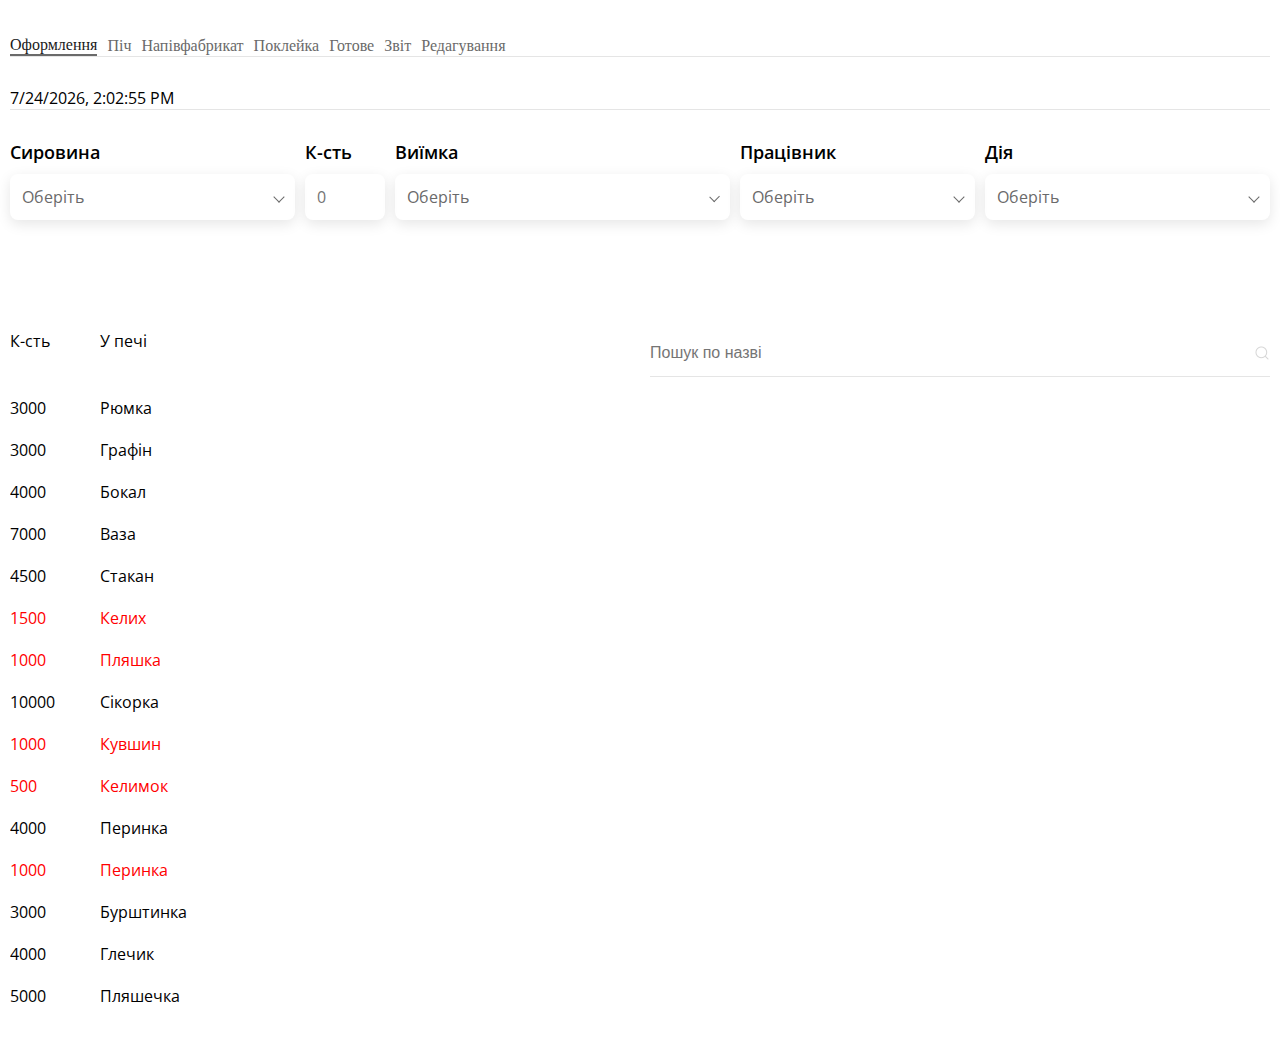
==== commit c508c144: "repair 13.02" ====
--- a/index.html
+++ b/index.html
@@ -58,6 +58,7 @@
         </button>
     </section>
 
+    <!--Час-->
     <section class="f gap10 fac _b_b">
         <span id="currentDateTime">
 
@@ -65,27 +66,28 @@
     </section>
     <!--Оформлення-->
     <section id="id_design" class="tabs__block f w fc fw gap60 f_f">
+
         <div class="f fw w gap10 f_f">
             <!--        Сировина-->
-            <div class="f fc gap10 f_250 id_design_item js_menu rel">
+            <div class="f fc gap10 f_250">
                 <div class="w">
                     <h6>
                         Сировина
                     </h6>
                 </div>
-                <div class=" shadow pad12 f gap20 f_f _br8 c7 fac list_open rel" onclick="openMenu('js_cl_11','arrow_11')">
-                    <span id="selectedMaterial" class="fs16">
+                <div class="shadow pad12 f gap20 f_f _br8 c7 fac list_open rel" onclick="openMenu('js_cl_11','js_cl_11_arrow')">
+                    <span id="js_cl_11_selected" class="fs16">
                             Оберіть
                     </span>
-                    <div id="arrow_11" class="btn_arrow">
+                    <div id="js_cl_11_arrow" class="btn_arrow">
                     </div>
                 </div>
                 <div class="shadow h300M _br8 f fc gap10 pad10 js_cl_11 b2">
                     <div class="f f_f fac gap10 _b_b pad14t pad14b">
-                        <input id="liveSearch_materials_list" class="input" type="text" placeholder="Пошук по назві" oninput="liveSearch('materials_list', this.value)">
+                        <input id="js_cl_11_search" class="input" type="text" placeholder="Пошук по назві" oninput="liveSearch('js_cl_11_list', this.value)">
                         <img class="contain icon" src="img/iconoir_search.png" alt="">
                     </div>
-                    <ul id="materials_list" class="scroll f fc gap20 text_hover countRed commaThousand" onclick="single_choice(event, 'selectedMaterial', 'li[data-id]', 'js_cl_11', 'act', 'liveSearch_materials_list','arrow_11')">
+                    <ul id="js_cl_11_list" class="scroll f fc gap10 text_hover countRed commaThousand" onclick="single_choice(event, 'js_cl_11_selected', 'li[data-id]', 'js_cl_11', 'act', 'js_cl_11_search','js_cl_11_arrow')">
                         <li data-id="1" class="f gap10 list-item" data-count="3000" data-name="Стакан віскі">
                             <span class="list-item-count">3000</span>
                             <span class="list-item-name">Рюмка</span>
@@ -150,37 +152,37 @@
                 </div>
             </div>
             <!--        К-сть-->
-            <div class="f fc gap10 f_80 id_design_item">
+            <div class="f fc gap10 f_80">
                 <div class="">
                     <h6>
                         К-сть
                     </h6>
                 </div>
                 <div class="shadow pad12 f gap20 fac _br8 list_open">
-                    <input id="selectedMaterial_count" type="text" style="all: unset;" placeholder="0" oninput="selectedCount('selectedMaterial','selectedMaterial_count')">
+                    <input id="js_cl_11_count" type="text" style="all: unset;" placeholder="0" oninput="selectedCount('js_cl_11_selected','js_cl_11_count')">
                 </div>
             </div>
             <!--        Виїмка-->
-            <div class="f fc gap10 f_300 id_design_item">
+            <div class="f fc gap10 f_300">
                 <div class="">
                     <h6>
                         Виїмка
                     </h6>
                 </div>
-                <div class="list_open shadow pad12 f gap20 f_f _br8 c7 fac" onclick="openMenu('js_cl_13','arrow_13')">
-                    <span class="fs16" id="selectedDesign">
+                <div class="list_open shadow pad12 f gap20 f_f _br8 c7 fac" onclick="openMenu('js_cl_13','js_cl_13_arrow')">
+                    <span class="fs16 w" id="js_cl_13_selected">
                         Оберіть
                     </span>
-                    <div id="arrow_13" class="btn_arrow">
+                    <div id="js_cl_13_arrow" class="btn_arrow">
 
                     </div>
                 </div>
                 <div class="shadow h300M _br8 f fc gap10 pad10 js_cl_13">
                     <div class="f f_f fac gap10 _b_b pad14t pad14b">
-                        <input type="text" class="input" placeholder="Пошук по назві" oninput="filterHole()">
+                        <input id="js_cl_13_search" class="input" type="text" placeholder="Пошук по назві" oninput="liveSearch('js_cl_13_list', this.value)">
                         <img class="contain icon" src="img/iconoir_search.png" alt="">
                     </div>
-                    <ul class="scroll text_hover f fc gap10 countRed commaThousand" onclick="single_choice(event, 'selectedDesign', 'li[data-id]')">
+                    <ul id="js_cl_13_list" class="scroll f fc gap10 text_hover countRed commaThousand" onclick="single_choice(event, 'js_cl_13_selected', 'li[data-id]', 'js_cl_13', 'act', 'js_cl_13_search','js_cl_13_arrow')">
                         <li class="f fc">
                             <div class="f f_f fac">
                                 <div class="f fac gap10">
@@ -192,7 +194,7 @@
                             </div>
                             <input class="input comment _b_b pad6t pad6b" type="text" placeholder="Коментар">
                         </li>
-                        <li id-data="1" class="f f_f fac gold">
+                        <li data-id="1" class="f f_f fac gold">
                             <div class="f fac gap10 f_auto">
                                 <span class="item_number" data-count="2500" data-max="2500">2500</span>
                                 <span>Куля</span>
@@ -203,7 +205,7 @@
                                 <button class="num_max f" aria-label="Increment number" onclick="changeNumber(this.parentNode.parentNode, 1)" tabindex="-1" title="Increment number" type="button"></button>
                             </div>
                         </li>
-                        <li id-data="2" class="f f_f fac gold">
+                        <li data-id="2" class="f f_f fac gold">
                             <div class="f fac gap10 f_auto">
                                 <span class="item_number" data-count="1500" data-max="1500">1500</span>
                                 <span>Герб</span>
@@ -214,7 +216,7 @@
                                 <button class="num_max f" aria-label="Increment number" onclick="changeNumber(this.parentNode.parentNode, 1)" tabindex="-1" title="Increment number" type="button"></button>
                             </div>
                         </li>
-                        <li id-data="3" class="f f_f fac gold">
+                        <li data-id="3" class="f f_f fac gold">
                             <div class="f fac gap10 f_auto">
                                 <span class="item_number" data-count="3000" data-max="3000">3000</span>
                                 <span>Монета</span>
@@ -225,7 +227,7 @@
                                 <button class="num_max f" aria-label="Increment number" onclick="changeNumber(this.parentNode.parentNode, 1)" tabindex="-1" title="Increment number" type="button"></button>
                             </div>
                         </li>
-                        <li id-data="4" class="f f_f fac gold">
+                        <li data-id="4" class="f f_f fac gold">
                             <div class="f fac gap10 f_auto">
                                 <span class="item_number" data-count="4000" data-max="4000">4000</span>
                                 <span>Якір</span>
@@ -236,7 +238,7 @@
                                 <button class="num_max f" aria-label="Increment number" onclick="changeNumber(this.parentNode.parentNode, 1)" tabindex="-1" title="Increment number" type="button"></button>
                             </div>
                         </li>
-                        <li id-data="5" class="f f_f fac gold">
+                        <li data-id="5" class="f f_f fac gold">
                             <div class="f fac gap10 f_auto">
                                 <span class="item_number" data-count="1000" data-max="1000">1000</span>
                                 <span>Вушко</span>
@@ -247,7 +249,7 @@
                                 <button class="num_max f" aria-label="Increment number" onclick="changeNumber(this.parentNode.parentNode, 1)" tabindex="-1" title="Increment number" type="button"></button>
                             </div>
                         </li>
-                        <li id-data="6" class="f f_f fac gold">
+                        <li data-id="6" class="f f_f fac gold">
                             <div class="f fac gap10 f_auto">
                                 <span class="item_number" data-count="3000" data-max="3000">3000</span>
                                 <span>Кильце</span>
@@ -258,7 +260,7 @@
                                 <button class="num_max f" aria-label="Increment number" onclick="changeNumber(this.parentNode.parentNode, 1)" tabindex="-1" title="Increment number" type="button"></button>
                             </div>
                         </li>
-                        <li id-data="6" class="f f_f fac gold">
+                        <li data-id="7" class="f f_f fac gold">
                             <div class="f fac gap10 f_auto">
                                 <span class="item_number" data-count="3000" data-max="3000">3000</span>
                                 <span>Ручка</span>
@@ -271,27 +273,27 @@
                         </li>
                     </ul>
                     <div class="f fc gap10 _br8">
-                        <button class="btn btn_black f_auto" type="submit">Застосувати</button>
+                        <button id="js_cl_13_enter" class="btn btn_black f_auto" type="submit">Застосувати</button>
                     </div>
                 </div>
             </div>
             <!--        Працівник-->
-            <div class="f fc gap10 f_200 id_design_item">
+            <div class="f fc gap10 f_200">
                 <div class="w">
                     <h6>
                         Працівник
                     </h6>
                 </div>
-                <div class="shadow pad12 f gap20 f_f _br8 c7 fac w list_open" onclick="openMenu('js_cl_14','arrow_14')">
-                    <span class="fs16" id="selectedWorker_tab1">Оберіть</span>
-                    <div id="arrow_14" class="btn_arrow"></div>
+                <div class="shadow pad12 f gap20 f_f _br8 c7 fac w list_open" onclick="openMenu('js_cl_14','js_cl_14_arrow')">
+                    <span class="fs16" id="js_cl_14_selected">Оберіть</span>
+                    <div id="js_cl_14_arrow" class="btn_arrow"></div>
                 </div>
                 <div class="shadow h300M _br8 f fc gap10 pad10 js_cl_14">
                     <div class="f f_f fac gap10 _b_b pad14t pad14b">
-                        <input id="liveSearch_worker_list_tab1" class="input" type="text" placeholder="Пошук по назві" oninput="liveSearch('worker_list_tab1', this.value)">
+                        <input id="js_cl_14_search" class="input" type="text" placeholder="Пошук по назві" oninput="liveSearch('js_cl_14_list', this.value)">
                         <img class="contain icon" src="img/iconoir_search.png" alt="">
                     </div>
-                    <ul id="worker_list_tab1" class="scroll f fc gap20 text_hover" onclick="single_choice(event, 'selectedWorker_tab1', 'li[data-id]', 'js_cl_14', 'act', 'liveSearch_worker_list_tab1','arrow_14')">
+                    <ul id="js_cl_14_list" class="scroll f fc gap10 text_hover" onclick="single_choice(event, 'js_cl_14_selected', 'li[data-id]', 'js_cl_14', 'act', 'js_cl_14_search','js_cl_14_arrow')">
                         <li class="f gap10 list-item" data-id="1">
                             Марія Петрівна
                         </li>
@@ -317,17 +319,17 @@
                 </div>
             </div>
             <!--        Дія-->
-            <div class="f fc gap10 f_250_10 id_design_item">
+            <div class="f fc gap10 f_250_10">
                 <div class="w pad16r">
                     <h6>
                         Дія
                     </h6>
                 </div>
-                <div class="list_open shadow pad12 f gap20 f_f _br8 c7 fac w" onclick="openMenu('js_cl_15','arrow_15')">
-                    <span class="fs16" id="buttons_tab1">Оберіть</span>
-                    <div id="arrow_15" class="btn_arrow"></div>
-                </div>
-                <div id="select_act_tab1" class="shadow f fc gap10 pad12 _br8 js_cl_15">
+                <div class="list_open shadow pad12 f gap20 f_f _br8 c7 fac w" onclick="openMenu('js_cl_15','js_cl_15_arrow')">
+                    <span class="fs16" id="js_cl_15_selected">Оберіть</span>
+                    <div id="js_cl_15_arrow" class="btn_arrow"></div>
+                </div>
+                <div class="shadow f fc gap10 pad12 _br8 js_cl_15">
                     <button class="btn btn_blue f_auto" type="submit"> В піч </button>
                     <button class="btn btn_border" type="submit"> У брак </button>
                 </div>
@@ -347,14 +349,14 @@
                     </div>
                     <div class="f_300">
                         <div class="f f_f fac gap10 _b_b pad14t pad14b">
-                            <input id="liveSearch_oven_list" class="input" type="text" placeholder="Пошук по назві" oninput="liveSearch('oven_list', this.value)">
+                            <input id="id_design_search" class="input" type="text" placeholder="Пошук по назві" oninput="liveSearch('id_design_list', this.value)">
                             <img class="contain icon" src="img/iconoir_search.png" alt="">
                         </div>
                     </div>
                 </div>
                 <!--            список-->
                 <div class="f gap30">
-                    <ul id="oven_list" class="scroll f fc gap20 text_hover commaThousand countRed">
+                    <ul id="id_design_list" class="scroll f fc gap20 text_hover commaThousand countRed">
                         <li data-id="1" class="f gap10 list-item" data-count="3000" data-name="Стакан віскі">
                             <span class="list-item-count f_80_00">3000</span>
                             <span class="list-item-name">Рюмка</span>
@@ -419,30 +421,32 @@
                 </div>
             </div>
         </div>
+
     </section>
     <!--    Піч-->
     <section id="id_oven" class="tabs__block id_design fw">
+
         <div class="f fw w gap10 f_f">
             <!--        Посуд-->
-            <div class="f fc gap10 f_250 id_design_item js_menu">
+            <div class="f fc gap10 f_250">
                 <div class="w">
                     <h6>
                         Посуд
                     </h6>
                 </div>
-                <div class="shadow pad12 f gap20 f_f _br8 c7 fac list_open" onclick="openMenu('js_cl_21','arrow_21')">
-                <span id="selectedDishes" class="fs16">
+                <div class="shadow pad12 f gap20 f_f _br8 c7 fac list_open" onclick="openMenu('js_cl_21','js_cl_21_arrow')">
+                <span id="js_cl_21_selected" class="fs16">
                         Оберіть
                 </span>
-                    <div id="arrow_21" class="btn_arrow">
+                    <div id="js_cl_21_arrow" class="btn_arrow">
                     </div>
                 </div>
                 <div class="shadow h300M _br8 f fc gap10 pad10 js_cl_21">
                     <div class="f f_f fac gap10 _b_b pad14t pad14b">
-                        <input id="liveSearch_Dishes_list" class="input" type="text" placeholder="Пошук по назві" oninput="liveSearch('Dishes_list', this.value)">
+                        <input id="js_cl_21_search" class="input" type="text" placeholder="Пошук по назві" oninput="liveSearch('js_cl_21_list', this.value)">
                         <img class="contain icon" src="img/iconoir_search.png" alt="">
                     </div>
-                    <ul id="Dishes_list" class="scroll f fc gap20 text_hover commaThousand" onclick="single_choice(event, 'selectedDishes', 'li[data-id]', 'js_cl_21', 'act', 'liveSearch_Dishes_list','arrow_21')">
+                    <ul id="js_cl_21_list" class="scroll f fc gap20 text_hover commaThousand" onclick="single_choice(event, 'js_cl_21_selected', 'li[data-id]', 'js_cl_21', 'act', 'js_cl_21_search','js_cl_21_arrow')">
                         <li data-id="1" class="f gap10 list-item" data-count="1000" data-name="Стакан віскі">
                             <span class="list-item-count">1000</span>
                             <span class="list-item-name">Фужер</span>
@@ -467,33 +471,33 @@
                 </div>
             </div>
             <!--        К-сть-->
-            <div class="f fc gap10 f_80 id_design_item">
+            <div class="f fc gap10 f_80">
                 <div class="">
                     <h6>
                         К-сть
                     </h6>
                 </div>
                 <div class="shadow pad12 f gap20 fac _br8 list_open">
-                    <input id="selectedDishes_count" type="text" style="all: unset;" placeholder="0" oninput="selectedCount('selectedDishes','selectedDishes_count')">
+                    <input id="js_cl_21_count" type="text" style="all: unset;" placeholder="0" oninput="selectedCount('js_cl_21_selected','js_cl_21_count')">
                 </div>
             </div>
             <!--        Працівник-->
-            <div class="f fc gap10 f_200 id_design_item">
+            <div class="f fc gap10 f_200">
                 <div class="w">
                     <h6>
                         Працівник
                     </h6>
                 </div>
-                <div class="shadow pad12 f gap20 f_f _br8 c7 fac w list_open" onclick="openMenu('js_cl_23','arrow_23')">
-                    <span class="fs16" id="selectedWorker_tab2">Оберіть</span>
-                    <div id="arrow_23" class="btn_arrow"></div>
+                <div class="shadow pad12 f gap20 f_f _br8 c7 fac w list_open" onclick="openMenu('js_cl_23','js_cl_23_arrow')">
+                    <span class="fs16" id="js_cl_23_selected">Оберіть</span>
+                    <div id="js_cl_23_arrow" class="btn_arrow"></div>
                 </div>
                 <div class="shadow h300M _br8 f fc gap10 pad10 js_cl_23">
                     <div class="f f_f fac gap10 _b_b pad14t pad14b">
-                        <input id="liveSearch_worker_list_tab2" class="input" type="text" placeholder="Пошук по назві" oninput="liveSearch('worker_list_tab2', this.value)">
+                        <input id="js_cl_23_search" class="input" type="text" placeholder="Пошук по назві" oninput="liveSearch('js_cl_23_list', this.value)">
                         <img class="contain icon" src="img/iconoir_search.png" alt="">
                     </div>
-                    <ul id="worker_list_tab2" class="scroll f fc gap20 text_hover" onclick="single_choice(event, 'selectedWorker_tab2', 'li[data-id]', 'js_cl_23', 'act', 'liveSearch_worker_list_tab2','arrow_23')">
+                    <ul id="js_cl_23_list" class="scroll f fc gap20 text_hover" onclick="single_choice(event, 'js_cl_23_selected', 'li[data-id]', 'js_cl_23', 'act', 'js_cl_23_search','js_cl_23_arrow')">
                         <li class="f gap10 list-item" data-id="1">
                             Марія Петрівна
                         </li>
@@ -519,15 +523,15 @@
                 </div>
             </div>
             <!--        Дія-->
-            <div class="f fc gap10 f_250_10 id_design_item">
+            <div class="f fc gap10 f_250_10">
                 <div class="w pad16r">
                     <h6>
                         Дія
                     </h6>
                 </div>
-                <div class="list_open shadow pad12 f gap20 f_f _br8 c7 fac w" onclick="openMenu('js_cl_24','arrow_24')">
-                    <span class="fs16" id="buttons_tab2">Оберіть</span>
-                    <div id="arrow_24" class="btn_arrow"></div>
+                <div class="list_open shadow pad12 f gap20 f_f _br8 c7 fac w" onclick="openMenu('js_cl_24','js_cl_24_arrow')">
+                    <span class="fs16" id="js_cl_24_selected">Оберіть</span>
+                    <div id="js_cl_24_arrow" class="btn_arrow"></div>
                 </div>
                 <div class="shadow f fc gap10 pad12 _br8 js_cl_24">
                     <button class="btn btn_blue f_auto" type="submit"> У напівфабрикат </button>
@@ -536,7 +540,6 @@
                 </div>
             </div>
         </div>
-
         <!--список-->
         <div class="f w fw">
             <div class="f w fc gap20 mar50T w">
@@ -551,14 +554,14 @@
                     </div>
                     <div class="f_300">
                         <div class="f f_f fac gap10 _b_b pad14t pad14b">
-                            <input id="liveSearch_oven_list_2" class="input" type="text" placeholder="Пошук по назві" oninput="liveSearch('oven_list_2', this.value)">
+                            <input id="id_oven_search" class="input" type="text" placeholder="Пошук по назві" oninput="liveSearch('id_oven_list', this.value)">
                             <img class="contain icon" src="img/iconoir_search.png" alt="">
                         </div>
                     </div>
                 </div>
                 <!--            список-->
                 <div class="f gap30">
-                    <ul id="oven_list_2" class="scroll f fc gap20 text_hover commaThousand">
+                    <ul id="id_oven_list" class="scroll f fc gap20 text_hover commaThousand">
                         <li data-id="1" class="f gap10 list-item" data-count="1000" data-name="Фужер">
                             <span class="list-item-count f_80_00">1000</span>
                             <span class="list-item-name">Фужер</span>
@@ -583,31 +586,32 @@
                 </div>
             </div>
         </div>
+
     </section>
     <!--Напівфабрикат-->
     <section id="id_semifinished" class="tabs__block id_design fw">
 
         <div class="f fw w gap10 f_f">
             <!--        Посуд-->
-            <div class="f fc gap10 f_250 id_design_item js_menu">
+            <div class="f fc gap10 f_250">
                 <div class="w">
                     <h6>
                         Посуд
                     </h6>
                 </div>
-                <div class="shadow pad12 f gap20 f_f _br8 c7 fac list_open" onclick="openMenu('js_cl_31','arrow_31')">
-                <span id="selectedSemifinished" class="fs16">
+                <div class="shadow pad12 f gap20 f_f _br8 c7 fac list_open" onclick="openMenu('js_cl_31','js_cl_31_arrow')">
+                <span id="js_cl_31_selected" class="fs16">
                         Оберіть
                 </span>
-                    <div id="arrow_31" class="btn_arrow">
+                    <div id="js_cl_31_arrow" class="btn_arrow">
                     </div>
                 </div>
                 <div class="shadow h300M _br8 f fc gap10 pad10 js_cl_31">
                     <div class="f f_f fac gap10 _b_b pad14t pad14b">
-                        <input id="liveSearch_Semifinished_list" class="input" type="text" placeholder="Пошук по назві" oninput="liveSearch('Semifinished_list', this.value)">
+                        <input id="js_cl_31_search" class="input" type="text" placeholder="Пошук по назві" oninput="liveSearch('js_cl_31_list', this.value)">
                         <img class="contain icon" src="img/iconoir_search.png" alt="">
                     </div>
-                    <ul id="Semifinished_list" class="scroll f fc gap20 text_hover commaThousand" onclick="single_choice(event, 'selectedSemifinished', 'li[data-id]', 'js_cl_31', 'act', 'liveSearch_Semifinished_list','arrow_31')">
+                    <ul id="js_cl_31_list" class="scroll f fc gap10 text_hover commaThousand" onclick="single_choice(event, 'js_cl_31_selected', 'li[data-id]', 'js_cl_31', 'act', 'js_cl_31_search','js_cl_31_arrow')">
                         <li data-id="1" class="f gap10 list-item" data-count="500" data-name="Стакан віскі">
                             <span class="list-item-count">500</span>
                             <span class="list-item-name">Фужер</span>
@@ -632,37 +636,37 @@
                 </div>
             </div>
             <!--        К-сть-->
-            <div class="f fc gap10 f_80 id_design_item">
+            <div class="f fc gap10 f_80">
                 <div class="">
                     <h6>
                         К-сть
                     </h6>
                 </div>
                 <div class="shadow pad12 f gap20 fac _br8 list_open">
-                    <input id="selectedSemifinished_count" type="text" style="all: unset;" placeholder="0" oninput="selectedCount('selectedSemifinished','selectedSemifinished_count')">
+                    <input id="js_cl_31_count" type="text" style="all: unset;" placeholder="0" oninput="selectedCount('js_cl_31_selected','js_cl_31_count')">
                 </div>
             </div>
             <!--        Вставка-->
-            <div class="f fc gap10 f_300 id_design_item">
+            <div class="f fc gap10 f_300">
                 <div class="">
                     <h6>
                         Вставка
                     </h6>
                 </div>
-                <div class="list_open shadow pad12 f gap20 f_f _br8 c7 fac" onclick="openMenu('js_cl_33','arrow_33')">
-                    <span class="fs16" id="selectedInsert">
+                <div class="list_open shadow pad12 f gap20 f_f _br8 c7 fac" onclick="openMenu('js_cl_33','js_cl_33_arrow')">
+                    <span class="fs16" id="js_cl_33_selected">
                         Оберіть
                     </span>
-                    <div id="arrow_33" class="btn_arrow">
+                    <div id="js_cl_33_arrow" class="btn_arrow">
 
                     </div>
                 </div>
                 <div class="shadow h300M _br8 f fc gap10 pad10 js_cl_33">
                     <div class="f f_f fac gap10 _b_b pad14t pad14b">
-                        <input type="text" class="input" placeholder="Пошук по назві" oninput="filterHole()">
+                        <input id="js_cl_33_search" class="input" type="text" placeholder="Пошук по назві" oninput="liveSearch('js_cl_33_list', this.value)">
                         <img class="contain icon" src="img/iconoir_search.png" alt="">
                     </div>
-                    <ul class="scroll text_hover f fc gap10 countRed commaThousand" onclick="single_choice(event, 'selectedInsert', 'li[data-id]')">
+                    <ul id="js_cl_33_list" class="scroll f fc gap10 text_hover commaThousand" onclick="single_choice(event, 'js_cl_33_selected', 'li[data-id]', 'js_cl_33', 'act', 'js_cl_33_search','js_cl_33_arrow')">
                         <li class="f fc">
                             <div class="f f_f fac">
                                 <div class="f fac gap10">
@@ -674,7 +678,7 @@
                             </div>
                             <input class="input comment _b_b pad6t pad6b" type="text" placeholder="Коментар">
                         </li>
-                        <li id-data="1" class="f f_f fac green">
+                        <li data-id="1" class="f f_f fac green">
                             <div class="f fac gap10 f_auto">
                                 <span class="item_number" data-count="2500" data-max="2500">2500</span>
                                 <span>Куля срібна</span>
@@ -685,7 +689,7 @@
                                 <button class="num_max f" aria-label="Increment number" onclick="changeNumber(this.parentNode.parentNode, 1)" tabindex="-1" title="Increment number" type="button"></button>
                             </div>
                         </li>
-                        <li id-data="2" class="f f_f fac green">
+                        <li data-id="2" class="f f_f fac green">
                             <div class="f fac gap10 f_auto">
                                 <span class="item_number" data-count="1500" data-max="1500">1500</span>
                                 <span>Куля бронза</span>
@@ -696,7 +700,7 @@
                                 <button class="num_max f" aria-label="Increment number" onclick="changeNumber(this.parentNode.parentNode, 1)" tabindex="-1" title="Increment number" type="button"></button>
                             </div>
                         </li>
-                        <li id-data="3" class="f f_f fac green">
+                        <li data-id="3" class="f f_f fac green">
                             <div class="f fac gap10 f_auto">
                                 <span class="item_number" data-count="3000" data-max="3000">3000</span>
                                 <span>Монета бронза</span>
@@ -707,7 +711,7 @@
                                 <button class="num_max f" aria-label="Increment number" onclick="changeNumber(this.parentNode.parentNode, 1)" tabindex="-1" title="Increment number" type="button"></button>
                             </div>
                         </li>
-                        <li id-data="4" class="f f_f fac green">
+                        <li data-id="4" class="f f_f fac green">
                             <div class="f fac gap10 f_auto">
                                 <span class="item_number" data-count="4000" data-max="4000">4000</span>
                                 <span>Монета срібло</span>
@@ -718,7 +722,7 @@
                                 <button class="num_max f" aria-label="Increment number" onclick="changeNumber(this.parentNode.parentNode, 1)" tabindex="-1" title="Increment number" type="button"></button>
                             </div>
                         </li>
-                        <li id-data="5" class="f f_f fac green">
+                        <li data-id="5" class="f f_f fac green">
                             <div class="f fac gap10 f_auto">
                                 <span class="item_number" data-count="1000" data-max="1000">1000</span>
                                 <span>Монета золото</span>
@@ -729,7 +733,7 @@
                                 <button class="num_max f" aria-label="Increment number" onclick="changeNumber(this.parentNode.parentNode, 1)" tabindex="-1" title="Increment number" type="button"></button>
                             </div>
                         </li>
-                        <li id-data="6" class="f f_f fac green">
+                        <li data-id="6" class="f f_f fac green">
                             <div class="f fac gap10 f_auto">
                                 <span class="item_number" data-count="3000" data-max="3000">3000</span>
                                 <span>Якір срібло</span>
@@ -740,7 +744,7 @@
                                 <button class="num_max f" aria-label="Increment number" onclick="changeNumber(this.parentNode.parentNode, 1)" tabindex="-1" title="Increment number" type="button"></button>
                             </div>
                         </li>
-                        <li id-data="7" class="f f_f fac green">
+                        <li data-id="7" class="f f_f fac green">
                             <div class="f fac gap10 f_auto">
                                 <span class="item_number" data-count="3000" data-max="3000">3000</span>
                                 <span>Герб України</span>
@@ -751,7 +755,7 @@
                                 <button class="num_max f" aria-label="Increment number" onclick="changeNumber(this.parentNode.parentNode, 1)" tabindex="-1" title="Increment number" type="button"></button>
                             </div>
                         </li>
-                        <li id-data="8" class="f f_f fac green">
+                        <li data-id="8" class="f f_f fac green">
                             <div class="f fac gap10 f_auto">
                                 <span class="item_number" data-count="3000" data-max="3000">3000</span>
                                 <span>Ручка</span>
@@ -769,22 +773,22 @@
                 </div>
             </div>
             <!--        Працівник-->
-            <div class="f fc gap10 f_200 id_design_item">
+            <div class="f fc gap10 f_200">
                 <div class="w">
                     <h6>
                         Працівник
                     </h6>
                 </div>
-                <div class="shadow pad12 f gap20 f_f _br8 c7 fac w list_open" onclick="openMenu('js_cl_34','arrow_34')">
-                    <span class="fs16" id="selectedWorker_tab3">Оберіть</span>
-                    <div id="arrow_34" class="btn_arrow"></div>
+                <div class="shadow pad12 f gap20 f_f _br8 c7 fac w list_open" onclick="openMenu('js_cl_34','js_cl_34_arrow')">
+                    <span class="fs16" id="js_cl_34_selected">Оберіть</span>
+                    <div id="js_cl_34_arrow" class="btn_arrow"></div>
                 </div>
                 <div class="shadow h300M _br8 f fc gap10 pad10 js_cl_34">
                     <div class="f f_f fac gap10 _b_b pad14t pad14b">
-                        <input id="liveSearch_worker_list_tab3" class="input" type="text" placeholder="Пошук по назві" oninput="liveSearch('worker_list_tab3', this.value)">
+                        <input id="js_cl_34_search" class="input" type="text" placeholder="Пошук по назві" oninput="liveSearch('js_cl_34_list', this.value)">
                         <img class="contain icon" src="img/iconoir_search.png" alt="">
                     </div>
-                    <ul id="worker_list_tab3" class="scroll f fc gap20 text_hover commaThousand" onclick="single_choice(event, 'selectedWorker_tab3', 'li[data-id]', 'js_cl_34', 'act', 'liveSearch_worker_list_tab3','arrow_34')">
+                    <ul id="js_cl_34_list" class="scroll f fc gap20 text_hover commaThousand" onclick="single_choice(event, 'js_cl_34_selected', 'li[data-id]', 'js_cl_34', 'act', 'js_cl_34_search','js_cl_34_arrow')">
                         <li class="f gap10 list-item" data-id="1">
                             Марія Петрівна
                         </li>
@@ -810,15 +814,15 @@
                 </div>
             </div>
             <!--        Дія-->
-            <div class="f fc gap10 f_250_10 id_design_item">
+            <div class="f fc gap10 f_250_10">
                 <div class="w pad16r">
                     <h6>
                         Дія
                     </h6>
                 </div>
-                <div class="list_open shadow pad12 f gap20 f_f _br8 c7 fac w" onclick="openMenu('js_cl_35','arrow_35')">
-                    <span class="fs16" id="buttons_tab3">Оберіть</span>
-                    <div id="arrow_35" class="btn_arrow"></div>
+                <div class="list_open shadow pad12 f gap20 f_f _br8 c7 fac w" onclick="openMenu('js_cl_35','js_cl_35_arrow')">
+                    <span class="fs16" id="js_cl_35_selected">Оберіть</span>
+                    <div id="js_cl_35_arrow" class="btn_arrow"></div>
                 </div>
                 <div class="shadow f fc gap10 pad12 _br8 js_cl_35">
                     <button class="btn btn_blue f_auto" type="submit"> На поклейку </button>
@@ -827,7 +831,7 @@
                 </div>
             </div>
         </div>
-
+        <!--список-->
         <div class="f w fw">
             <!--список-->
             <div class="f w fc gap20 mar50T w">
@@ -842,14 +846,14 @@
                     </div>
                     <div class="f_300">
                         <div class="f f_f fac gap10 _b_b pad14t pad14b">
-                            <input id="liveSearch_Semifinished_list_2" class="input" type="text" placeholder="Пошук по назві" oninput="liveSearch('Semifinished_list_2', this.value)">
+                            <input id="id_semifinished_search" class="input" type="text" placeholder="Пошук по назві" oninput="liveSearch('id_semifinished_list', this.value)">
                             <img class="contain icon" src="img/iconoir_search.png" alt="">
                         </div>
                     </div>
                 </div>
                 <!--            список-->
                 <div class="f gap30">
-                    <ul id="Semifinished_list_2" class="scroll f fc gap20 text_hover commaThousand">
+                    <ul id="id_semifinished_list" class="scroll f fc gap20 text_hover commaThousand">
                         <li data-id="1" class="f gap10 list-item" data-count="1000" data-name="Стакан віскі">
                             <span class="list-item-count">1000</span>
                             <span class="list-item-name">Фужер</span>
@@ -874,31 +878,32 @@
                 </div>
             </div>
         </div>
+
     </section>
     <!--    Поклейка-->
     <section id="id_sticking" class="tabs__block id_design fw">
 
         <div class="f fw w gap10 f_f">
             <!--        Продукт-->
-            <div class="f fc gap10 f_auto id_design_item js_menu">
+            <div class="f fc gap10 f_auto">
                 <div class="w">
                     <h6>
                         Продукт
                     </h6>
                 </div>
-                <div class="shadow pad12 f gap20 f_f _br8 c7 fac list_open" onclick="openMenu('js_cl_41','arrow_41')">
-                <span id="selectedProduct_tab4" class="fs16">
+                <div class="shadow pad12 f gap20 f_f _br8 c7 fac list_open" onclick="openMenu('js_cl_41','js_cl_41_arrow')">
+                <span id="js_cl_41_selected" class="fs16">
                         Оберіть
                 </span>
-                    <div id="arrow_41" class="btn_arrow">
+                    <div id="js_cl_41_arrow" class="btn_arrow">
                     </div>
                 </div>
                 <div class="shadow h300M _br8 f fc gap10 pad10 js_cl_41">
                     <div class="f f_f fac gap10 _b_b pad14t pad14b">
-                        <input id="liveSearch_Product_list_tab4" class="input" type="text" placeholder="Пошук по назві" oninput="liveSearch('Product_list_tab4', this.value)">
+                        <input id="js_cl_41_search" class="input" type="text" placeholder="Пошук по назві" oninput="liveSearch('js_cl_41_list', this.value)">
                         <img class="contain icon" src="img/iconoir_search.png" alt="">
                     </div>
-                    <ul id="Product_list_tab4" class="scroll f fc gap20 text_hover commaThousand" onclick="single_choice(event, 'selectedProduct_tab4', 'li[data-id]', 'js_cl_41', 'act', 'liveSearch_Product_list_tab4','arrow_41')">
+                    <ul id="js_cl_41_list" class="scroll f fc gap20 text_hover commaThousand" onclick="single_choice(event, 'js_cl_41_selected', 'li[data-id]', 'js_cl_41', 'act', 'js_cl_41_search','js_cl_41_arrow')">
                         <li data-id="1" class="f gap10 list-item _b_b fw" data-count="500" data-name="Стакан віскі">
                             <span class="list-item-count f_50_00">500</span>
                             <span class="list-item-name f_100_00">Фужер</span>
@@ -930,39 +935,39 @@
                 </div>
             </div>
             <!--        К-сть-->
-            <div class="f fc gap10 f_80 id_design_item">
+            <div class="f fc gap10 f_80">
                 <div class="">
                     <h6>
                         К-сть
                     </h6>
                 </div>
                 <div class="shadow pad12 f gap20 fac _br8 list_open">
-                    <input id="selectedProduct_count_tab4" type="text" style="all: unset;" placeholder="0" oninput="selectedCount('selectedProduct_tab4','selectedProduct_count_tab4')">
+                    <input id="js_cl_41_count" type="text" style="all: unset;" placeholder="0" oninput="selectedCount('js_cl_41_selected','js_cl_41_count')">
                 </div>
             </div>
             <div class="f fw w gap10">
                 <!--        брак Вставка-->
-                <div class="f fc gap10 f_250 id_design_item">
+                <div class="f fc gap10 f_250">
                     <div class="">
                         <h6>
                             Брак вставки
                         </h6>
                     </div>
-                    <div class="list_open shadow pad12 f gap20 f_f _br8 c7 fac" onclick="openMenu('js_cl_43','arrow_43')">
-                    <span class="fs16" id="selectedInsert_broken">
+                    <div class="list_open shadow pad12 f gap20 f_f _br8 c7 fac" onclick="openMenu('js_cl_43','js_cl_43_arrow')">
+                    <span class="fs16" id="js_cl_43_selected">
                         Оберіть
                     </span>
-                        <div id="arrow_43" class="btn_arrow">
+                        <div id="js_cl_43_arrow" class="btn_arrow">
 
                         </div>
                     </div>
                     <div class="shadow h300M _br8 f fc gap10 pad10 js_cl_43">
                         <div class="f f_f fac gap10 _b_b pad14t pad14b">
-                            <input type="text" class="input" placeholder="Пошук по назві" oninput="filterHole()">
+                            <input id="js_cl_43_search" class="input" type="text" placeholder="Пошук по назві" oninput="liveSearch('js_cl_43_list', this.value)">
                             <img class="contain icon" src="img/iconoir_search.png" alt="">
                         </div>
-                        <ul class="scroll text_hover f fc gap10 commaThousand" onclick="single_choice(event, 'selectedInsert_broken', 'li[data-id]')">
-                            <li id-data="1" class="f f_f fac">
+                        <ul id="js_cl_43_list" class="scroll f fc gap10 text_hover commaThousand" onclick="single_choice(event, 'js_cl_43_selected', 'li[data-id]', 'js_cl_43', 'act', 'js_cl_43_search','js_cl_43_arrow')">
+                            <li data-id="1" class="f f_f fac">
                                 <div class="f fac gap10 f_auto">
                                     <span class="item_number" data-count="2500" data-max="2500">2500</span>
                                     <span>Куля срібна</span>
@@ -973,7 +978,7 @@
                                     <button class="num_max f" aria-label="Increment number" onclick="changeNumber(this.parentNode.parentNode, 1)" tabindex="-1" title="Increment number" type="button"></button>
                                 </div>
                             </li>
-                            <li id-data="2" class="f f_f fac">
+                            <li data-id="2" class="f f_f fac">
                                 <div class="f fac gap10 f_auto">
                                     <span class="item_number" data-count="1500" data-max="1500">1500</span>
                                     <span>Куля бронза</span>
@@ -984,7 +989,7 @@
                                     <button class="num_max f" aria-label="Increment number" onclick="changeNumber(this.parentNode.parentNode, 1)" tabindex="-1" title="Increment number" type="button"></button>
                                 </div>
                             </li>
-                            <li id-data="3" class="f f_f fac">
+                            <li data-id="3" class="f f_f fac">
                                 <div class="f fac gap10 f_auto">
                                     <span class="item_number" data-count="3000" data-max="3000">3000</span>
                                     <span>Монета бронза</span>
@@ -995,7 +1000,7 @@
                                     <button class="num_max f" aria-label="Increment number" onclick="changeNumber(this.parentNode.parentNode, 1)" tabindex="-1" title="Increment number" type="button"></button>
                                 </div>
                             </li>
-                            <li id-data="4" class="f f_f fac">
+                            <li data-id="4" class="f f_f fac">
                                 <div class="f fac gap10 f_auto">
                                     <span class="item_number" data-count="4000" data-max="4000">4000</span>
                                     <span>Монета срібло</span>
@@ -1006,7 +1011,7 @@
                                     <button class="num_max f" aria-label="Increment number" onclick="changeNumber(this.parentNode.parentNode, 1)" tabindex="-1" title="Increment number" type="button"></button>
                                 </div>
                             </li>
-                            <li id-data="5" class="f f_f fac">
+                            <li data-id="5" class="f f_f fac">
                                 <div class="f fac gap10 f_auto">
                                     <span class="item_number" data-count="1000" data-max="1000">1000</span>
                                     <span>Монета золото</span>
@@ -1017,7 +1022,7 @@
                                     <button class="num_max f" aria-label="Increment number" onclick="changeNumber(this.parentNode.parentNode, 1)" tabindex="-1" title="Increment number" type="button"></button>
                                 </div>
                             </li>
-                            <li id-data="6" class="f f_f fac">
+                            <li data-id="6" class="f f_f fac">
                                 <div class="f fac gap10 f_auto">
                                     <span class="item_number" data-count="3000" data-max="3000">3000</span>
                                     <span>Якір срібло</span>
@@ -1028,7 +1033,7 @@
                                     <button class="num_max f" aria-label="Increment number" onclick="changeNumber(this.parentNode.parentNode, 1)" tabindex="-1" title="Increment number" type="button"></button>
                                 </div>
                             </li>
-                            <li id-data="7" class="f f_f fac">
+                            <li data-id="7" class="f f_f fac">
                                 <div class="f fac gap10 f_auto">
                                     <span class="item_number" data-count="3000" data-max="3000">3000</span>
                                     <span>Герб України</span>
@@ -1039,7 +1044,7 @@
                                     <button class="num_max f" aria-label="Increment number" onclick="changeNumber(this.parentNode.parentNode, 1)" tabindex="-1" title="Increment number" type="button"></button>
                                 </div>
                             </li>
-                            <li id-data="8" class="f f_f fac">
+                            <li data-id="8" class="f f_f fac">
                                 <div class="f fac gap10 f_auto">
                                     <span class="item_number" data-count="3000" data-max="3000">3000</span>
                                     <span>Ручка</span>
@@ -1057,22 +1062,22 @@
                     </div>
                 </div>
                 <!--        Працівник-->
-                <div class="f fc gap10 f_200 id_design_item">
+                <div class="f fc gap10 f_200">
                     <div class="w">
                         <h6>
                             Працівник
                         </h6>
                     </div>
-                    <div class="shadow pad12 f gap20 f_f _br8 c7 fac w list_open" onclick="openMenu('js_cl_44','arrow_44')">
-                        <span class="fs16" id="selectedWorker_tab4">Оберіть</span>
-                        <div id="arrow_44" class="btn_arrow"></div>
+                    <div class="shadow pad12 f gap20 f_f _br8 c7 fac w list_open" onclick="openMenu('js_cl_44','js_cl_44_arrow')">
+                        <span class="fs16" id="js_cl_44_selected">Оберіть</span>
+                        <div id="js_cl_44_arrow" class="btn_arrow"></div>
                     </div>
                     <div class="shadow h300M _br8 f fc gap10 pad10 js_cl_44">
                         <div class="f f_f fac gap10 _b_b pad14t pad14b">
-                            <input id="liveSearch_worker_list_tab4" class="input" type="text" placeholder="Пошук по назві" oninput="liveSearch('worker_list_tab4', this.value)">
+                            <input id="js_cl_44_search" class="input" type="text" placeholder="Пошук по назві" oninput="liveSearch('js_cl_44_list', this.value)">
                             <img class="contain icon" src="img/iconoir_search.png" alt="">
                         </div>
-                        <ul id="worker_list_tab4" class="scroll f fc gap20 text_hover" onclick="single_choice(event, 'selectedWorker_tab4', 'li[data-id]', 'js_cl_44', 'act', 'liveSearch_worker_list_tab4','arrow_44')">
+                        <ul id="js_cl_44_list" class="scroll f fc gap10 text_hover" onclick="single_choice(event, 'js_cl_44_selected', 'li[data-id]', 'js_cl_44', 'act', 'js_cl_44_search','js_cl_44_arrow')">
                             <li class="f gap10 list-item" data-id="1">
                                 Марія Петрівна
                             </li>
@@ -1098,15 +1103,15 @@
                     </div>
                 </div>
                 <!--        Дія-->
-                <div class="f fc gap10 f_250_10 id_design_item">
+                <div class="f fc gap10 f_250_10">
                     <div class="w pad16r">
                         <h6>
                             Дія
                         </h6>
                     </div>
-                    <div class="list_open shadow pad12 f gap20 f_f _br8 c7 fac" onclick="openMenu('js_cl_45','arrow_45')">
-                        <span class="fs16" id="buttons_tab4">Оберіть</span>
-                        <div id="arrow_45" class="btn_arrow"></div>
+                    <div class="list_open shadow pad12 f gap20 f_f _br8 c7 fac" onclick="openMenu('js_cl_45','js_cl_45_arrow')">
+                        <span class="fs16" id="js_cl_45_selected">Оберіть</span>
+                        <div id="js_cl_45_arrow" class="btn_arrow"></div>
                     </div>
                     <div class="shadow f fc gap10 pad12 _br8 js_cl_45">
                         <button class="btn btn_blue f_auto" type="submit"> У готове </button>
@@ -1116,6 +1121,7 @@
                 </div>
             </div>
         </div>
+        <!--список-->
         <div class="f w fw">
             <!--список-->
             <div class="f w fc gap20 mar50T w">
@@ -1130,14 +1136,14 @@
                     </div>
                     <div class="f_300">
                         <div class="f f_f fac gap10 _b_b pad14t pad14b">
-                            <input id="liveSearch_Product_list_tab4_2" class="input" type="text" placeholder="Пошук по назві" oninput="liveSearch('Product_list_tab4_2', this.value)">
+                            <input id="id_sticking_search" class="input" type="text" placeholder="Пошук по назві" oninput="liveSearch('id_sticking_list', this.value)">
                             <img class="contain icon" src="img/iconoir_search.png" alt="">
                         </div>
                     </div>
                 </div>
                 <!--            список-->
                 <div class="f gap30">
-                    <ul id="Product_list_tab4_2" class="scroll f fc gap20 text_hover commaThousand">
+                    <ul id="id_sticking_list" class="scroll f fc gap20 text_hover commaThousand">
                         <li data-id="1" class="f gap10 list-item _b_b fw" data-count="500" data-name="Стакан віскі">
                             <span class="list-item-count f_50_00">500</span>
                             <span class="list-item-name f_100_00">Фужер</span>
@@ -1169,6 +1175,7 @@
                 </div>
             </div>
         </div>
+
     </section>
     <!--    Готове-->
     <section id="id_ready" class="tabs__block id_design fw">
@@ -1176,25 +1183,25 @@
         <div class="f fw w gap10 f_f">
 
             <!--        Продукт-->
-            <div class="f fc gap10 f_250 id_design_item js_menu">
+            <div class="f fc gap10 f_250">
                 <div class="w">
                     <h6>
                         Продукт
                     </h6>
                 </div>
-                <div class="shadow pad12 f gap20 f_f _br8 c7 fac list_open" onclick="openMenu('js_cl_51','arrow_51')">
-                <span id="selected_ready_Product" class="fs16">
+                <div class="shadow pad12 f gap20 f_f _br8 c7 fac list_open" onclick="openMenu('js_cl_51','js_cl_51_arrow')">
+                <span id="js_cl_51_selected" class="fs16">
                         Оберіть
                 </span>
-                    <div id="arrow_51" class="btn_arrow">
+                    <div id="js_cl_51_arrow" class="btn_arrow">
                     </div>
                 </div>
                 <div class="shadow h300M _br8 f fc gap10 pad10 js_cl_51">
                     <div class="f f_f fac gap10 _b_b pad14t pad14b">
-                        <input id="liveSearch_Product_list_ready" class="input" type="text" placeholder="Пошук по назві" oninput="liveSearch('Product_list_ready', this.value)">
+                        <input id="js_cl_51_search" class="input" type="text" placeholder="Пошук по назві" oninput="liveSearch('js_cl_51_list', this.value)">
                         <img class="contain icon" src="img/iconoir_search.png" alt="">
                     </div>
-                    <ul id="Product_list_ready" class="scroll f fc gap20 text_hover commaThousand" onclick="single_choice(event, 'selected_ready_Product', 'li[data-id]', 'js_cl_51', 'act', 'liveSearch_Product_list_ready','arrow_51')">
+                    <ul id="js_cl_51_list" class="scroll f fc gap20 text_hover commaThousand" onclick="single_choice(event, 'js_cl_51_selected', 'li[data-id]', 'js_cl_51', 'act', 'js_cl_51_search','js_cl_51_arrow')">
                         <li data-id="1" class="f gap10 list-item _b_b fw" data-count="500" data-name="Стакан віскі">
                             <span class="list-item-count f_50_00">500</span>
                             <span class="list-item-name f_100_00">Фужер</span>
@@ -1226,39 +1233,39 @@
                 </div>
             </div>
             <!--        К-сть-->
-            <div class="f fc gap10 f_80 id_design_item">
+            <div class="f fc gap10 f_80">
                 <div class="">
                     <h6>
                         К-сть
                     </h6>
                 </div>
                 <div class="shadow pad12 f gap20 fac _br8 list_open">
-                    <input id="selectedProduct_count" type="text" style="all: unset;" placeholder="0" oninput="selectedCount('selected_ready_Product','selectedProduct_count')">
+                    <input id="js_cl_51_count" type="text" style="all: unset;" placeholder="0" oninput="selectedCount('js_cl_51_selected','js_cl_51_count')">
                 </div>
             </div>
             <div class="f fw w gap10">
                 <!--        Вставка-->
-                <div class="f fc gap10 f_300 id_design_item">
+                <div class="f fc gap10 f_300">
                     <div class="">
                         <h6>
                             Брак вставки
                         </h6>
                     </div>
-                    <div class="list_open shadow pad12 f gap20 f_f _br8 c7 fac" onclick="openMenu('js_cl_53','arrow_53')">
-                    <span class="fs16" id="selectedInsert_broken_tab5">
+                    <div class="list_open shadow pad12 f gap20 f_f _br8 c7 fac" onclick="openMenu('js_cl_53','js_cl_53_arrow')">
+                    <span class="fs16" id="js_cl_53_selected">
                         Оберіть
                     </span>
-                        <div id="arrow_53" class="btn_arrow">
+                        <div id="js_cl_53_arrow" class="btn_arrow">
 
                         </div>
                     </div>
                     <div class="shadow h300M _br8 f fc gap10 pad10 js_cl_53">
                         <div class="f f_f fac gap10 _b_b pad14t pad14b">
-                            <input type="text" class="input" placeholder="Пошук по назві" oninput="filterHole()">
+                            <input id="js_cl_53_search" class="input" type="text" placeholder="Пошук по назві" oninput="liveSearch('js_cl_53_list', this.value)">
                             <img class="contain icon" src="img/iconoir_search.png" alt="">
                         </div>
-                        <ul class="scroll text_hover f fc gap10 commaThousand" onclick="single_choice(event, 'selectedInsert_broken_tab5', 'li[data-id]')">
-                            <li id-data="1" class="f f_f fac">
+                        <ul id="js_cl_53_list" class="scroll f fc gap10 text_hover commaThousand" onclick="single_choice(event, 'js_cl_53_selected', 'li[data-id]', 'js_cl_53', 'act', 'js_cl_53_search','js_cl_53_arrow')">
+                            <li data-id="1" class="f f_f fac">
                                 <div class="f fac gap10 f_auto">
                                     <span class="item_number" data-count="2500" data-max="2500">2500</span>
                                     <span>Куля срібна</span>
@@ -1269,7 +1276,7 @@
                                     <button class="num_max f" aria-label="Increment number" onclick="changeNumber(this.parentNode.parentNode, 1)" tabindex="-1" title="Increment number" type="button"></button>
                                 </div>
                             </li>
-                            <li id-data="2" class="f f_f fac">
+                            <li data-id="2" class="f f_f fac">
                                 <div class="f fac gap10 f_auto">
                                     <span class="item_number" data-count="1500" data-max="1500">1500</span>
                                     <span>Куля бронза</span>
@@ -1280,7 +1287,7 @@
                                     <button class="num_max f" aria-label="Increment number" onclick="changeNumber(this.parentNode.parentNode, 1)" tabindex="-1" title="Increment number" type="button"></button>
                                 </div>
                             </li>
-                            <li id-data="3" class="f f_f fac">
+                            <li data-id="3" class="f f_f fac">
                                 <div class="f fac gap10 f_auto">
                                     <span class="item_number" data-count="3000" data-max="3000">3000</span>
                                     <span>Монета бронза</span>
@@ -1291,7 +1298,7 @@
                                     <button class="num_max f" aria-label="Increment number" onclick="changeNumber(this.parentNode.parentNode, 1)" tabindex="-1" title="Increment number" type="button"></button>
                                 </div>
                             </li>
-                            <li id-data="4" class="f f_f fac">
+                            <li data-id="4" class="f f_f fac">
                                 <div class="f fac gap10 f_auto">
                                     <span class="item_number" data-count="4000" data-max="4000">4000</span>
                                     <span>Монета срібло</span>
@@ -1302,7 +1309,7 @@
                                     <button class="num_max f" aria-label="Increment number" onclick="changeNumber(this.parentNode.parentNode, 1)" tabindex="-1" title="Increment number" type="button"></button>
                                 </div>
                             </li>
-                            <li id-data="5" class="f f_f fac">
+                            <li data-id="5" class="f f_f fac">
                                 <div class="f fac gap10 f_auto">
                                     <span class="item_number" data-count="1000" data-max="1000">1000</span>
                                     <span>Монета золото</span>
@@ -1313,7 +1320,7 @@
                                     <button class="num_max f" aria-label="Increment number" onclick="changeNumber(this.parentNode.parentNode, 1)" tabindex="-1" title="Increment number" type="button"></button>
                                 </div>
                             </li>
-                            <li id-data="6" class="f f_f fac">
+                            <li data-id="6" class="f f_f fac">
                                 <div class="f fac gap10 f_auto">
                                     <span class="item_number" data-count="3000" data-max="3000">3000</span>
                                     <span>Якір срібло</span>
@@ -1324,7 +1331,7 @@
                                     <button class="num_max f" aria-label="Increment number" onclick="changeNumber(this.parentNode.parentNode, 1)" tabindex="-1" title="Increment number" type="button"></button>
                                 </div>
                             </li>
-                            <li id-data="7" class="f f_f fac">
+                            <li data-id="7" class="f f_f fac">
                                 <div class="f fac gap10 f_auto">
                                     <span class="item_number" data-count="3000" data-max="3000">3000</span>
                                     <span>Герб України</span>
@@ -1335,7 +1342,7 @@
                                     <button class="num_max f" aria-label="Increment number" onclick="changeNumber(this.parentNode.parentNode, 1)" tabindex="-1" title="Increment number" type="button"></button>
                                 </div>
                             </li>
-                            <li id-data="8" class="f f_f fac">
+                            <li data-id="8" class="f f_f fac">
                                 <div class="f fac gap10 f_auto">
                                     <span class="item_number" data-count="3000" data-max="3000">3000</span>
                                     <span>Ручка</span>
@@ -1353,22 +1360,22 @@
                     </div>
                 </div>
                 <!--        Працівник-->
-                <div class="f fc gap10 f_200 id_design_item">
+                <div class="f fc gap10 f_200">
                     <div class="w">
                         <h6>
                             Працівник
                         </h6>
                     </div>
-                    <div class="shadow pad12 f gap20 f_f _br8 c7 fac w list_open" onclick="openMenu('js_cl_54','arrow_54')">
-                        <span class="fs16" id="selectedWorker_tab5">Оберіть</span>
-                        <div id="arrow_54" class="btn_arrow"></div>
+                    <div class="shadow pad12 f gap20 f_f _br8 c7 fac w list_open" onclick="openMenu('js_cl_54','js_cl_54_arrow')">
+                        <span class="fs16" id="js_cl_54_selected">Оберіть</span>
+                        <div id="js_cl_54_arrow" class="btn_arrow"></div>
                     </div>
                     <div class="shadow h300M _br8 f fc gap10 pad10 js_cl_54">
                         <div class="f f_f fac gap10 _b_b pad14t pad14b">
-                            <input id="liveSearch_worker_list_tab5" class="input" type="text" placeholder="Пошук по назві" oninput="liveSearch('worker_list_tab5', this.value)">
+                            <input id="js_cl_54_search" class="input" type="text" placeholder="Пошук по назві" oninput="liveSearch('js_cl_54_list', this.value)">
                             <img class="contain icon" src="img/iconoir_search.png" alt="">
                         </div>
-                        <ul id="worker_list_tab5" class="scroll f fc gap20 text_hover" onclick="single_choice(event, 'selectedWorker_tab5', 'li[data-id]', 'js_cl_54', 'act', 'liveSearch_worker_list_tab5','arrow_54')">
+                        <ul id="js_cl_54_list" class="scroll f fc gap20 text_hover" onclick="single_choice(event, 'js_cl_54_selected', 'li[data-id]', 'js_cl_54', 'act', 'js_cl_54_search','js_cl_54_arrow')">
                             <li class="f gap10 list-item" data-id="1">
                                 Марія Петрівна
                             </li>
@@ -1394,15 +1401,15 @@
                     </div>
                 </div>
                 <!--        Дія-->
-                <div class="f fc gap10 f_250_10 id_design_item">
+                <div class="f fc gap10 f_250_10">
                     <div class="w pad16r">
                         <h6>
                             Дія
                         </h6>
                     </div>
-                    <div class="list_open shadow pad12 f gap20 f_f _br8 c7 fac w" onclick="openMenu('js_cl_55','arrow_55')">
-                        <span class="fs16" id="buttons_tab5">Оберіть</span>
-                        <div id="arrow_55" class="btn_arrow"></div>
+                    <div class="list_open shadow pad12 f gap20 f_f _br8 c7 fac w" onclick="openMenu('js_cl_55','js_cl_55_arrow')">
+                        <span class="fs16" id="js_cl_55_selected">Оберіть</span>
+                        <div id="js_cl_55_arrow" class="btn_arrow"></div>
                     </div>
                     <div class="shadow f fc gap10 pad12 _br8 js_cl_55">
                         <button class="btn btn_blue f_auto" type="submit"> Продаж </button>
@@ -1412,7 +1419,7 @@
                 </div>
             </div>
         </div>
-
+        <!--список-->
         <div class="f w fw">
             <!--список-->
             <div class="f w fc gap20 mar50T w">
@@ -1427,14 +1434,14 @@
                     </div>
                     <div class="f_300">
                         <div class="f f_f fac gap10 _b_b pad14t pad14b">
-                            <input id="liveSearch_Product_list_ready_2" class="input" type="text" placeholder="Пошук по назві" oninput="liveSearch('Product_list_ready_2', this.value)">
+                            <input id="id_ready_search" class="input" type="text" placeholder="Пошук по назві" oninput="liveSearch('id_ready_list', this.value)">
                             <img class="contain icon" src="img/iconoir_search.png" alt="">
                         </div>
                     </div>
                 </div>
                 <!--            список-->
                 <div class="f gap30">
-                    <ul id="Product_list_ready_2" class="scroll f fc gap20 text_hover commaThousand">
+                    <ul id="id_ready_list" class="scroll f fc gap20 text_hover commaThousand">
                         <li data-id="1" class="f gap10 list-item _b_b fw" data-count="500" data-name="Стакан віскі">
                             <span class="list-item-count f_50_00">500</span>
                             <span class="list-item-name f_100_00">Фужер</span>
@@ -1515,14 +1522,32 @@
                 <img class="id_report_chapter_item_img" src="img/stock_tab5.png" alt="">
             </div>
         </div>
+
+        <div id="id_report_filter" class="w f gap10 f_f _b_b _b_t pad8t pad8b">
+            <div class="id_report_chapter_item f f_f fac f_100 pad8l pad8r _b_l _b_r">
+                <input id="liveSearch_action_list" class="input" type="text" placeholder="Пошук по назві" oninput="liveSearchName('id_report_post_item_action')">
+            </div>
+            <div class="id_report_chapter_item f f_f fac f_200 pad8l pad8r _b_l _b_r">
+                <input id="liveSearch_name_list" class="input" type="text" placeholder="Пошук по назві" oninput="liveSearchName('id_report_post_item_name')">
+            </div>
+            <div class="id_report_chapter_item f f_f fac f_100 pad8l pad8r _b_l _b_r">
+                <input id="liveSearch_count_list" class="input" type="text" placeholder="Пошук по назві" oninput="liveSearchName('id_report_post_item_count')">
+            </div>
+            <div class="id_report_chapter_item f f_f fac f_200 pad8l pad8r _b_l _b_r">
+                <input id="liveSearch_master_list" class="input" type="text" placeholder="Пошук по назві" oninput="liveSearchName('id_report_post_item_master')">
+            </div>
+            <div class="id_report_chapter_item f f_f fac f_100 pad8l pad8r _b_l _b_r">
+                <input id="liveSearch_time_list" class="input" type="text" placeholder="Пошук по назві" oninput="liveSearchName('id_report_post_item_time')">
+            </div>
+        </div>
         <!--Перечень таблицы-->
         <div id="id_report_post" class="w f gap10 f_f fc">
-            <div class="id_report_post_item f f_f gap10 w shadow fac pad8t pad8b _br4">
+            <div class="id_report_post_item f_f gap10 w shadow fac pad8t pad8b _br4">
                 <div class="id_report_post_item_action pad8l pad8r f_100 _b_l _b_r id_report_post_column">
                     <span class="id_report_post_item_action_name">
                         Піч
                     </span>
-                    <img class="id_report_post_item_img" src="img/tab2.png" alt="">
+                    <img class="id_report_post_item_img" src="img/tab2.png" alt="Піч">
                 </div>
                 <div class="id_report_post_item_name pad8l pad8r f_200 _b_l _b_r id_report_post_column">
                     <span class="gold">
@@ -1545,7 +1570,7 @@
                     </span>
                 </div>
             </div>
-            <div class="id_report_post_item f f_f gap10 w shadow fac pad8t pad8b _br4">
+            <div class="id_report_post_item f_f gap10 w shadow fac pad8t pad8b _br4">
                 <div class="id_report_post_item_action pad8l pad8r f_100 _b_l _b_r id_report_post_column">
                     <span class="id_report_post_item_action_name">
                         Піч
@@ -1573,7 +1598,7 @@
                     </span>
                 </div>
             </div>
-            <div class="id_report_post_item f f_f gap10 w shadow fac pad8t pad8b _br4 red">
+            <div class="id_report_post_item f_f gap10 w shadow fac pad8t pad8b _br4 red">
                 <div class="id_report_post_item_action pad8l pad8r f_100 _b_l _b_r id_report_post_column">
                     <span class="id_report_post_item_action_name">
                         Брак
@@ -1601,7 +1626,7 @@
                     </span>
                 </div>
             </div>
-            <div class="id_report_post_item f f_f gap10 w shadow fac pad8t pad8b _br4">
+            <div class="id_report_post_item f_f gap10 w shadow fac pad8t pad8b _br4">
                 <div class="id_report_post_item_action pad8l pad8r f_100 _b_l _b_r id_report_post_column">
                     <span class="id_report_post_item_action_name">
                         Напівфабрикат
@@ -1629,7 +1654,7 @@
                     </span>
                 </div>
             </div>
-            <div class="id_report_post_item f f_f gap10 w shadow fac pad8t pad8b _br4">
+            <div class="id_report_post_item f_f gap10 w shadow fac pad8t pad8b _br4">
                 <div class="id_report_post_item_action pad8l pad8r f_100 _b_l _b_r id_report_post_column">
                     <span class="id_report_post_item_action_name">
                         Поклейка
@@ -1663,7 +1688,7 @@
                     </span>
                 </div>
             </div>
-            <div class="id_report_post_item f f_f gap10 w shadow fac pad8t pad8b _br4">
+            <div class="id_report_post_item f_f gap10 w shadow fac pad8t pad8b _br4">
                 <div class="id_report_post_item_action pad8l pad8r f_100 _b_l _b_r id_report_post_column">
                     <span class="id_report_post_item_action_name">
                         Готове
@@ -1697,7 +1722,7 @@
                     </span>
                 </div>
             </div>
-            <div class="id_report_post_item f f_f gap10 w shadow fac pad8t pad8b _br4 red">
+            <div class="id_report_post_item f_f gap10 w shadow fac pad8t pad8b _br4 red">
                 <div class="id_report_post_item_action pad8l pad8r f_100 _b_l _b_r id_report_post_column">
                     <span class="id_report_post_item_action_name">
                         Брак
@@ -1728,33 +1753,44 @@
         </div>
 
     </section>
-    <!--    editing-->
+    <!--    Редагування-->
     <section id="id_stock" class="tabs__block id_design fw">
         <div class="f w fw">
-            <!--        склад стекла-->
-            <div id="stock_glass" class="f w fc gap20  mar50T">
-                <!-- добавить -->
-                <div class="f fw w gap10 f_f">
+            <!--        склад-->
+            <div id="stock" class="f w fc gap20  mar50T">
+                <!-- Скло -->
+                <div id="glass" class="f fw w gap10 f_f">
                     <!--        Сировина-->
-                    <div class="f fc gap10 f_250 id_design_item js_menu">
+                    <div class="f fc gap10 f_250">
                         <div class="w">
                             <h6>
                                 Сировина
                             </h6>
                         </div>
-                        <div class="shadow pad12 f gap20 f_f _br8 c7 fac list_open" onclick="openMenu('js_cl_11_1','arrow_11_1')">
-                <span id="selectedMaterial_stock" class="fs16">
+                        <div class="shadow pad12 f gap20 f_f _br8 c7 fac list_open" onclick="openMenu('glass_stock','glass_arrow')">
+                <span id="glass_selected" class="fs16 w">
                         Оберіть
                 </span>
-                            <div id="arrow_11_1" class="btn_arrow">
-                            </div>
-                        </div>
-                        <div class="shadow h300M _br8 f fc gap10 pad10 js_cl_11_1">
+                            <div id="glass_arrow" class="btn_arrow">
+                            </div>
+                        </div>
+                        <div class="shadow h300M _br8 f fc gap10 pad10 glass_stock">
                             <div class="f f_f fac gap10 _b_b pad14t pad14b">
-                                <input id="liveSearch_materials_list_stock" class="input" type="text" placeholder="Пошук по назві" oninput="liveSearch('materials_list_stock', this.value)">
+                                <input id="glass_search" class="input" type="text" placeholder="Пошук по назві" oninput="liveSearch('glass_list', this.value)">
                                 <img class="contain icon" src="img/iconoir_search.png" alt="">
                             </div>
-                            <ul id="materials_list_stock" class="scroll f fc gap20 text_hover countRed commaThousand" onclick="single_choice(event, 'selectedMaterial_stock', 'li[data-id]', 'js_cl_11_1', 'act', 'liveSearch_materials_list_stock','arrow_11_1')">
+                            <ul id="glass_list" class="scroll f fc gap20 text_hover countRed commaThousand" onclick="single_choice(event, 'glass_selected', 'li[data-id]', 'glass_stock', 'act', 'glass_search','glass_arrow')">
+                                <li class="f fc" onclick="moveInputToSelected('glass_new_input', 'glass_selected','glass_stock','glass_search','glass_arrow')">
+                                    <div class="f f_f fac gap10">
+                                        <div class="f fac gap10">
+                                            <span>Додати нове</span>
+                                        </div>
+                                        <div class="f fac f_f gap20 pad12">
+                                            <button class="num_max"  type="button" onclick="openMenu('glass_add')"></button>
+                                        </div>
+                                    </div>
+                                    <input id="glass_new_input" class="input glass_add _b_b pad6t pad6b" type="text" placeholder="Нове скло">
+                                </li>
                                 <li data-id="1" class="f gap10 list-item" data-count="3000" data-name="Стакан віскі">
                                     <span class="list-item-count">3000</span>
                                     <span class="list-item-name">Рюмка</span>
@@ -1819,83 +1855,96 @@
                         </div>
                     </div>
                     <!--        К-сть-->
-                    <div class="f fc gap10 f_80 id_design_item">
+                    <div class="f fc gap10 f_80">
                         <div class="">
                             <h6>
                                 К-сть
                             </h6>
                         </div>
                         <div class="shadow pad12 f gap20 fac _br8 list_open">
-                            <input id="selectedMaterial_count_stock" type="text" style="all: unset;" placeholder="0" oninput="selectedCount('selectedMaterial_stock','selectedMaterial_count_stock')">
+                            <input id="glass_count" type="text" style="all: unset;" placeholder="0">
                         </div>
                     </div>
                     <!--        Дія-->
-                    <div class="f fc gap10 f_250_10 id_design_item">
+                    <div class="f fc gap10 f_250_10">
                         <div class="w pad16r">
                             <h6>
                                 Дія
                             </h6>
                         </div>
-                        <div class="list_open shadow pad12 f gap20 f_f _br8 c7 fac w" onclick="openMenu('id_stock_buttons_1','id_stock_buttons_arrow_1')">
+                        <div class="list_open shadow pad12 f gap20 f_f _br8 c7 fac w" onclick="openMenu('glass_buttons','glass_buttons_arrow')">
                             <span class="fs16" id="buttons_tab1_glass">Оберіть</span>
-                            <div id="id_stock_buttons_arrow_1" class="btn_arrow"></div>
-                        </div>
-                        <div id="id_stock_buttons_1" class="shadow f fc gap10 pad12 _br8 id_stock_buttons_1">
+                            <div id="glass_buttons_arrow" class="btn_arrow"></div>
+                        </div>
+                        <div id="glass_buttons" class="shadow f fc gap10 pad12 _br8 glass_buttons">
                             <button class="btn btn_blue f_auto" type="submit"> Додати </button>
                             <button class="btn btn_border" type="submit"> Видалити </button>
                         </div>
                     </div>
                 </div>
-                <div class="f fw w gap10 f_f">
-                    <!--        Сировина-->
-                    <div class="f fc gap10 f_250 id_design_item js_menu">
+                <!-- Вставка -->
+                <div id="insert" class="f fw w gap10 f_f">
+                    <!--        Вставка-->
+                    <div class="f fc gap10 f_250">
                         <div class="w">
                             <h6>
                                 Вставка
                             </h6>
                         </div>
-                        <div class="shadow pad12 f gap20 f_f _br8 c7 fac list_open" onclick="openMenu('js_cl_Insert','arrow_Insert')">
-                <span id="selectedInsert_stock" class="fs16">
-                        Оберіть
-                </span>
-                            <div id="arrow_Insert" class="btn_arrow">
-                            </div>
-                        </div>
-                        <div class="shadow h300M _br8 f fc gap10 pad10 js_cl_Insert">
+                        <div class="shadow pad12 f gap20 f_f _br8 c7 fac list_open" onclick="openMenu('insert_stock','insert_arrow')">
+                        <span id="insert_selected" class="fs16 w">
+                                Оберіть
+                        </span>
+                            <div id="insert_arrow" class="btn_arrow">
+                            </div>
+                        </div>
+                        <div class="shadow h300M _br8 f fc gap10 pad10 insert_stock">
                             <div class="f f_f fac gap10 _b_b pad14t pad14b">
-                                <input id="liveSearch_Insert_stock" class="input" type="text" placeholder="Пошук по назві" oninput="liveSearch('Insert_stock', this.value)">
+                                <input id="insert_search" class="input" type="text" placeholder="Пошук по назві" oninput="liveSearch('insert_list', this.value)">
                                 <img class="contain icon" src="img/iconoir_search.png" alt="">
                             </div>
-                            <ul id="Insert_stock" class="scroll f fc gap20 text_hover countRed commaThousand" onclick="single_choice(event, 'selectedInsert_stock', 'li[data-id]', 'js_cl_Insert', 'act', 'liveSearch_Insert_stock','arrow_Insert')">
-                                <li data-id="1" class="f gap10 list-item" data-count="2500" data-name="Стакан віскі">
+                            <ul id="insert_list" class="scroll f fc gap20 text_hover countRed commaThousand" onclick="single_choice(event, 'insert_selected', 'li[data-id]', 'insert_stock', 'act', 'insert_search','insert_arrow')">
+
+                                <li id="insert_new" class="f fc" data-count="" data-name="Нова вставка" onclick="moveInputToSelected('insert_new_input', 'insert_selected','insert_stock','insert_search','insert_arrow')">
+                                    <div class="f f_f fac gap10">
+                                        <div class="f fac gap10">
+                                            <span>Додати нову</span>
+                                        </div>
+                                        <div class="f fac f_f gap20 pad12">
+                                            <button class="num_max"  type="button" onclick="openMenu('insert_add')"></button>
+                                        </div>
+                                    </div>
+                                    <input id="insert_new_input" class="input insert_add _b_b pad6t pad6b" type="text" placeholder="Нова вставка">
+                                </li>
+                                <li data-id="2" class="f gap10 list-item" data-count="2500" data-name="Стакан віскі">
                                     <span class="list-item-count f_80_00">2500</span>
                                     <span class="list-item-name">Куля срібна</span>
                                 </li>
-                                <li data-id="2" class="f gap10 list-item" data-count="1500" data-name="Чарка">
+                                <li data-id="3" class="f gap10 list-item" data-count="1500" data-name="Чарка">
                                     <span class="list-item-count f_80_00">1500</span>
                                     <span class="list-item-name">Куля бронза</span>
                                 </li>
-                                <li data-id="3" class="f gap10 list-item" data-count="3000" data-name="Чашка">
+                                <li data-id="4" class="f gap10 list-item" data-count="3000" data-name="Чашка">
                                     <span class="list-item-count f_80_00">3000</span>
                                     <span class="list-item-name">Монета бронза</span>
                                 </li>
-                                <li data-id="4" class="f gap10 list-item" data-count="4000" data-name="Чашка">
+                                <li data-id="5" class="f gap10 list-item" data-count="4000" data-name="Чашка">
                                     <span class="list-item-count f_80_00">4000</span>
                                     <span class="list-item-name">Монета срібло</span>
                                 </li>
-                                <li data-id="5" class="f gap10 list-item" data-count="1000" data-name="Чашка">
+                                <li data-id="6" class="f gap10 list-item" data-count="1000" data-name="Чашка">
                                     <span class="list-item-count f_80_00">1000</span>
                                     <span class="list-item-name">Монета золото</span>
                                 </li>
-                                <li data-id="6" class="f gap10 list-item" data-count="3000" data-name="Чашка">
+                                <li data-id="7" class="f gap10 list-item" data-count="3000" data-name="Чашка">
                                     <span class="list-item-count f_80_00">3000</span>
                                     <span class="list-item-name">Якір срібний</span>
                                 </li>
-                                <li data-id="7" class="f gap10 list-item" data-count="3000" data-name="Чашка">
+                                <li data-id="8" class="f gap10 list-item" data-count="3000" data-name="Чашка">
                                     <span class="list-item-count f_80_00">3000</span>
                                     <span class="list-item-name">Герб України</span>
                                 </li>
-                                <li data-id="8" class="f gap10 list-item" data-count="3000" data-name="Чашка">
+                                <li data-id="9" class="f gap10 list-item" data-count="3000" data-name="Чашка">
                                     <span class="list-item-count f_80_00">3000</span>
                                     <span class="list-item-name">Ручка</span>
                                 </li>
@@ -1903,28 +1952,103 @@
                         </div>
                     </div>
                     <!--        К-сть-->
-                    <div class="f fc gap10 f_80 id_design_item">
+                    <div class="f fc gap10 f_80">
                         <div class="">
                             <h6>
                                 К-сть
                             </h6>
                         </div>
                         <div class="shadow pad12 f gap20 fac _br8 list_open">
-                            <input id="selectedInsert_count_stock" type="text" style="all: unset;" placeholder="0" oninput="selectedCount('selectedInsert_stock','selectedInsert_count_stock')">
+                            <input id="insert_count" type="text" style="all: unset;" placeholder="0">
                         </div>
                     </div>
                     <!--        Дія-->
-                    <div class="f fc gap10 f_250_10 id_design_item">
+                    <div class="f fc gap10 f_250_10">
                         <div class="w pad16r">
                             <h6>
                                 Дія
                             </h6>
                         </div>
-                        <div class="list_open shadow pad12 f gap20 f_f _br8 c7 fac w" onclick="openMenu('id_stock_buttons_2','id_stock_buttons_arrow_2')">
-                            <span class="fs16" id="buttons_tab1_insert">Оберіть</span>
-                            <div id="id_stock_buttons_arrow_2" class="btn_arrow"></div>
-                        </div>
-                        <div id="id_stock_buttons_2" class="shadow f fc gap10 pad12 _br8 id_stock_buttons_2">
+                        <div class="list_open shadow pad12 f gap20 f_f _br8 c7 fac w" onclick="openMenu('insert_buttons','insert_buttons_arrow')">
+                            <span class="fs16" id="insert_buttons_selected">Оберіть</span>
+                            <div id="insert_buttons_arrow" class="btn_arrow"></div>
+                        </div>
+                        <div id="insert_buttons" class="shadow f fc gap10 pad12 _br8 insert_buttons">
+                            <button class="btn btn_blue f_auto" type="submit"> Додати </button>
+                            <button class="btn btn_border" type="submit"> Видалити </button>
+                        </div>
+                    </div>
+                </div>
+                <!-- Фахівець -->
+                <div id="master" class="f fw w gap10 f_f">
+                    <!--        Фахівець-->
+                    <div class="f fc gap10 f_250">
+                        <div class="w">
+                            <h6>
+                                Фахівець
+                            </h6>
+                        </div>
+                        <div class="shadow pad12 f gap20 f_f _br8 c7 fac list_open" onclick="openMenu('master_stock','master_arrow')">
+                <span id="master_selected" class="fs16 w">
+                        Оберіть
+                </span>
+                            <div id="master_arrow" class="btn_arrow">
+                            </div>
+                        </div>
+                        <div class="shadow h300M _br8 f fc gap10 pad10 master_stock">
+                            <div class="f f_f fac gap10 _b_b pad14t pad14b">
+                                <input id="master_search" class="input" type="text" placeholder="Пошук по назві" oninput="liveSearch('master_list', this.value)">
+                                <img class="contain icon" src="img/iconoir_search.png" alt="">
+                            </div>
+                            <ul id="master_list" class="scroll f fc gap20 text_hover countRed commaThousand" onclick="single_choice(event, 'master_selected', 'li[data-id]', 'master_stock', 'act', 'master_search','master_arrow')">
+                                <li id="master_new" class="f fc" data-count="" data-name="Нова вставка" onclick="moveInputToSelected('master_new_input', 'master_selected','master_stock','master_search','master_arrow')">
+                                    <div class="f f_f fac gap10">
+                                        <div class="f fac gap10">
+                                            <span>Додати нового</span>
+                                        </div>
+                                        <div class="f fac f_f gap20 pad12">
+                                            <button class="num_max"  type="button" onclick="openMenu('master_add')"></button>
+                                        </div>
+                                    </div>
+                                    <input id="master_new_input" class="input master_add _b_b pad6t pad6b" type="text" placeholder="Новий фахівець">
+                                </li>
+
+                                <li class="f gap10 list-item" data-id="1">
+                                    Марія Петрівна
+                                </li>
+                                <li class="f gap10 list-item" data-id="2">
+                                    Іван Горько
+                                </li>
+                                <li class="f gap10 list-item" data-id="3">
+                                    Леся Гончар
+                                </li>
+                                <li class="f gap10 list-item" data-id="4">
+                                    Ігор Євдин
+                                </li>
+                                <li class="f gap10 list-item" data-id="5">
+                                    Олексій Гашко
+                                </li>
+                                <li class="f gap10 list-item" data-id="6">
+                                    Володимир Якись
+                                </li>
+                                <li class="f gap10 list-item" data-id="7">
+                                    Олег Гринжа
+                                </li>
+                            </ul>
+                        </div>
+                    </div>
+                    <!--        Дія-->
+                    <div class="f fc gap10 f_250_10">
+                        <div class="w pad16r">
+                            <h6>
+                                Дія
+                            </h6>
+                        </div>
+                        <div class="list_open shadow pad12 f gap20 f_f _br8 c7 fac w" onclick="openMenu('master_buttons','master_buttons_arrow')">
+                            <span class="fs16" id="master_buttons_selected">Оберіть</span>
+                            <div id="master_buttons_arrow" class="btn_arrow"></div>
+                        </div>
+                        <div id="master_buttons" class="shadow f fc gap10 pad12 _br8 master_buttons">
                             <button class="btn btn_blue f_auto" type="submit"> Додати </button>
                             <button class="btn btn_border" type="submit"> Видалити </button>
                         </div>
--- a/css/style.css
+++ b/css/style.css
@@ -24,14 +24,20 @@
 .js_cl_53,
 .js_cl_54,
 .js_cl_55,
-.js_cl_11_1,
-.js_cl_15_glass,
-.js_cl_Insert,
-.id_stock_buttons_1,
-.id_stock_buttons_2,
+.glass_stock,
+.glass_buttons,
+.insert_stock,
+.insert_buttons,
+.master_stock,
+.master_buttons,
+.glass_add,
+.insert_add,
+.master_add,
  .comment {
     display:none;
 }
+
+
 
 
 .js_list {
@@ -77,6 +83,9 @@
     font-size:30px;
     justify-content:center;
 }
+.id_report_post_item {
+    display:flex;
+}
 
 
 /*
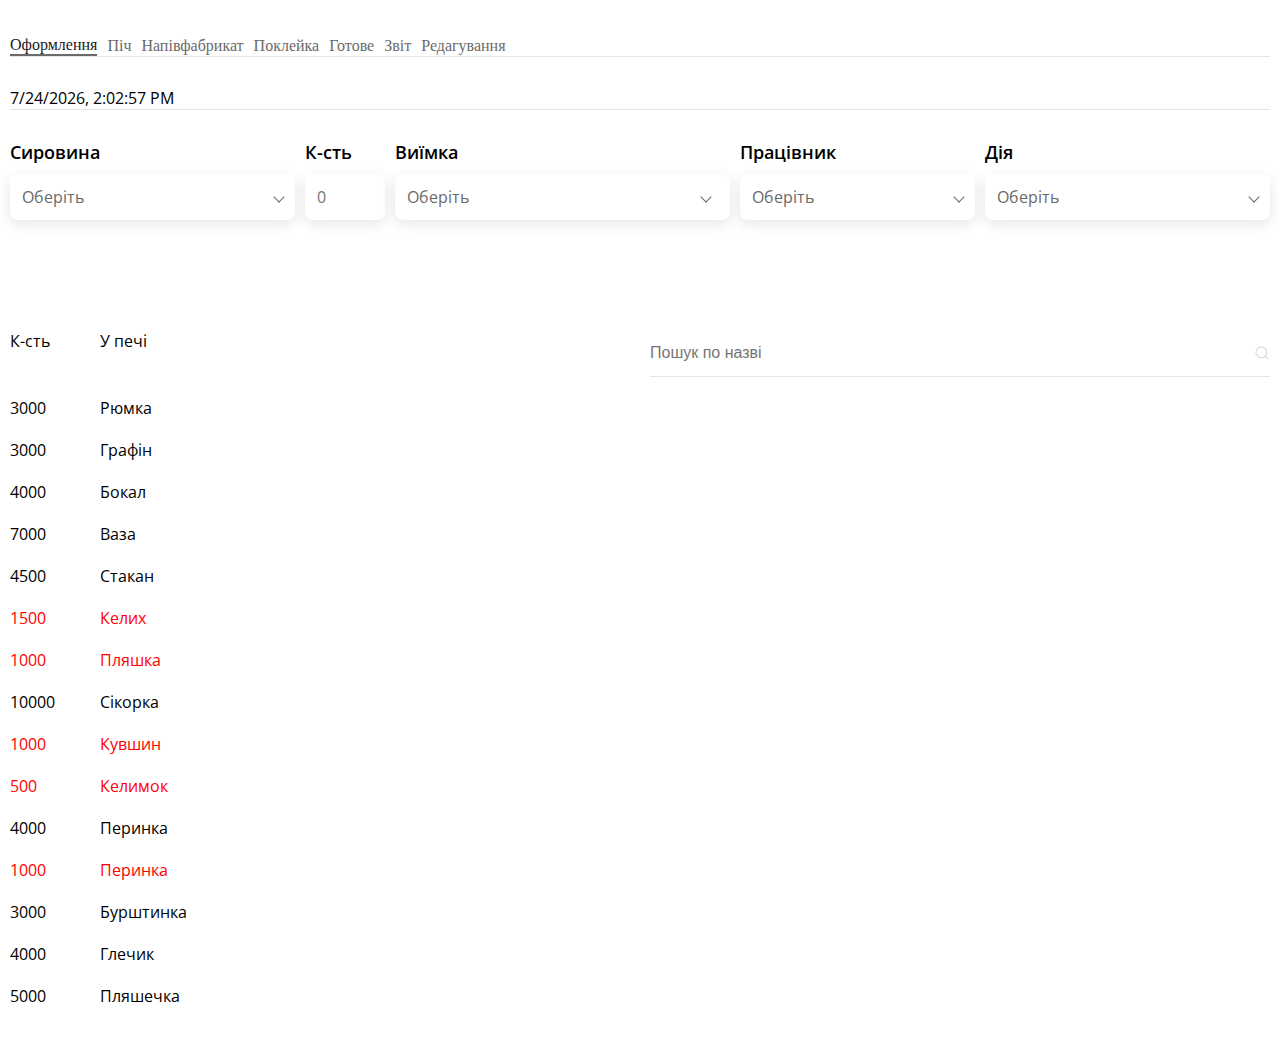
==== commit cdbfe438: "change multiple choise" ====
--- a/index.html
+++ b/index.html
@@ -169,32 +169,30 @@
                         Виїмка
                     </h6>
                 </div>
-                <div class="list_open shadow pad12 f gap20 f_f _br8 c7 fac" onclick="openMenu('js_cl_13','js_cl_13_arrow')">
-                    <span class="fs16 w" id="js_cl_13_selected">
-                        Оберіть
-                    </span>
-                    <div id="js_cl_13_arrow" class="btn_arrow">
-
-                    </div>
+                <div class="list_open shadow pad12 f gap20 f_f _br8 c7 fac" >
+                    <ul class="scroll f fc gap10 text_hover countRed commaThousand" id="js_cl_13_selected">
+                        <li id="js_cl_13_selected_li" class="fs16 f f_f fac scroll_non pad8r">
+                            <span class="">
+                                Оберіть
+                            </span>
+                            <div id="js_cl_13_arrow" class="btn_arrow " onclick="openMenu('js_cl_13','js_cl_13_arrow')">
+
+                            </div>
+                        </li>
+                    </ul>
                 </div>
                 <div class="shadow h300M _br8 f fc gap10 pad10 js_cl_13">
                     <div class="f f_f fac gap10 _b_b pad14t pad14b">
                         <input id="js_cl_13_search" class="input" type="text" placeholder="Пошук по назві" oninput="liveSearch('js_cl_13_list', this.value)">
                         <img class="contain icon" src="img/iconoir_search.png" alt="">
                     </div>
-                    <ul id="js_cl_13_list" class="scroll f fc gap10 text_hover countRed commaThousand" onclick="single_choice(event, 'js_cl_13_selected', 'li[data-id]', 'js_cl_13', 'act', 'js_cl_13_search','js_cl_13_arrow')">
-                        <li class="f fc">
-                            <div class="f f_f fac">
-                                <div class="f fac gap10">
-                                    <span>Індивідуально</span>
-                                </div>
-                                <div class="f fac f_f gap10 pad12">
-                                    <button class="num_max"  type="button" onclick="openMenu('comment')"></button>
-                                </div>
-                            </div>
-                            <input class="input comment _b_b pad6t pad6b" type="text" placeholder="Коментар">
-                        </li>
-                        <li data-id="1" class="f f_f fac gold">
+                    <ul id="js_cl_13_list" class="scroll f fc gap10 text_hover countRed commaThousand" onclick="marking('js_cl_13_list')">
+                        <li data-id="1" class="f f_f fac gold pad2 list-item">
+                            <span class="w">
+                                <input class="input _b_b pad6t pad6b" type="text" placeholder="Коментар">
+                            </span>
+                        </li>
+                        <li data-id="2" class="f f_f fac gold pad2 list-item">
                             <div class="f fac gap10 f_auto">
                                 <span class="item_number" data-count="2500" data-max="2500">2500</span>
                                 <span>Куля</span>
@@ -205,7 +203,7 @@
                                 <button class="num_max f" aria-label="Increment number" onclick="changeNumber(this.parentNode.parentNode, 1)" tabindex="-1" title="Increment number" type="button"></button>
                             </div>
                         </li>
-                        <li data-id="2" class="f f_f fac gold">
+                        <li data-id="3" class="f f_f fac gold pad2 list-item">
                             <div class="f fac gap10 f_auto">
                                 <span class="item_number" data-count="1500" data-max="1500">1500</span>
                                 <span>Герб</span>
@@ -216,7 +214,7 @@
                                 <button class="num_max f" aria-label="Increment number" onclick="changeNumber(this.parentNode.parentNode, 1)" tabindex="-1" title="Increment number" type="button"></button>
                             </div>
                         </li>
-                        <li data-id="3" class="f f_f fac gold">
+                        <li data-id="4" class="f f_f fac gold pad2 list-item">
                             <div class="f fac gap10 f_auto">
                                 <span class="item_number" data-count="3000" data-max="3000">3000</span>
                                 <span>Монета</span>
@@ -227,53 +225,9 @@
                                 <button class="num_max f" aria-label="Increment number" onclick="changeNumber(this.parentNode.parentNode, 1)" tabindex="-1" title="Increment number" type="button"></button>
                             </div>
                         </li>
-                        <li data-id="4" class="f f_f fac gold">
-                            <div class="f fac gap10 f_auto">
-                                <span class="item_number" data-count="4000" data-max="4000">4000</span>
-                                <span>Якір</span>
-                            </div>
-                            <div class="f fac f_f w_100M gap5">
-                                <button class="num_min f" aria-label="Decrement number" onclick="changeNumber(this.parentNode.parentNode, -1)" tabindex="-1" title="Decrement number" type="button"></button>
-                                <input class="f numberDisplay shadow _br4 shadow_non" type="number" value="0" min="0" max="200" oninput="handleManualInput(this)">
-                                <button class="num_max f" aria-label="Increment number" onclick="changeNumber(this.parentNode.parentNode, 1)" tabindex="-1" title="Increment number" type="button"></button>
-                            </div>
-                        </li>
-                        <li data-id="5" class="f f_f fac gold">
-                            <div class="f fac gap10 f_auto">
-                                <span class="item_number" data-count="1000" data-max="1000">1000</span>
-                                <span>Вушко</span>
-                            </div>
-                            <div class="f fac f_f w_100M gap5">
-                                <button class="num_min f" aria-label="Decrement number" onclick="changeNumber(this.parentNode.parentNode, -1)" tabindex="-1" title="Decrement number" type="button"></button>
-                                <input class="f numberDisplay shadow _br4 shadow_non" type="number" value="0" min="0" max="200" oninput="handleManualInput(this)">
-                                <button class="num_max f" aria-label="Increment number" onclick="changeNumber(this.parentNode.parentNode, 1)" tabindex="-1" title="Increment number" type="button"></button>
-                            </div>
-                        </li>
-                        <li data-id="6" class="f f_f fac gold">
-                            <div class="f fac gap10 f_auto">
-                                <span class="item_number" data-count="3000" data-max="3000">3000</span>
-                                <span>Кильце</span>
-                            </div>
-                            <div class="f fac f_f w_100M gap5">
-                                <button class="num_min f" aria-label="Decrement number" onclick="changeNumber(this.parentNode.parentNode, -1)" tabindex="-1" title="Decrement number" type="button"></button>
-                                <input class="f numberDisplay shadow _br4 shadow_non" type="number" value="0" min="0" max="200" oninput="handleManualInput(this)">
-                                <button class="num_max f" aria-label="Increment number" onclick="changeNumber(this.parentNode.parentNode, 1)" tabindex="-1" title="Increment number" type="button"></button>
-                            </div>
-                        </li>
-                        <li data-id="7" class="f f_f fac gold">
-                            <div class="f fac gap10 f_auto">
-                                <span class="item_number" data-count="3000" data-max="3000">3000</span>
-                                <span>Ручка</span>
-                            </div>
-                            <div class="f fac f_f w_100M gap5">
-                                <button class="num_min f" aria-label="Decrement number" onclick="changeNumber(this.parentNode.parentNode, -1)" tabindex="-1" title="Decrement number" type="button"></button>
-                                <input class="f numberDisplay shadow _br4 shadow_non" type="number" value="0" min="0" max="200" oninput="handleManualInput(this)">
-                                <button class="num_max f" aria-label="Increment number" onclick="changeNumber(this.parentNode.parentNode, 1)" tabindex="-1" title="Increment number" type="button"></button>
-                            </div>
-                        </li>
                     </ul>
                     <div class="f fc gap10 _br8">
-                        <button id="js_cl_13_enter" class="btn btn_black f_auto" type="submit">Застосувати</button>
+                        <button id="js_cl_13_enter" class="btn btn_black f_auto" type="submit" onclick="transfer('js_cl_13_list','js_cl_13_selected'); applyChanges();">Застосувати</button>
                     </div>
                 </div>
             </div>
@@ -2077,5 +2031,7 @@
 <script src="js/currentDateTime.js"></script>
 <script src="js/column_width.js"></script>
 <script src="js/sorting.js"></script>
+<script src="js/marking.js"></script>
+<script src="js/transfer.js"></script>
 </body>
 </html>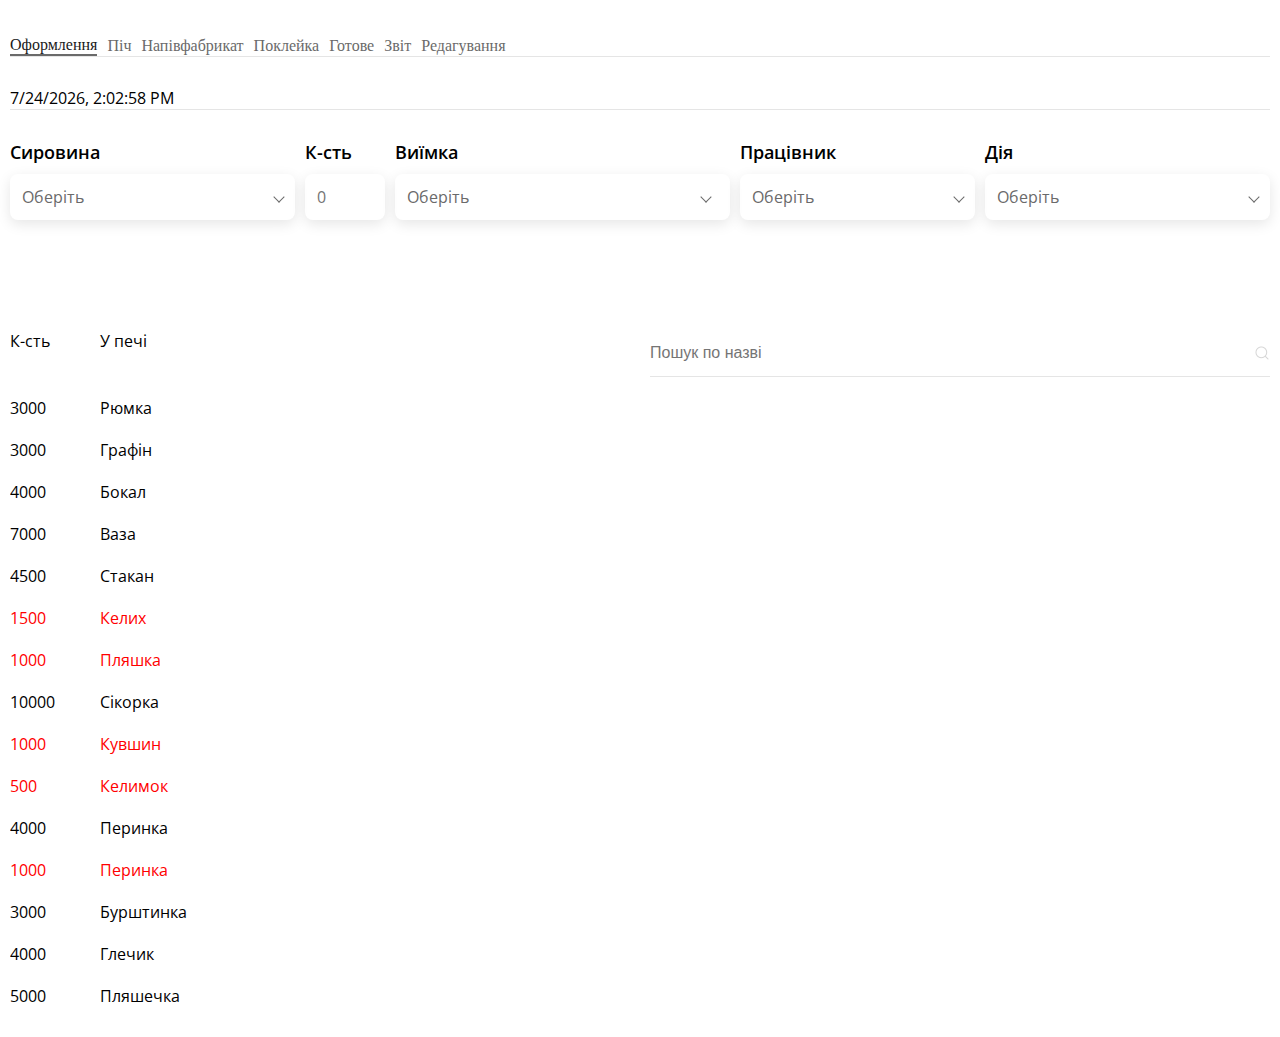
==== commit 40c73d54: "left report" ====
--- a/index.html
+++ b/index.html
@@ -169,13 +169,13 @@
                         Виїмка
                     </h6>
                 </div>
-                <div class="list_open shadow pad12 f gap20 f_f _br8 c7 fac" >
+                <div class="list_open shadow pad12 f gap20 f_f _br8 c7 fac">
                     <ul class="scroll f fc gap10 text_hover countRed commaThousand" id="js_cl_13_selected">
-                        <li id="js_cl_13_selected_li" class="fs16 f f_f fac scroll_non pad8r">
+                        <li id="js_cl_13_selected_li" class="fs16 f f_f fac scroll_non pad8r" onclick="openMenu('js_cl_13','js_cl_13_arrow')">
                             <span class="">
                                 Оберіть
                             </span>
-                            <div id="js_cl_13_arrow" class="btn_arrow " onclick="openMenu('js_cl_13','js_cl_13_arrow')">
+                            <div id="js_cl_13_arrow" class="btn_arrow ">
 
                             </div>
                         </li>
@@ -227,7 +227,7 @@
                         </li>
                     </ul>
                     <div class="f fc gap10 _br8">
-                        <button id="js_cl_13_enter" class="btn btn_black f_auto" type="submit" onclick="transfer('js_cl_13_list','js_cl_13_selected'); applyChanges();">Застосувати</button>
+                        <button id="js_cl_13_enter" class="btn btn_black f_auto" type="submit" onclick="transfer('js_cl_13_list','js_cl_13_selected','js_cl_13_arrow','act','js_cl_13_search');">Застосувати</button>
                     </div>
                 </div>
             </div>
@@ -607,32 +607,30 @@
                         Вставка
                     </h6>
                 </div>
-                <div class="list_open shadow pad12 f gap20 f_f _br8 c7 fac" onclick="openMenu('js_cl_33','js_cl_33_arrow')">
-                    <span class="fs16" id="js_cl_33_selected">
-                        Оберіть
-                    </span>
-                    <div id="js_cl_33_arrow" class="btn_arrow">
-
-                    </div>
+                <div class="list_open shadow pad12 f gap20 f_f _br8 c7 fac">
+                    <ul class="scroll f fc gap10 text_hover countRed commaThousand" id="js_cl_33_selected">
+                        <li id="js_cl_33_selected_li" class="fs16 f f_f fac scroll_non pad8r" onclick="openMenu('js_cl_33','js_cl_33_arrow')">
+                            <span class="">
+                                Оберіть
+                            </span>
+                            <div id="js_cl_33_arrow" class="btn_arrow ">
+
+                            </div>
+                        </li>
+                    </ul>
                 </div>
                 <div class="shadow h300M _br8 f fc gap10 pad10 js_cl_33">
                     <div class="f f_f fac gap10 _b_b pad14t pad14b">
                         <input id="js_cl_33_search" class="input" type="text" placeholder="Пошук по назві" oninput="liveSearch('js_cl_33_list', this.value)">
                         <img class="contain icon" src="img/iconoir_search.png" alt="">
                     </div>
-                    <ul id="js_cl_33_list" class="scroll f fc gap10 text_hover commaThousand" onclick="single_choice(event, 'js_cl_33_selected', 'li[data-id]', 'js_cl_33', 'act', 'js_cl_33_search','js_cl_33_arrow')">
-                        <li class="f fc">
-                            <div class="f f_f fac">
-                                <div class="f fac gap10">
-                                    <span>Індивідуально</span>
-                                </div>
-                                <div class="f fac f_f gap10 pad12">
-                                    <button class="num_max"  type="button" onclick="openMenu('comment')"></button>
-                                </div>
-                            </div>
-                            <input class="input comment _b_b pad6t pad6b" type="text" placeholder="Коментар">
-                        </li>
-                        <li data-id="1" class="f f_f fac green">
+                    <ul id="js_cl_33_list" class="scroll f fc gap10 text_hover countRed commaThousand" onclick="marking('js_cl_33_list')">
+                        <li data-id="1" class="f f_f fac green list-item">
+                            <span class="w">
+                                <input class="input _b_b pad6t pad6b" type="text" placeholder="Коментар">
+                            </span>
+                        </li>
+                        <li data-id="2" class="f f_f fac green list-item">
                             <div class="f fac gap10 f_auto">
                                 <span class="item_number" data-count="2500" data-max="2500">2500</span>
                                 <span>Куля срібна</span>
@@ -643,7 +641,7 @@
                                 <button class="num_max f" aria-label="Increment number" onclick="changeNumber(this.parentNode.parentNode, 1)" tabindex="-1" title="Increment number" type="button"></button>
                             </div>
                         </li>
-                        <li data-id="2" class="f f_f fac green">
+                        <li data-id="3" class="f f_f fac green list-item">
                             <div class="f fac gap10 f_auto">
                                 <span class="item_number" data-count="1500" data-max="1500">1500</span>
                                 <span>Куля бронза</span>
@@ -654,7 +652,7 @@
                                 <button class="num_max f" aria-label="Increment number" onclick="changeNumber(this.parentNode.parentNode, 1)" tabindex="-1" title="Increment number" type="button"></button>
                             </div>
                         </li>
-                        <li data-id="3" class="f f_f fac green">
+                        <li data-id="4" class="f f_f fac green list-item">
                             <div class="f fac gap10 f_auto">
                                 <span class="item_number" data-count="3000" data-max="3000">3000</span>
                                 <span>Монета бронза</span>
@@ -665,7 +663,7 @@
                                 <button class="num_max f" aria-label="Increment number" onclick="changeNumber(this.parentNode.parentNode, 1)" tabindex="-1" title="Increment number" type="button"></button>
                             </div>
                         </li>
-                        <li data-id="4" class="f f_f fac green">
+                        <li data-id="5" class="f f_f fac green list-item">
                             <div class="f fac gap10 f_auto">
                                 <span class="item_number" data-count="4000" data-max="4000">4000</span>
                                 <span>Монета срібло</span>
@@ -676,7 +674,7 @@
                                 <button class="num_max f" aria-label="Increment number" onclick="changeNumber(this.parentNode.parentNode, 1)" tabindex="-1" title="Increment number" type="button"></button>
                             </div>
                         </li>
-                        <li data-id="5" class="f f_f fac green">
+                        <li data-id="6" class="f f_f fac green list-item">
                             <div class="f fac gap10 f_auto">
                                 <span class="item_number" data-count="1000" data-max="1000">1000</span>
                                 <span>Монета золото</span>
@@ -687,7 +685,7 @@
                                 <button class="num_max f" aria-label="Increment number" onclick="changeNumber(this.parentNode.parentNode, 1)" tabindex="-1" title="Increment number" type="button"></button>
                             </div>
                         </li>
-                        <li data-id="6" class="f f_f fac green">
+                        <li data-id="7" class="f f_f fac green list-item">
                             <div class="f fac gap10 f_auto">
                                 <span class="item_number" data-count="3000" data-max="3000">3000</span>
                                 <span>Якір срібло</span>
@@ -698,7 +696,7 @@
                                 <button class="num_max f" aria-label="Increment number" onclick="changeNumber(this.parentNode.parentNode, 1)" tabindex="-1" title="Increment number" type="button"></button>
                             </div>
                         </li>
-                        <li data-id="7" class="f f_f fac green">
+                        <li data-id="8" class="f f_f fac green list-item">
                             <div class="f fac gap10 f_auto">
                                 <span class="item_number" data-count="3000" data-max="3000">3000</span>
                                 <span>Герб України</span>
@@ -709,7 +707,7 @@
                                 <button class="num_max f" aria-label="Increment number" onclick="changeNumber(this.parentNode.parentNode, 1)" tabindex="-1" title="Increment number" type="button"></button>
                             </div>
                         </li>
-                        <li data-id="8" class="f f_f fac green">
+                        <li data-id="9" class="f f_f fac green list-item">
                             <div class="f fac gap10 f_auto">
                                 <span class="item_number" data-count="3000" data-max="3000">3000</span>
                                 <span>Ручка</span>
@@ -722,7 +720,7 @@
                         </li>
                     </ul>
                     <div class="f fc gap10 _br8">
-                        <button class="btn btn_black f_auto" type="submit">Застосувати</button>
+                        <button id="js_cl_33_enter" class="btn btn_black f_auto" type="submit" onclick="transfer('js_cl_33_list','js_cl_33_selected','js_cl_33_arrow','act','js_cl_33_search');">Застосувати</button>
                     </div>
                 </div>
             </div>
@@ -907,32 +905,30 @@
                             Брак вставки
                         </h6>
                     </div>
-                    <div class="list_open shadow pad12 f gap20 f_f _br8 c7 fac" onclick="openMenu('js_cl_43','js_cl_43_arrow')">
-                    <span class="fs16" id="js_cl_43_selected">
-                        Оберіть
-                    </span>
-                        <div id="js_cl_43_arrow" class="btn_arrow">
-
-                        </div>
+                    <div class="list_open shadow pad12 f gap20 f_f _br8 c7 fac">
+                        <ul class="scroll f fc gap10 text_hover countRed commaThousand" id="js_cl_43_selected">
+                            <li id="js_cl_43_selected_li" class="fs16 f f_f fac scroll_non pad8r" onclick="openMenu('js_cl_43','js_cl_43_arrow')">
+                                <span class="">
+                                    Оберіть
+                                </span>
+                                <div id="js_cl_43_arrow" class="btn_arrow">
+
+                                </div>
+                            </li>
+                        </ul>
                     </div>
                     <div class="shadow h300M _br8 f fc gap10 pad10 js_cl_43">
                         <div class="f f_f fac gap10 _b_b pad14t pad14b">
                             <input id="js_cl_43_search" class="input" type="text" placeholder="Пошук по назві" oninput="liveSearch('js_cl_43_list', this.value)">
                             <img class="contain icon" src="img/iconoir_search.png" alt="">
                         </div>
-                        <ul id="js_cl_43_list" class="scroll f fc gap10 text_hover commaThousand" onclick="single_choice(event, 'js_cl_43_selected', 'li[data-id]', 'js_cl_43', 'act', 'js_cl_43_search','js_cl_43_arrow')">
-                            <li data-id="1" class="f f_f fac">
-                                <div class="f fac gap10 f_auto">
-                                    <span class="item_number" data-count="2500" data-max="2500">2500</span>
-                                    <span>Куля срібна</span>
-                                </div>
-                                <div class="f fac f_f w_100M gap5">
-                                    <button class="num_min f" aria-label="Decrement number" onclick="changeNumber(this.parentNode.parentNode, -1)" tabindex="-1" title="Decrement number" type="button"></button>
-                                    <input class="f numberDisplay shadow _br4 shadow_non" type="number" value="0" min="0" max="100" oninput="handleManualInput(this)">
-                                    <button class="num_max f" aria-label="Increment number" onclick="changeNumber(this.parentNode.parentNode, 1)" tabindex="-1" title="Increment number" type="button"></button>
-                                </div>
-                            </li>
-                            <li data-id="2" class="f f_f fac">
+                        <ul id="js_cl_43_list" class="scroll f fc gap10 text_hover countRed commaThousand" onclick="marking('js_cl_43_list')">
+                            <li data-id="1" class="f f_f fac list-item">
+                            <span class="w">
+                                <input class="input _b_b pad6t pad6b" type="text" placeholder="Коментар">
+                            </span>
+                            </li>
+                            <li data-id="2" class="f f_f fac list-item">
                                 <div class="f fac gap10 f_auto">
                                     <span class="item_number" data-count="1500" data-max="1500">1500</span>
                                     <span>Куля бронза</span>
@@ -943,7 +939,7 @@
                                     <button class="num_max f" aria-label="Increment number" onclick="changeNumber(this.parentNode.parentNode, 1)" tabindex="-1" title="Increment number" type="button"></button>
                                 </div>
                             </li>
-                            <li data-id="3" class="f f_f fac">
+                            <li data-id="3" class="f f_f fac list-item">
                                 <div class="f fac gap10 f_auto">
                                     <span class="item_number" data-count="3000" data-max="3000">3000</span>
                                     <span>Монета бронза</span>
@@ -954,7 +950,7 @@
                                     <button class="num_max f" aria-label="Increment number" onclick="changeNumber(this.parentNode.parentNode, 1)" tabindex="-1" title="Increment number" type="button"></button>
                                 </div>
                             </li>
-                            <li data-id="4" class="f f_f fac">
+                            <li data-id="4" class="f f_f fac list-item">
                                 <div class="f fac gap10 f_auto">
                                     <span class="item_number" data-count="4000" data-max="4000">4000</span>
                                     <span>Монета срібло</span>
@@ -965,7 +961,7 @@
                                     <button class="num_max f" aria-label="Increment number" onclick="changeNumber(this.parentNode.parentNode, 1)" tabindex="-1" title="Increment number" type="button"></button>
                                 </div>
                             </li>
-                            <li data-id="5" class="f f_f fac">
+                            <li data-id="5" class="f f_f fac list-item">
                                 <div class="f fac gap10 f_auto">
                                     <span class="item_number" data-count="1000" data-max="1000">1000</span>
                                     <span>Монета золото</span>
@@ -976,7 +972,7 @@
                                     <button class="num_max f" aria-label="Increment number" onclick="changeNumber(this.parentNode.parentNode, 1)" tabindex="-1" title="Increment number" type="button"></button>
                                 </div>
                             </li>
-                            <li data-id="6" class="f f_f fac">
+                            <li data-id="6" class="f f_f fac list-item">
                                 <div class="f fac gap10 f_auto">
                                     <span class="item_number" data-count="3000" data-max="3000">3000</span>
                                     <span>Якір срібло</span>
@@ -987,7 +983,7 @@
                                     <button class="num_max f" aria-label="Increment number" onclick="changeNumber(this.parentNode.parentNode, 1)" tabindex="-1" title="Increment number" type="button"></button>
                                 </div>
                             </li>
-                            <li data-id="7" class="f f_f fac">
+                            <li data-id="7" class="f f_f fac list-item">
                                 <div class="f fac gap10 f_auto">
                                     <span class="item_number" data-count="3000" data-max="3000">3000</span>
                                     <span>Герб України</span>
@@ -998,7 +994,7 @@
                                     <button class="num_max f" aria-label="Increment number" onclick="changeNumber(this.parentNode.parentNode, 1)" tabindex="-1" title="Increment number" type="button"></button>
                                 </div>
                             </li>
-                            <li data-id="8" class="f f_f fac">
+                            <li data-id="8" class="f f_f fac list-item">
                                 <div class="f fac gap10 f_auto">
                                     <span class="item_number" data-count="3000" data-max="3000">3000</span>
                                     <span>Ручка</span>
@@ -1011,7 +1007,7 @@
                             </li>
                         </ul>
                         <div class="f fc gap10 _br8">
-                            <button class="btn btn_black f_auto" type="submit">Застосувати</button>
+                            <button id="js_cl_43_enter" class="btn btn_black f_auto" type="submit" onclick="transfer('js_cl_43_list','js_cl_43_selected','js_cl_43_arrow','act','js_cl_43_search');">Застосувати</button>
                         </div>
                     </div>
                 </div>
@@ -1198,39 +1194,37 @@
                 </div>
             </div>
             <div class="f fw w gap10">
-                <!--        Вставка-->
-                <div class="f fc gap10 f_300">
+                <!--        брак Вставка-->
+                <div class="f fc gap10 f_250">
                     <div class="">
                         <h6>
                             Брак вставки
                         </h6>
                     </div>
-                    <div class="list_open shadow pad12 f gap20 f_f _br8 c7 fac" onclick="openMenu('js_cl_53','js_cl_53_arrow')">
-                    <span class="fs16" id="js_cl_53_selected">
-                        Оберіть
-                    </span>
-                        <div id="js_cl_53_arrow" class="btn_arrow">
-
-                        </div>
+                    <div class="list_open shadow pad12 f gap20 f_f _br8 c7 fac">
+                        <ul class="scroll f fc gap10 text_hover countRed commaThousand" id="js_cl_53_selected">
+                            <li id="js_cl_53_selected_li" class="fs16 f f_f fac scroll_non pad8r" onclick="openMenu('js_cl_53','js_cl_53_arrow')">
+                                <span class="">
+                                    Оберіть
+                                </span>
+                                <div id="js_cl_53_arrow" class="btn_arrow">
+
+                                </div>
+                            </li>
+                        </ul>
                     </div>
                     <div class="shadow h300M _br8 f fc gap10 pad10 js_cl_53">
                         <div class="f f_f fac gap10 _b_b pad14t pad14b">
                             <input id="js_cl_53_search" class="input" type="text" placeholder="Пошук по назві" oninput="liveSearch('js_cl_53_list', this.value)">
                             <img class="contain icon" src="img/iconoir_search.png" alt="">
                         </div>
-                        <ul id="js_cl_53_list" class="scroll f fc gap10 text_hover commaThousand" onclick="single_choice(event, 'js_cl_53_selected', 'li[data-id]', 'js_cl_53', 'act', 'js_cl_53_search','js_cl_53_arrow')">
-                            <li data-id="1" class="f f_f fac">
-                                <div class="f fac gap10 f_auto">
-                                    <span class="item_number" data-count="2500" data-max="2500">2500</span>
-                                    <span>Куля срібна</span>
-                                </div>
-                                <div class="f fac f_f w_100M gap5">
-                                    <button class="num_min f" aria-label="Decrement number" onclick="changeNumber(this.parentNode.parentNode, -1)" tabindex="-1" title="Decrement number" type="button"></button>
-                                    <input class="f numberDisplay shadow _br4 shadow_non" type="number" value="0" min="0" max="100" oninput="handleManualInput(this)">
-                                    <button class="num_max f" aria-label="Increment number" onclick="changeNumber(this.parentNode.parentNode, 1)" tabindex="-1" title="Increment number" type="button"></button>
-                                </div>
-                            </li>
-                            <li data-id="2" class="f f_f fac">
+                        <ul id="js_cl_53_list" class="scroll f fc gap10 text_hover countRed commaThousand" onclick="marking('js_cl_53_list')">
+                            <li data-id="1" class="f f_f fac list-item">
+                            <span class="w">
+                                <input class="input _b_b pad6t pad6b" type="text" placeholder="Коментар">
+                            </span>
+                            </li>
+                            <li data-id="2" class="f f_f fac list-item">
                                 <div class="f fac gap10 f_auto">
                                     <span class="item_number" data-count="1500" data-max="1500">1500</span>
                                     <span>Куля бронза</span>
@@ -1241,7 +1235,7 @@
                                     <button class="num_max f" aria-label="Increment number" onclick="changeNumber(this.parentNode.parentNode, 1)" tabindex="-1" title="Increment number" type="button"></button>
                                 </div>
                             </li>
-                            <li data-id="3" class="f f_f fac">
+                            <li data-id="3" class="f f_f fac list-item">
                                 <div class="f fac gap10 f_auto">
                                     <span class="item_number" data-count="3000" data-max="3000">3000</span>
                                     <span>Монета бронза</span>
@@ -1252,7 +1246,7 @@
                                     <button class="num_max f" aria-label="Increment number" onclick="changeNumber(this.parentNode.parentNode, 1)" tabindex="-1" title="Increment number" type="button"></button>
                                 </div>
                             </li>
-                            <li data-id="4" class="f f_f fac">
+                            <li data-id="4" class="f f_f fac list-item">
                                 <div class="f fac gap10 f_auto">
                                     <span class="item_number" data-count="4000" data-max="4000">4000</span>
                                     <span>Монета срібло</span>
@@ -1263,7 +1257,7 @@
                                     <button class="num_max f" aria-label="Increment number" onclick="changeNumber(this.parentNode.parentNode, 1)" tabindex="-1" title="Increment number" type="button"></button>
                                 </div>
                             </li>
-                            <li data-id="5" class="f f_f fac">
+                            <li data-id="5" class="f f_f fac list-item">
                                 <div class="f fac gap10 f_auto">
                                     <span class="item_number" data-count="1000" data-max="1000">1000</span>
                                     <span>Монета золото</span>
@@ -1274,7 +1268,7 @@
                                     <button class="num_max f" aria-label="Increment number" onclick="changeNumber(this.parentNode.parentNode, 1)" tabindex="-1" title="Increment number" type="button"></button>
                                 </div>
                             </li>
-                            <li data-id="6" class="f f_f fac">
+                            <li data-id="6" class="f f_f fac list-item">
                                 <div class="f fac gap10 f_auto">
                                     <span class="item_number" data-count="3000" data-max="3000">3000</span>
                                     <span>Якір срібло</span>
@@ -1285,7 +1279,7 @@
                                     <button class="num_max f" aria-label="Increment number" onclick="changeNumber(this.parentNode.parentNode, 1)" tabindex="-1" title="Increment number" type="button"></button>
                                 </div>
                             </li>
-                            <li data-id="7" class="f f_f fac">
+                            <li data-id="7" class="f f_f fac list-item">
                                 <div class="f fac gap10 f_auto">
                                     <span class="item_number" data-count="3000" data-max="3000">3000</span>
                                     <span>Герб України</span>
@@ -1296,7 +1290,7 @@
                                     <button class="num_max f" aria-label="Increment number" onclick="changeNumber(this.parentNode.parentNode, 1)" tabindex="-1" title="Increment number" type="button"></button>
                                 </div>
                             </li>
-                            <li data-id="8" class="f f_f fac">
+                            <li data-id="8" class="f f_f fac list-item">
                                 <div class="f fac gap10 f_auto">
                                     <span class="item_number" data-count="3000" data-max="3000">3000</span>
                                     <span>Ручка</span>
@@ -1309,7 +1303,7 @@
                             </li>
                         </ul>
                         <div class="f fc gap10 _br8">
-                            <button class="btn btn_black f_auto" type="submit">Застосувати</button>
+                            <button id="js_cl_53_enter" class="btn btn_black f_auto" type="submit" onclick="transfer('js_cl_53_list','js_cl_53_selected','js_cl_53_arrow','act','js_cl_53_search');">Застосувати</button>
                         </div>
                     </div>
                 </div>
@@ -1721,11 +1715,13 @@
                                 Сировина
                             </h6>
                         </div>
-                        <div class="shadow pad12 f gap20 f_f _br8 c7 fac list_open" onclick="openMenu('glass_stock','glass_arrow')">
-                <span id="glass_selected" class="fs16 w">
-                        Оберіть
-                </span>
-                            <div id="glass_arrow" class="btn_arrow">
+                        <div class="shadow pad12 f gap20 f_f _br8 c7 fac list_open">
+                            <div id="glass_selected" class="fs16 w">
+                                Оберіть
+                            </div>
+                            <div id="glass_plus" class="plus btn_blue" onclick="add_glass('glass_selected')">
+                            </div>
+                            <div id="glass_arrow" class="btn_arrow" onclick="openMenu('glass_stock','glass_arrow')">
                             </div>
                         </div>
                         <div class="shadow h300M _br8 f fc gap10 pad10 glass_stock">
@@ -1734,17 +1730,6 @@
                                 <img class="contain icon" src="img/iconoir_search.png" alt="">
                             </div>
                             <ul id="glass_list" class="scroll f fc gap20 text_hover countRed commaThousand" onclick="single_choice(event, 'glass_selected', 'li[data-id]', 'glass_stock', 'act', 'glass_search','glass_arrow')">
-                                <li class="f fc" onclick="moveInputToSelected('glass_new_input', 'glass_selected','glass_stock','glass_search','glass_arrow')">
-                                    <div class="f f_f fac gap10">
-                                        <div class="f fac gap10">
-                                            <span>Додати нове</span>
-                                        </div>
-                                        <div class="f fac f_f gap20 pad12">
-                                            <button class="num_max"  type="button" onclick="openMenu('glass_add')"></button>
-                                        </div>
-                                    </div>
-                                    <input id="glass_new_input" class="input glass_add _b_b pad6t pad6b" type="text" placeholder="Нове скло">
-                                </li>
                                 <li data-id="1" class="f gap10 list-item" data-count="3000" data-name="Стакан віскі">
                                     <span class="list-item-count">3000</span>
                                     <span class="list-item-name">Рюмка</span>
@@ -1845,11 +1830,13 @@
                                 Вставка
                             </h6>
                         </div>
-                        <div class="shadow pad12 f gap20 f_f _br8 c7 fac list_open" onclick="openMenu('insert_stock','insert_arrow')">
-                        <span id="insert_selected" class="fs16 w">
+                        <div class="shadow pad12 f gap20 f_f _br8 c7 fac list_open">
+                            <div id="insert_selected" class="fs16 w">
                                 Оберіть
-                        </span>
-                            <div id="insert_arrow" class="btn_arrow">
+                            </div>
+                            <div id="insert_plus" class="plus btn_blue" onclick="add_glass('insert_selected')">
+                            </div>
+                            <div id="insert_arrow" class="btn_arrow" onclick="openMenu('insert_stock','insert_arrow')">
                             </div>
                         </div>
                         <div class="shadow h300M _br8 f fc gap10 pad10 insert_stock">
@@ -1858,47 +1845,35 @@
                                 <img class="contain icon" src="img/iconoir_search.png" alt="">
                             </div>
                             <ul id="insert_list" class="scroll f fc gap20 text_hover countRed commaThousand" onclick="single_choice(event, 'insert_selected', 'li[data-id]', 'insert_stock', 'act', 'insert_search','insert_arrow')">
-
-                                <li id="insert_new" class="f fc" data-count="" data-name="Нова вставка" onclick="moveInputToSelected('insert_new_input', 'insert_selected','insert_stock','insert_search','insert_arrow')">
-                                    <div class="f f_f fac gap10">
-                                        <div class="f fac gap10">
-                                            <span>Додати нову</span>
-                                        </div>
-                                        <div class="f fac f_f gap20 pad12">
-                                            <button class="num_max"  type="button" onclick="openMenu('insert_add')"></button>
-                                        </div>
-                                    </div>
-                                    <input id="insert_new_input" class="input insert_add _b_b pad6t pad6b" type="text" placeholder="Нова вставка">
-                                </li>
-                                <li data-id="2" class="f gap10 list-item" data-count="2500" data-name="Стакан віскі">
+                                <li data-id="1" class="f gap10 list-item" data-count="2500" data-name="Стакан віскі">
                                     <span class="list-item-count f_80_00">2500</span>
                                     <span class="list-item-name">Куля срібна</span>
                                 </li>
-                                <li data-id="3" class="f gap10 list-item" data-count="1500" data-name="Чарка">
+                                <li data-id="2" class="f gap10 list-item" data-count="1500" data-name="Чарка">
                                     <span class="list-item-count f_80_00">1500</span>
                                     <span class="list-item-name">Куля бронза</span>
                                 </li>
-                                <li data-id="4" class="f gap10 list-item" data-count="3000" data-name="Чашка">
+                                <li data-id="3" class="f gap10 list-item" data-count="3000" data-name="Чашка">
                                     <span class="list-item-count f_80_00">3000</span>
                                     <span class="list-item-name">Монета бронза</span>
                                 </li>
-                                <li data-id="5" class="f gap10 list-item" data-count="4000" data-name="Чашка">
+                                <li data-id="4" class="f gap10 list-item" data-count="4000" data-name="Чашка">
                                     <span class="list-item-count f_80_00">4000</span>
                                     <span class="list-item-name">Монета срібло</span>
                                 </li>
-                                <li data-id="6" class="f gap10 list-item" data-count="1000" data-name="Чашка">
+                                <li data-id="5" class="f gap10 list-item" data-count="1000" data-name="Чашка">
                                     <span class="list-item-count f_80_00">1000</span>
                                     <span class="list-item-name">Монета золото</span>
                                 </li>
+                                <li data-id="6" class="f gap10 list-item" data-count="3000" data-name="Чашка">
+                                    <span class="list-item-count f_80_00">3000</span>
+                                    <span class="list-item-name">Якір срібний</span>
+                                </li>
                                 <li data-id="7" class="f gap10 list-item" data-count="3000" data-name="Чашка">
                                     <span class="list-item-count f_80_00">3000</span>
-                                    <span class="list-item-name">Якір срібний</span>
+                                    <span class="list-item-name">Герб України</span>
                                 </li>
                                 <li data-id="8" class="f gap10 list-item" data-count="3000" data-name="Чашка">
-                                    <span class="list-item-count f_80_00">3000</span>
-                                    <span class="list-item-name">Герб України</span>
-                                </li>
-                                <li data-id="9" class="f gap10 list-item" data-count="3000" data-name="Чашка">
                                     <span class="list-item-count f_80_00">3000</span>
                                     <span class="list-item-name">Ручка</span>
                                 </li>
@@ -1942,11 +1917,13 @@
                                 Фахівець
                             </h6>
                         </div>
-                        <div class="shadow pad12 f gap20 f_f _br8 c7 fac list_open" onclick="openMenu('master_stock','master_arrow')">
-                <span id="master_selected" class="fs16 w">
-                        Оберіть
-                </span>
-                            <div id="master_arrow" class="btn_arrow">
+                        <div class="shadow pad12 f gap20 f_f _br8 c7 fac list_open">
+                            <div id="master_selected" class="fs16 w">
+                                Оберіть
+                            </div>
+                            <div id="master_plus" class="plus btn_blue" onclick="add_glass('master_selected')">
+                            </div>
+                            <div id="master_arrow" class="btn_arrow" onclick="openMenu('master_stock','master_arrow')">
                             </div>
                         </div>
                         <div class="shadow h300M _br8 f fc gap10 pad10 master_stock">
@@ -1955,18 +1932,6 @@
                                 <img class="contain icon" src="img/iconoir_search.png" alt="">
                             </div>
                             <ul id="master_list" class="scroll f fc gap20 text_hover countRed commaThousand" onclick="single_choice(event, 'master_selected', 'li[data-id]', 'master_stock', 'act', 'master_search','master_arrow')">
-                                <li id="master_new" class="f fc" data-count="" data-name="Нова вставка" onclick="moveInputToSelected('master_new_input', 'master_selected','master_stock','master_search','master_arrow')">
-                                    <div class="f f_f fac gap10">
-                                        <div class="f fac gap10">
-                                            <span>Додати нового</span>
-                                        </div>
-                                        <div class="f fac f_f gap20 pad12">
-                                            <button class="num_max"  type="button" onclick="openMenu('master_add')"></button>
-                                        </div>
-                                    </div>
-                                    <input id="master_new_input" class="input master_add _b_b pad6t pad6b" type="text" placeholder="Новий фахівець">
-                                </li>
-
                                 <li class="f gap10 list-item" data-id="1">
                                     Марія Петрівна
                                 </li>
@@ -2033,5 +1998,6 @@
 <script src="js/sorting.js"></script>
 <script src="js/marking.js"></script>
 <script src="js/transfer.js"></script>
+<script src="js/add_glass.js"></script>
 </body>
 </html>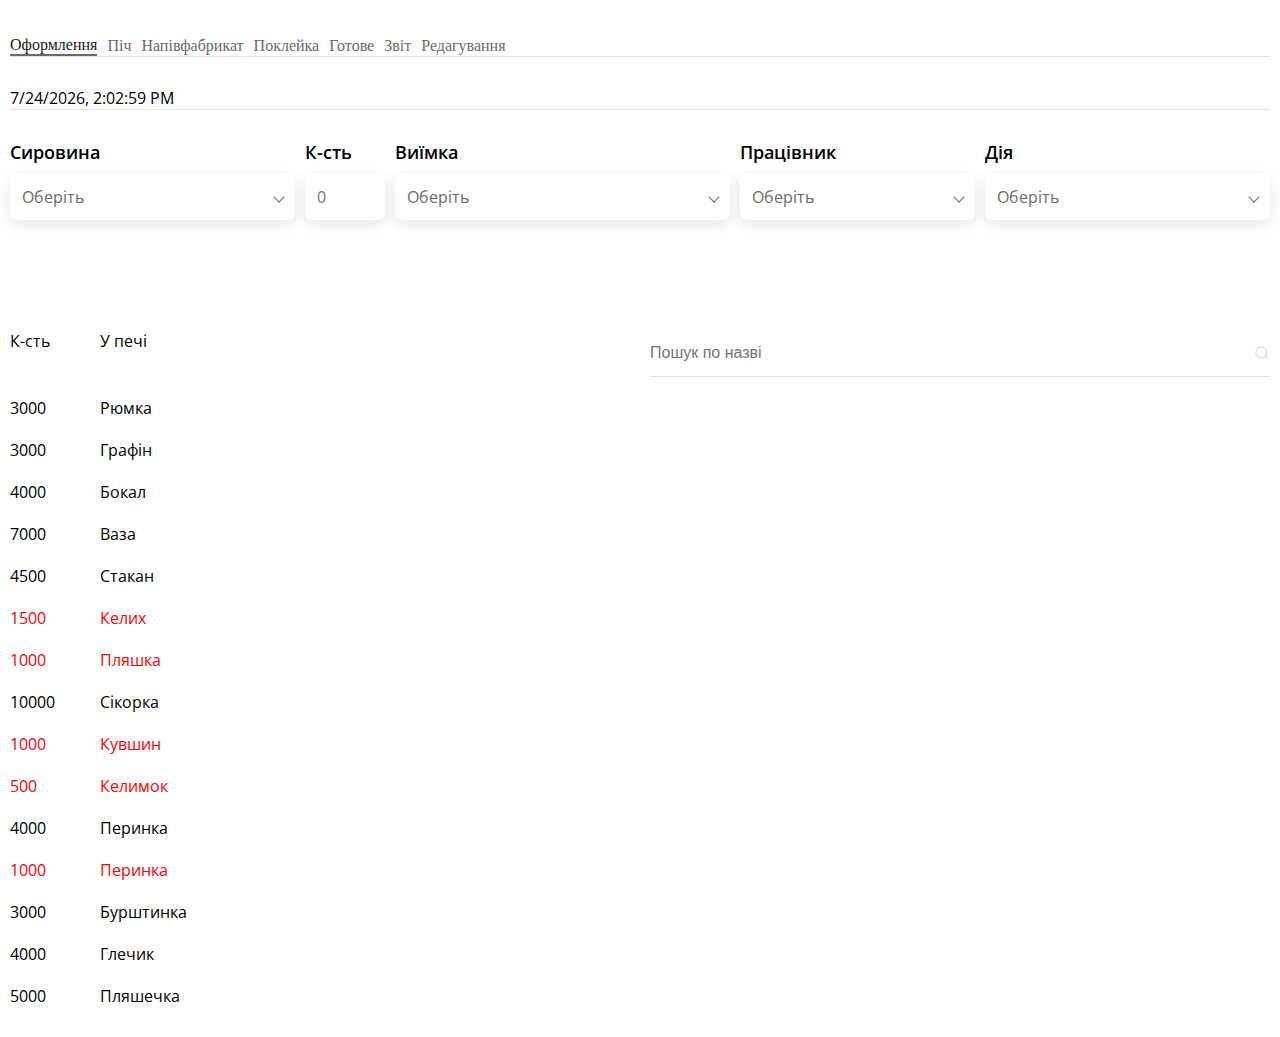
==== commit e2554e86: "semi_final" ====
--- a/index.html
+++ b/index.html
@@ -169,66 +169,29 @@
                         Виїмка
                     </h6>
                 </div>
-                <div class="list_open shadow pad12 f gap20 f_f _br8 c7 fac">
-                    <ul class="scroll f fc gap10 text_hover countRed commaThousand" id="js_cl_13_selected">
-                        <li id="js_cl_13_selected_li" class="fs16 f f_f fac scroll_non pad8r" onclick="openMenu('js_cl_13','js_cl_13_arrow')">
-                            <span class="">
-                                Оберіть
-                            </span>
-                            <div id="js_cl_13_arrow" class="btn_arrow ">
-
-                            </div>
-                        </li>
-                    </ul>
+                <div class="shadow pad12 f gap20 f_f _br8 c7 fac w list_open" onclick="openMenu('js_cl_13','js_cl_13_arrow')">
+                    <span class="fs16" id="js_cl_13_selected">Оберіть</span>
+                    <div id="js_cl_13_arrow" class="btn_arrow"></div>
                 </div>
                 <div class="shadow h300M _br8 f fc gap10 pad10 js_cl_13">
                     <div class="f f_f fac gap10 _b_b pad14t pad14b">
                         <input id="js_cl_13_search" class="input" type="text" placeholder="Пошук по назві" oninput="liveSearch('js_cl_13_list', this.value)">
                         <img class="contain icon" src="img/iconoir_search.png" alt="">
                     </div>
-                    <ul id="js_cl_13_list" class="scroll f fc gap10 text_hover countRed commaThousand" onclick="marking('js_cl_13_list')">
-                        <li data-id="1" class="f f_f fac gold pad2 list-item">
-                            <span class="w">
-                                <input class="input _b_b pad6t pad6b" type="text" placeholder="Коментар">
-                            </span>
-                        </li>
-                        <li data-id="2" class="f f_f fac gold pad2 list-item">
-                            <div class="f fac gap10 f_auto">
-                                <span class="item_number" data-count="2500" data-max="2500">2500</span>
-                                <span>Куля</span>
-                            </div>
-                            <div class="f fac f_f w_100M gap5">
-                                <button class="num_min f" aria-label="Decrement number" onclick="changeNumber(this.parentNode.parentNode, -1)" tabindex="-1" title="Decrement number" type="button"></button>
-                                <input class="f numberDisplay shadow _br4 shadow_non" type="number" value="0" min="0" max="100" oninput="handleManualInput(this)">
-                                <button class="num_max f" aria-label="Increment number" onclick="changeNumber(this.parentNode.parentNode, 1)" tabindex="-1" title="Increment number" type="button"></button>
-                            </div>
-                        </li>
-                        <li data-id="3" class="f f_f fac gold pad2 list-item">
-                            <div class="f fac gap10 f_auto">
-                                <span class="item_number" data-count="1500" data-max="1500">1500</span>
-                                <span>Герб</span>
-                            </div>
-                            <div class="f fac f_f w_100M gap5">
-                                <button class="num_min f" aria-label="Decrement number" onclick="changeNumber(this.parentNode.parentNode, -1)" tabindex="-1" title="Decrement number" type="button"></button>
-                                <input class="f numberDisplay shadow _br4 shadow_non" type="number" value="0" min="0" max="200" oninput="handleManualInput(this)">
-                                <button class="num_max f" aria-label="Increment number" onclick="changeNumber(this.parentNode.parentNode, 1)" tabindex="-1" title="Increment number" type="button"></button>
-                            </div>
-                        </li>
-                        <li data-id="4" class="f f_f fac gold pad2 list-item">
-                            <div class="f fac gap10 f_auto">
-                                <span class="item_number" data-count="3000" data-max="3000">3000</span>
-                                <span>Монета</span>
-                            </div>
-                            <div class="f fac f_f w_100M gap5">
-                                <button class="num_min f" aria-label="Decrement number" onclick="changeNumber(this.parentNode.parentNode, -1)" tabindex="-1" title="Decrement number" type="button"></button>
-                                <input class="f numberDisplay shadow _br4 shadow_non" type="number" value="0" min="0" max="200" oninput="handleManualInput(this)">
-                                <button class="num_max f" aria-label="Increment number" onclick="changeNumber(this.parentNode.parentNode, 1)" tabindex="-1" title="Increment number" type="button"></button>
-                            </div>
+                    <ul id="js_cl_13_list" class="scroll f fc gap10 text_hover" onclick="single_choice(event, 'js_cl_13_selected', 'li[data-id]', 'js_cl_13', 'act', 'js_cl_13_search','js_cl_13_arrow')">
+                        <li class="f gap10 list-item gold" data-id="1">
+                            Куля
+                        </li>
+                        <li class="f gap10 list-item gold" data-id="2">
+                            Герб
+                        </li>
+                        <li class="f gap10 list-item gold" data-id="3">
+                            Якір
+                        </li>
+                        <li class="f gap10 list-item gold" data-id="4">
+                            Монета
                         </li>
                     </ul>
-                    <div class="f fc gap10 _br8">
-                        <button id="js_cl_13_enter" class="btn btn_black f_auto" type="submit" onclick="transfer('js_cl_13_list','js_cl_13_selected','js_cl_13_arrow','act','js_cl_13_search');">Застосувати</button>
-                    </div>
                 </div>
             </div>
             <!--        Працівник-->
@@ -404,22 +367,22 @@
                         <li data-id="1" class="f gap10 list-item" data-count="1000" data-name="Стакан віскі">
                             <span class="list-item-count">1000</span>
                             <span class="list-item-name">Фужер</span>
-                            <span class="list-item-name gold">Куля (2)</span>
+                            <span class="list-item-name gold">Куля</span>
                         </li>
                         <li data-id="2" class="f gap10 list-item" data-count="2000" data-name="Чарка">
                             <span class="list-item-count">2000</span>
                             <span class="list-item-name">Стакан</span>
-                            <span class="list-item-name gold">Герб (1)</span>
+                            <span class="list-item-name gold">Герб</span>
                         </li>
                         <li data-id="3" class="f gap10 list-item" data-count="3000" data-name="Чашка">
                             <span class="list-item-count">3000</span>
                             <span class="list-item-name">Келих</span>
-                            <span class="list-item-name gold">Монета (3)</span>
+                            <span class="list-item-name gold">Монета</span>
                         </li>
                         <li data-id="4" class="f gap10 list-item" data-count="4000" data-name="Пляшка">
                             <span class="list-item-count">4000</span>
                             <span class="list-item-name">Пляшка</span>
-                            <span class="list-item-name gold">Якір (1)</span>
+                            <span class="list-item-name gold">Якір</span>
                         </li>
                     </ul>
                 </div>
@@ -519,22 +482,22 @@
                         <li data-id="1" class="f gap10 list-item" data-count="1000" data-name="Фужер">
                             <span class="list-item-count f_80_00">1000</span>
                             <span class="list-item-name">Фужер</span>
-                            <span class="list-item-name gold">Куля (2)</span>
+                            <span class="list-item-name gold">Куля</span>
                         </li>
                         <li data-id="2" class="f gap10 list-item" data-count="2000" data-name="Стакан">
                             <span class="list-item-count f_80_00">2000</span>
                             <span class="list-item-name">Стакан</span>
-                            <span class="list-item-name gold">Герб (1)</span>
+                            <span class="list-item-name gold">Герб</span>
                         </li>
                         <li data-id="3" class="f gap10 list-item" data-count="3000" data-name="Келих">
                             <span class="list-item-count f_80_00">3000</span>
                             <span class="list-item-name">Келих</span>
-                            <span class="list-item-name gold">Монета (3)</span>
+                            <span class="list-item-name gold">Монета</span>
                         </li>
                         <li data-id="3" class="f gap10 list-item" data-count="4000" data-name="Пляшка">
                             <span class="list-item-count f_80_00">4000</span>
                             <span class="list-item-name">Пляшка</span>
-                            <span class="list-item-name gold">Якір (1)</span>
+                            <span class="list-item-name gold">Якір</span>
                         </li>
                     </ul>
                 </div>
@@ -569,22 +532,22 @@
                         <li data-id="1" class="f gap10 list-item" data-count="500" data-name="Стакан віскі">
                             <span class="list-item-count">500</span>
                             <span class="list-item-name">Фужер</span>
-                            <span class="list-item-name gold">Куля (2)</span>
+                            <span class="list-item-name gold">Куля</span>
                         </li>
                         <li data-id="2" class="f gap10 list-item" data-count="1800" data-name="Чарка">
                             <span class="list-item-count">1800</span>
                             <span class="list-item-name">Стакан</span>
-                            <span class="list-item-name gold">Герб (1)</span>
+                            <span class="list-item-name gold">Герб</span>
                         </li>
                         <li data-id="3" class="f gap10 list-item" data-count="2500" data-name="Чашка">
                             <span class="list-item-count">2500</span>
                             <span class="list-item-name">Келих</span>
-                            <span class="list-item-name gold">Монета (3)</span>
+                            <span class="list-item-name gold">Монета</span>
                         </li>
                         <li data-id="4" class="f gap10 list-item" data-count="3000" data-name="Пляшка">
                             <span class="list-item-count">3000</span>
                             <span class="list-item-name">Пляшка</span>
-                            <span class="list-item-name gold">Якір (1)</span>
+                            <span class="list-item-name gold">Якір</span>
                         </li>
                     </ul>
                 </div>
@@ -809,22 +772,22 @@
                         <li data-id="1" class="f gap10 list-item" data-count="1000" data-name="Стакан віскі">
                             <span class="list-item-count">1000</span>
                             <span class="list-item-name">Фужер</span>
-                            <span class="list-item-name gold">Куля (2)</span>
+                            <span class="list-item-name gold">Куля</span>
                         </li>
                         <li data-id="2" class="f gap10 list-item" data-count="2000" data-name="Чарка">
                             <span class="list-item-count">2000</span>
                             <span class="list-item-name">Стакан</span>
-                            <span class="list-item-name gold">Герб (1)</span>
+                            <span class="list-item-name gold">Герб</span>
                         </li>
                         <li data-id="3" class="f gap10 list-item" data-count="3000" data-name="Чашка">
                             <span class="list-item-count">3000</span>
                             <span class="list-item-name">Келих</span>
-                            <span class="list-item-name gold">Монета (3)</span>
+                            <span class="list-item-name gold">Монета</span>
                         </li>
                         <li data-id="4" class="f gap10 list-item" data-count="4000" data-name="Пляшка">
                             <span class="list-item-count">4000</span>
                             <span class="list-item-name">Пляшка</span>
-                            <span class="list-item-name gold">Якір (1)</span>
+                            <span class="list-item-name gold">Якір</span>
                         </li>
                     </ul>
                 </div>
@@ -859,20 +822,20 @@
                         <li data-id="1" class="f gap10 list-item _b_b fw" data-count="500" data-name="Стакан віскі">
                             <span class="list-item-count f_50_00">500</span>
                             <span class="list-item-name f_100_00">Фужер</span>
-                            <span class="list-item-name gold">Куля (2)</span>
+                            <span class="list-item-name gold">Куля</span>
                             <span class="list-item-name green">срібна (1)</span>
                             <span class="list-item-name green">бронза (1)</span>
                         </li>
                         <li data-id="2" class="f gap10 list-item _b_b fw" data-count="1800" data-name="Чарка">
                             <span class="list-item-count f_50_00">1800</span>
                             <span class="list-item-name f_100_00">Стакан</span>
-                            <span class="list-item-name gold">Герб (1)</span>
+                            <span class="list-item-name gold">Герб</span>
                             <span class="list-item-name green">Україні (1)</span>
                         </li>
                         <li data-id="3" class="f gap10 list-item _b_b fw" data-count="2500" data-name="Чашка">
                             <span class="list-item-count f_50_00">2500</span>
                             <span class="list-item-name f_100_00">Келих</span>
-                            <span class="list-item-name gold">Монета (3)</span>
+                            <span class="list-item-name gold">Монета</span>
                             <span class="list-item-name green">бронза (1)</span>
                             <span class="list-item-name green">срібло (1)</span>
                             <span class="list-item-name green">золото (1)</span>
@@ -880,7 +843,7 @@
                         <li data-id="4" class="f gap10 list-item _b_b fw" data-count="3000" data-name="Пляшка">
                             <span class="list-item-count f_50_00">3000</span>
                             <span class="list-item-name f_100_00">Пляшка</span>
-                            <span class="list-item-name gold">Якір (1)</span>
+                            <span class="list-item-name gold">Якір</span>
                             <span class="list-item-name green">Срібний (1)</span>
                         </li>
                     </ul>
@@ -898,119 +861,6 @@
                 </div>
             </div>
             <div class="f fw w gap10">
-                <!--        брак Вставка-->
-                <div class="f fc gap10 f_250">
-                    <div class="">
-                        <h6>
-                            Брак вставки
-                        </h6>
-                    </div>
-                    <div class="list_open shadow pad12 f gap20 f_f _br8 c7 fac">
-                        <ul class="scroll f fc gap10 text_hover countRed commaThousand" id="js_cl_43_selected">
-                            <li id="js_cl_43_selected_li" class="fs16 f f_f fac scroll_non pad8r" onclick="openMenu('js_cl_43','js_cl_43_arrow')">
-                                <span class="">
-                                    Оберіть
-                                </span>
-                                <div id="js_cl_43_arrow" class="btn_arrow">
-
-                                </div>
-                            </li>
-                        </ul>
-                    </div>
-                    <div class="shadow h300M _br8 f fc gap10 pad10 js_cl_43">
-                        <div class="f f_f fac gap10 _b_b pad14t pad14b">
-                            <input id="js_cl_43_search" class="input" type="text" placeholder="Пошук по назві" oninput="liveSearch('js_cl_43_list', this.value)">
-                            <img class="contain icon" src="img/iconoir_search.png" alt="">
-                        </div>
-                        <ul id="js_cl_43_list" class="scroll f fc gap10 text_hover countRed commaThousand" onclick="marking('js_cl_43_list')">
-                            <li data-id="1" class="f f_f fac list-item">
-                            <span class="w">
-                                <input class="input _b_b pad6t pad6b" type="text" placeholder="Коментар">
-                            </span>
-                            </li>
-                            <li data-id="2" class="f f_f fac list-item">
-                                <div class="f fac gap10 f_auto">
-                                    <span class="item_number" data-count="1500" data-max="1500">1500</span>
-                                    <span>Куля бронза</span>
-                                </div>
-                                <div class="f fac f_f w_100M gap5">
-                                    <button class="num_min f" aria-label="Decrement number" onclick="changeNumber(this.parentNode.parentNode, -1)" tabindex="-1" title="Decrement number" type="button"></button>
-                                    <input class="f numberDisplay shadow _br4 shadow_non" type="number" value="0" min="0" max="200" oninput="handleManualInput(this)">
-                                    <button class="num_max f" aria-label="Increment number" onclick="changeNumber(this.parentNode.parentNode, 1)" tabindex="-1" title="Increment number" type="button"></button>
-                                </div>
-                            </li>
-                            <li data-id="3" class="f f_f fac list-item">
-                                <div class="f fac gap10 f_auto">
-                                    <span class="item_number" data-count="3000" data-max="3000">3000</span>
-                                    <span>Монета бронза</span>
-                                </div>
-                                <div class="f fac f_f w_100M gap5">
-                                    <button class="num_min f" aria-label="Decrement number" onclick="changeNumber(this.parentNode.parentNode, -1)" tabindex="-1" title="Decrement number" type="button"></button>
-                                    <input class="f numberDisplay shadow _br4 shadow_non" type="number" value="0" min="0" max="200" oninput="handleManualInput(this)">
-                                    <button class="num_max f" aria-label="Increment number" onclick="changeNumber(this.parentNode.parentNode, 1)" tabindex="-1" title="Increment number" type="button"></button>
-                                </div>
-                            </li>
-                            <li data-id="4" class="f f_f fac list-item">
-                                <div class="f fac gap10 f_auto">
-                                    <span class="item_number" data-count="4000" data-max="4000">4000</span>
-                                    <span>Монета срібло</span>
-                                </div>
-                                <div class="f fac f_f w_100M gap5">
-                                    <button class="num_min f" aria-label="Decrement number" onclick="changeNumber(this.parentNode.parentNode, -1)" tabindex="-1" title="Decrement number" type="button"></button>
-                                    <input class="f numberDisplay shadow _br4 shadow_non" type="number" value="0" min="0" max="200" oninput="handleManualInput(this)">
-                                    <button class="num_max f" aria-label="Increment number" onclick="changeNumber(this.parentNode.parentNode, 1)" tabindex="-1" title="Increment number" type="button"></button>
-                                </div>
-                            </li>
-                            <li data-id="5" class="f f_f fac list-item">
-                                <div class="f fac gap10 f_auto">
-                                    <span class="item_number" data-count="1000" data-max="1000">1000</span>
-                                    <span>Монета золото</span>
-                                </div>
-                                <div class="f fac f_f w_100M gap5">
-                                    <button class="num_min f" aria-label="Decrement number" onclick="changeNumber(this.parentNode.parentNode, -1)" tabindex="-1" title="Decrement number" type="button"></button>
-                                    <input class="f numberDisplay shadow _br4 shadow_non" type="number" value="0" min="0" max="200" oninput="handleManualInput(this)">
-                                    <button class="num_max f" aria-label="Increment number" onclick="changeNumber(this.parentNode.parentNode, 1)" tabindex="-1" title="Increment number" type="button"></button>
-                                </div>
-                            </li>
-                            <li data-id="6" class="f f_f fac list-item">
-                                <div class="f fac gap10 f_auto">
-                                    <span class="item_number" data-count="3000" data-max="3000">3000</span>
-                                    <span>Якір срібло</span>
-                                </div>
-                                <div class="f fac f_f w_100M gap5">
-                                    <button class="num_min f" aria-label="Decrement number" onclick="changeNumber(this.parentNode.parentNode, -1)" tabindex="-1" title="Decrement number" type="button"></button>
-                                    <input class="f numberDisplay shadow _br4 shadow_non" type="number" value="0" min="0" max="200" oninput="handleManualInput(this)">
-                                    <button class="num_max f" aria-label="Increment number" onclick="changeNumber(this.parentNode.parentNode, 1)" tabindex="-1" title="Increment number" type="button"></button>
-                                </div>
-                            </li>
-                            <li data-id="7" class="f f_f fac list-item">
-                                <div class="f fac gap10 f_auto">
-                                    <span class="item_number" data-count="3000" data-max="3000">3000</span>
-                                    <span>Герб України</span>
-                                </div>
-                                <div class="f fac f_f w_100M gap5">
-                                    <button class="num_min f" aria-label="Decrement number" onclick="changeNumber(this.parentNode.parentNode, -1)" tabindex="-1" title="Decrement number" type="button"></button>
-                                    <input class="f numberDisplay shadow _br4 shadow_non" type="number" value="0" min="0" max="200" oninput="handleManualInput(this)">
-                                    <button class="num_max f" aria-label="Increment number" onclick="changeNumber(this.parentNode.parentNode, 1)" tabindex="-1" title="Increment number" type="button"></button>
-                                </div>
-                            </li>
-                            <li data-id="8" class="f f_f fac list-item">
-                                <div class="f fac gap10 f_auto">
-                                    <span class="item_number" data-count="3000" data-max="3000">3000</span>
-                                    <span>Ручка</span>
-                                </div>
-                                <div class="f fac f_f w_100M gap5">
-                                    <button class="num_min f" aria-label="Decrement number" onclick="changeNumber(this.parentNode.parentNode, -1)" tabindex="-1" title="Decrement number" type="button"></button>
-                                    <input class="f numberDisplay shadow _br4 shadow_non" type="number" value="0" min="0" max="200" oninput="handleManualInput(this)">
-                                    <button class="num_max f" aria-label="Increment number" onclick="changeNumber(this.parentNode.parentNode, 1)" tabindex="-1" title="Increment number" type="button"></button>
-                                </div>
-                            </li>
-                        </ul>
-                        <div class="f fc gap10 _br8">
-                            <button id="js_cl_43_enter" class="btn btn_black f_auto" type="submit" onclick="transfer('js_cl_43_list','js_cl_43_selected','js_cl_43_arrow','act','js_cl_43_search');">Застосувати</button>
-                        </div>
-                    </div>
-                </div>
                 <!--        Працівник-->
                 <div class="f fc gap10 f_200">
                     <div class="w">
@@ -1097,20 +947,20 @@
                         <li data-id="1" class="f gap10 list-item _b_b fw" data-count="500" data-name="Стакан віскі">
                             <span class="list-item-count f_50_00">500</span>
                             <span class="list-item-name f_100_00">Фужер</span>
-                            <span class="list-item-name gold">Куля (2)</span>
+                            <span class="list-item-name gold">Куля</span>
                             <span class="list-item-name green">срібна (1)</span>
                             <span class="list-item-name green">бронза (1)</span>
                         </li>
                         <li data-id="2" class="f gap10 list-item _b_b fw" data-count="1800" data-name="Чарка">
                             <span class="list-item-count f_50_00">1800</span>
                             <span class="list-item-name f_100_00">Стакан</span>
-                            <span class="list-item-name gold">Герб (1)</span>
+                            <span class="list-item-name gold">Герб</span>
                             <span class="list-item-name green">Україні (1)</span>
                         </li>
                         <li data-id="3" class="f gap10 list-item _b_b fw" data-count="2500" data-name="Чашка">
                             <span class="list-item-count f_50_00">2500</span>
                             <span class="list-item-name f_100_00">Келих</span>
-                            <span class="list-item-name gold">Монета (3)</span>
+                            <span class="list-item-name gold">Монета</span>
                             <span class="list-item-name green">бронза (1)</span>
                             <span class="list-item-name green">срібло (1)</span>
                             <span class="list-item-name green">золото (1)</span>
@@ -1118,7 +968,7 @@
                         <li data-id="4" class="f gap10 list-item _b_b fw" data-count="3000" data-name="Пляшка">
                             <span class="list-item-count f_50_00">3000</span>
                             <span class="list-item-name f_100_00">Пляшка</span>
-                            <span class="list-item-name gold">Якір (1)</span>
+                            <span class="list-item-name gold">Якір</span>
                             <span class="list-item-name green">Срібний (1)</span>
                         </li>
                     </ul>
@@ -1155,20 +1005,20 @@
                         <li data-id="1" class="f gap10 list-item _b_b fw" data-count="500" data-name="Стакан віскі">
                             <span class="list-item-count f_50_00">500</span>
                             <span class="list-item-name f_100_00">Фужер</span>
-                            <span class="list-item-name gold">Куля (2)</span>
+                            <span class="list-item-name gold">Куля</span>
                             <span class="list-item-name green">срібна (1)</span>
                             <span class="list-item-name green">бронза (1)</span>
                         </li>
                         <li data-id="2" class="f gap10 list-item _b_b fw" data-count="1800" data-name="Чарка">
                             <span class="list-item-count f_50_00">1800</span>
                             <span class="list-item-name f_100_00">Стакан</span>
-                            <span class="list-item-name gold">Герб (1)</span>
+                            <span class="list-item-name gold">Герб</span>
                             <span class="list-item-name green">Україні (1)</span>
                         </li>
                         <li data-id="3" class="f gap10 list-item _b_b fw" data-count="2500" data-name="Чашка">
                             <span class="list-item-count f_50_00">2500</span>
                             <span class="list-item-name f_100_00">Келих</span>
-                            <span class="list-item-name gold">Монета (3)</span>
+                            <span class="list-item-name gold">Монета</span>
                             <span class="list-item-name green">бронза (1)</span>
                             <span class="list-item-name green">срібло (1)</span>
                             <span class="list-item-name green">золото (1)</span>
@@ -1176,7 +1026,7 @@
                         <li data-id="4" class="f gap10 list-item _b_b fw" data-count="3000" data-name="Пляшка">
                             <span class="list-item-count f_50_00">3000</span>
                             <span class="list-item-name f_100_00">Пляшка</span>
-                            <span class="list-item-name gold">Якір (1)</span>
+                            <span class="list-item-name gold">Якір</span>
                             <span class="list-item-name green">Срібний (1)</span>
                         </li>
                     </ul>
@@ -1194,119 +1044,6 @@
                 </div>
             </div>
             <div class="f fw w gap10">
-                <!--        брак Вставка-->
-                <div class="f fc gap10 f_250">
-                    <div class="">
-                        <h6>
-                            Брак вставки
-                        </h6>
-                    </div>
-                    <div class="list_open shadow pad12 f gap20 f_f _br8 c7 fac">
-                        <ul class="scroll f fc gap10 text_hover countRed commaThousand" id="js_cl_53_selected">
-                            <li id="js_cl_53_selected_li" class="fs16 f f_f fac scroll_non pad8r" onclick="openMenu('js_cl_53','js_cl_53_arrow')">
-                                <span class="">
-                                    Оберіть
-                                </span>
-                                <div id="js_cl_53_arrow" class="btn_arrow">
-
-                                </div>
-                            </li>
-                        </ul>
-                    </div>
-                    <div class="shadow h300M _br8 f fc gap10 pad10 js_cl_53">
-                        <div class="f f_f fac gap10 _b_b pad14t pad14b">
-                            <input id="js_cl_53_search" class="input" type="text" placeholder="Пошук по назві" oninput="liveSearch('js_cl_53_list', this.value)">
-                            <img class="contain icon" src="img/iconoir_search.png" alt="">
-                        </div>
-                        <ul id="js_cl_53_list" class="scroll f fc gap10 text_hover countRed commaThousand" onclick="marking('js_cl_53_list')">
-                            <li data-id="1" class="f f_f fac list-item">
-                            <span class="w">
-                                <input class="input _b_b pad6t pad6b" type="text" placeholder="Коментар">
-                            </span>
-                            </li>
-                            <li data-id="2" class="f f_f fac list-item">
-                                <div class="f fac gap10 f_auto">
-                                    <span class="item_number" data-count="1500" data-max="1500">1500</span>
-                                    <span>Куля бронза</span>
-                                </div>
-                                <div class="f fac f_f w_100M gap5">
-                                    <button class="num_min f" aria-label="Decrement number" onclick="changeNumber(this.parentNode.parentNode, -1)" tabindex="-1" title="Decrement number" type="button"></button>
-                                    <input class="f numberDisplay shadow _br4 shadow_non" type="number" value="0" min="0" max="200" oninput="handleManualInput(this)">
-                                    <button class="num_max f" aria-label="Increment number" onclick="changeNumber(this.parentNode.parentNode, 1)" tabindex="-1" title="Increment number" type="button"></button>
-                                </div>
-                            </li>
-                            <li data-id="3" class="f f_f fac list-item">
-                                <div class="f fac gap10 f_auto">
-                                    <span class="item_number" data-count="3000" data-max="3000">3000</span>
-                                    <span>Монета бронза</span>
-                                </div>
-                                <div class="f fac f_f w_100M gap5">
-                                    <button class="num_min f" aria-label="Decrement number" onclick="changeNumber(this.parentNode.parentNode, -1)" tabindex="-1" title="Decrement number" type="button"></button>
-                                    <input class="f numberDisplay shadow _br4 shadow_non" type="number" value="0" min="0" max="200" oninput="handleManualInput(this)">
-                                    <button class="num_max f" aria-label="Increment number" onclick="changeNumber(this.parentNode.parentNode, 1)" tabindex="-1" title="Increment number" type="button"></button>
-                                </div>
-                            </li>
-                            <li data-id="4" class="f f_f fac list-item">
-                                <div class="f fac gap10 f_auto">
-                                    <span class="item_number" data-count="4000" data-max="4000">4000</span>
-                                    <span>Монета срібло</span>
-                                </div>
-                                <div class="f fac f_f w_100M gap5">
-                                    <button class="num_min f" aria-label="Decrement number" onclick="changeNumber(this.parentNode.parentNode, -1)" tabindex="-1" title="Decrement number" type="button"></button>
-                                    <input class="f numberDisplay shadow _br4 shadow_non" type="number" value="0" min="0" max="200" oninput="handleManualInput(this)">
-                                    <button class="num_max f" aria-label="Increment number" onclick="changeNumber(this.parentNode.parentNode, 1)" tabindex="-1" title="Increment number" type="button"></button>
-                                </div>
-                            </li>
-                            <li data-id="5" class="f f_f fac list-item">
-                                <div class="f fac gap10 f_auto">
-                                    <span class="item_number" data-count="1000" data-max="1000">1000</span>
-                                    <span>Монета золото</span>
-                                </div>
-                                <div class="f fac f_f w_100M gap5">
-                                    <button class="num_min f" aria-label="Decrement number" onclick="changeNumber(this.parentNode.parentNode, -1)" tabindex="-1" title="Decrement number" type="button"></button>
-                                    <input class="f numberDisplay shadow _br4 shadow_non" type="number" value="0" min="0" max="200" oninput="handleManualInput(this)">
-                                    <button class="num_max f" aria-label="Increment number" onclick="changeNumber(this.parentNode.parentNode, 1)" tabindex="-1" title="Increment number" type="button"></button>
-                                </div>
-                            </li>
-                            <li data-id="6" class="f f_f fac list-item">
-                                <div class="f fac gap10 f_auto">
-                                    <span class="item_number" data-count="3000" data-max="3000">3000</span>
-                                    <span>Якір срібло</span>
-                                </div>
-                                <div class="f fac f_f w_100M gap5">
-                                    <button class="num_min f" aria-label="Decrement number" onclick="changeNumber(this.parentNode.parentNode, -1)" tabindex="-1" title="Decrement number" type="button"></button>
-                                    <input class="f numberDisplay shadow _br4 shadow_non" type="number" value="0" min="0" max="200" oninput="handleManualInput(this)">
-                                    <button class="num_max f" aria-label="Increment number" onclick="changeNumber(this.parentNode.parentNode, 1)" tabindex="-1" title="Increment number" type="button"></button>
-                                </div>
-                            </li>
-                            <li data-id="7" class="f f_f fac list-item">
-                                <div class="f fac gap10 f_auto">
-                                    <span class="item_number" data-count="3000" data-max="3000">3000</span>
-                                    <span>Герб України</span>
-                                </div>
-                                <div class="f fac f_f w_100M gap5">
-                                    <button class="num_min f" aria-label="Decrement number" onclick="changeNumber(this.parentNode.parentNode, -1)" tabindex="-1" title="Decrement number" type="button"></button>
-                                    <input class="f numberDisplay shadow _br4 shadow_non" type="number" value="0" min="0" max="200" oninput="handleManualInput(this)">
-                                    <button class="num_max f" aria-label="Increment number" onclick="changeNumber(this.parentNode.parentNode, 1)" tabindex="-1" title="Increment number" type="button"></button>
-                                </div>
-                            </li>
-                            <li data-id="8" class="f f_f fac list-item">
-                                <div class="f fac gap10 f_auto">
-                                    <span class="item_number" data-count="3000" data-max="3000">3000</span>
-                                    <span>Ручка</span>
-                                </div>
-                                <div class="f fac f_f w_100M gap5">
-                                    <button class="num_min f" aria-label="Decrement number" onclick="changeNumber(this.parentNode.parentNode, -1)" tabindex="-1" title="Decrement number" type="button"></button>
-                                    <input class="f numberDisplay shadow _br4 shadow_non" type="number" value="0" min="0" max="200" oninput="handleManualInput(this)">
-                                    <button class="num_max f" aria-label="Increment number" onclick="changeNumber(this.parentNode.parentNode, 1)" tabindex="-1" title="Increment number" type="button"></button>
-                                </div>
-                            </li>
-                        </ul>
-                        <div class="f fc gap10 _br8">
-                            <button id="js_cl_53_enter" class="btn btn_black f_auto" type="submit" onclick="transfer('js_cl_53_list','js_cl_53_selected','js_cl_53_arrow','act','js_cl_53_search');">Застосувати</button>
-                        </div>
-                    </div>
-                </div>
                 <!--        Працівник-->
                 <div class="f fc gap10 f_200">
                     <div class="w">
@@ -1393,20 +1130,20 @@
                         <li data-id="1" class="f gap10 list-item _b_b fw" data-count="500" data-name="Стакан віскі">
                             <span class="list-item-count f_50_00">500</span>
                             <span class="list-item-name f_100_00">Фужер</span>
-                            <span class="list-item-name gold">Куля (2)</span>
+                            <span class="list-item-name gold">Куля</span>
                             <span class="list-item-name green">срібна (1)</span>
                             <span class="list-item-name green">бронза (1)</span>
                         </li>
                         <li data-id="2" class="f gap10 list-item _b_b fw" data-count="1800" data-name="Чарка">
                             <span class="list-item-count f_50_00">1800</span>
                             <span class="list-item-name f_100_00">Стакан</span>
-                            <span class="list-item-name gold">Герб (1)</span>
+                            <span class="list-item-name gold">Герб</span>
                             <span class="list-item-name green">Україні (1)</span>
                         </li>
                         <li data-id="3" class="f gap10 list-item _b_b fw" data-count="2500" data-name="Чашка">
                             <span class="list-item-count f_50_00">2500</span>
                             <span class="list-item-name f_100_00">Келих</span>
-                            <span class="list-item-name gold">Монета (3)</span>
+                            <span class="list-item-name gold">Монета</span>
                             <span class="list-item-name green">бронза (1)</span>
                             <span class="list-item-name green">срібло (1)</span>
                             <span class="list-item-name green">золото (1)</span>
@@ -1414,7 +1151,7 @@
                         <li data-id="4" class="f gap10 list-item _b_b fw" data-count="3000" data-name="Пляшка">
                             <span class="list-item-count f_50_00">3000</span>
                             <span class="list-item-name f_100_00">Пляшка</span>
-                            <span class="list-item-name gold">Якір (1)</span>
+                            <span class="list-item-name gold">Якір</span>
                             <span class="list-item-name green">Срібний (1)</span>
                         </li>
                     </ul>
@@ -1821,8 +1558,64 @@
                         </div>
                     </div>
                 </div>
+                <!-- Виїмка -->
+                <div id="insert" class="f fw w gap10 f_f">
+                    <!--        Фахівець-->
+                    <div class="f fc gap10 f_250">
+                        <div class="w">
+                            <h6>
+                                Виїмка
+                            </h6>
+                        </div>
+                        <div class="shadow pad12 f gap20 f_f _br8 c7 fac list_open">
+                            <div id="insert_selected" class="fs16 w">
+                                Оберіть
+                            </div>
+                            <div id="insert_plus" class="plus btn_blue" onclick="add_glass('insert_selected')">
+                            </div>
+                            <div id="insert_arrow" class="btn_arrow" onclick="openMenu('insert_stock','insert_arrow')">
+                            </div>
+                        </div>
+                        <div class="shadow h300M _br8 f fc gap10 pad10 insert_stock">
+                            <div class="f f_f fac gap10 _b_b pad14t pad14b">
+                                <input id="insert_search" class="input" type="text" placeholder="Пошук по назві" oninput="liveSearch('insert_list', this.value)">
+                                <img class="contain icon" src="img/iconoir_search.png" alt="">
+                            </div>
+                            <ul id="insert_list" class="scroll f fc gap20 text_hover countRed commaThousand" onclick="single_choice(event, 'insert_selected', 'li[data-id]', 'insert_stock', 'act', 'insert_search','insert_arrow')">
+                                <li class="f gap10 list-item" data-id="1">
+                                    Куля
+                                </li>
+                                <li class="f gap10 list-item" data-id="2">
+                                    Монета
+                                </li>
+                                <li class="f gap10 list-item" data-id="3">
+                                    Герб
+                                </li>
+                                <li class="f gap10 list-item" data-id="4">
+                                    Якір
+                                </li>
+                            </ul>
+                        </div>
+                    </div>
+                    <!--        Дія-->
+                    <div class="f fc gap10 f_250_10">
+                        <div class="w pad16r">
+                            <h6>
+                                Дія
+                            </h6>
+                        </div>
+                        <div class="list_open shadow pad12 f gap20 f_f _br8 c7 fac w" onclick="openMenu('insert_buttons','insert_buttons_arrow')">
+                            <span class="fs16" id="insert_buttons_selected">Оберіть</span>
+                            <div id="insert_buttons_arrow" class="btn_arrow"></div>
+                        </div>
+                        <div id="insert_buttons" class="shadow f fc gap10 pad12 _br8 master_buttons">
+                            <button class="btn btn_blue f_auto" type="submit"> Додати </button>
+                            <button class="btn btn_border" type="submit"> Видалити </button>
+                        </div>
+                    </div>
+                </div>
                 <!-- Вставка -->
-                <div id="insert" class="f fw w gap10 f_f">
+                <div id="stick" class="f fw w gap10 f_f">
                     <!--        Вставка-->
                     <div class="f fc gap10 f_250">
                         <div class="w">
@@ -1831,22 +1624,21 @@
                             </h6>
                         </div>
                         <div class="shadow pad12 f gap20 f_f _br8 c7 fac list_open">
-                            <div id="insert_selected" class="fs16 w">
+                            <div id="stick_selected" class="fs16 w">
                                 Оберіть
                             </div>
-                            <div id="insert_plus" class="plus btn_blue" onclick="add_glass('insert_selected')">
-                            </div>
-                            <div id="insert_arrow" class="btn_arrow" onclick="openMenu('insert_stock','insert_arrow')">
-                            </div>
-                        </div>
-                        <div class="shadow h300M _br8 f fc gap10 pad10 insert_stock">
+                            <div id="stick_plus" class="plus btn_blue" onclick="add_glass('stick_selected')">
+                            </div>
+                            <div id="stick_arrow" class="btn_arrow" onclick="openMenu('stick_stock','stick_arrow')">
+                            </div>
+                        </div>
+                        <div class="shadow h300M _br8 f fc gap10 pad10 stick_stock">
                             <div class="f f_f fac gap10 _b_b pad14t pad14b">
-                                <input id="insert_search" class="input" type="text" placeholder="Пошук по назві" oninput="liveSearch('insert_list', this.value)">
+                                <input id="stick_search" class="input" type="text" placeholder="Пошук по назві" oninput="liveSearch('stick_list', this.value)">
                                 <img class="contain icon" src="img/iconoir_search.png" alt="">
                             </div>
-                            <ul id="insert_list" class="scroll f fc gap20 text_hover countRed commaThousand" onclick="single_choice(event, 'insert_selected', 'li[data-id]', 'insert_stock', 'act', 'insert_search','insert_arrow')">
-                                <li data-id="1" class="f gap10 list-item" data-count="2500" data-name="Стакан віскі">
-                                    <span class="list-item-count f_80_00">2500</span>
+                            <ul id="stick_list" class="scroll f fc gap20 text_hover countRed commaThousand" onclick="single_choice(event, 'stick_selected', 'li[data-id]', 'stick_stock', 'act', 'stick_search','stick_arrow')">
+                                <li data-id="1" class="f gap10 list-item" data-name="Стакан віскі">
                                     <span class="list-item-name">Куля срібна</span>
                                 </li>
                                 <li data-id="2" class="f gap10 list-item" data-count="1500" data-name="Чарка">
@@ -1898,11 +1690,11 @@
                                 Дія
                             </h6>
                         </div>
-                        <div class="list_open shadow pad12 f gap20 f_f _br8 c7 fac w" onclick="openMenu('insert_buttons','insert_buttons_arrow')">
-                            <span class="fs16" id="insert_buttons_selected">Оберіть</span>
-                            <div id="insert_buttons_arrow" class="btn_arrow"></div>
-                        </div>
-                        <div id="insert_buttons" class="shadow f fc gap10 pad12 _br8 insert_buttons">
+                        <div class="list_open shadow pad12 f gap20 f_f _br8 c7 fac w" onclick="openMenu('stick_buttons','stick_buttons_arrow')">
+                            <span class="fs16" id="stick_buttons_selected">Оберіть</span>
+                            <div id="stick_buttons_arrow" class="btn_arrow"></div>
+                        </div>
+                        <div id="stick_buttons" class="shadow f fc gap10 pad12 _br8 insert_buttons">
                             <button class="btn btn_blue f_auto" type="submit"> Додати </button>
                             <button class="btn btn_border" type="submit"> Видалити </button>
                         </div>
--- a/css/style.css
+++ b/css/style.css
@@ -30,6 +30,7 @@
 .insert_buttons,
 .master_stock,
 .master_buttons,
+.stick_stock,
 .glass_add,
 .insert_add,
 .master_add,
